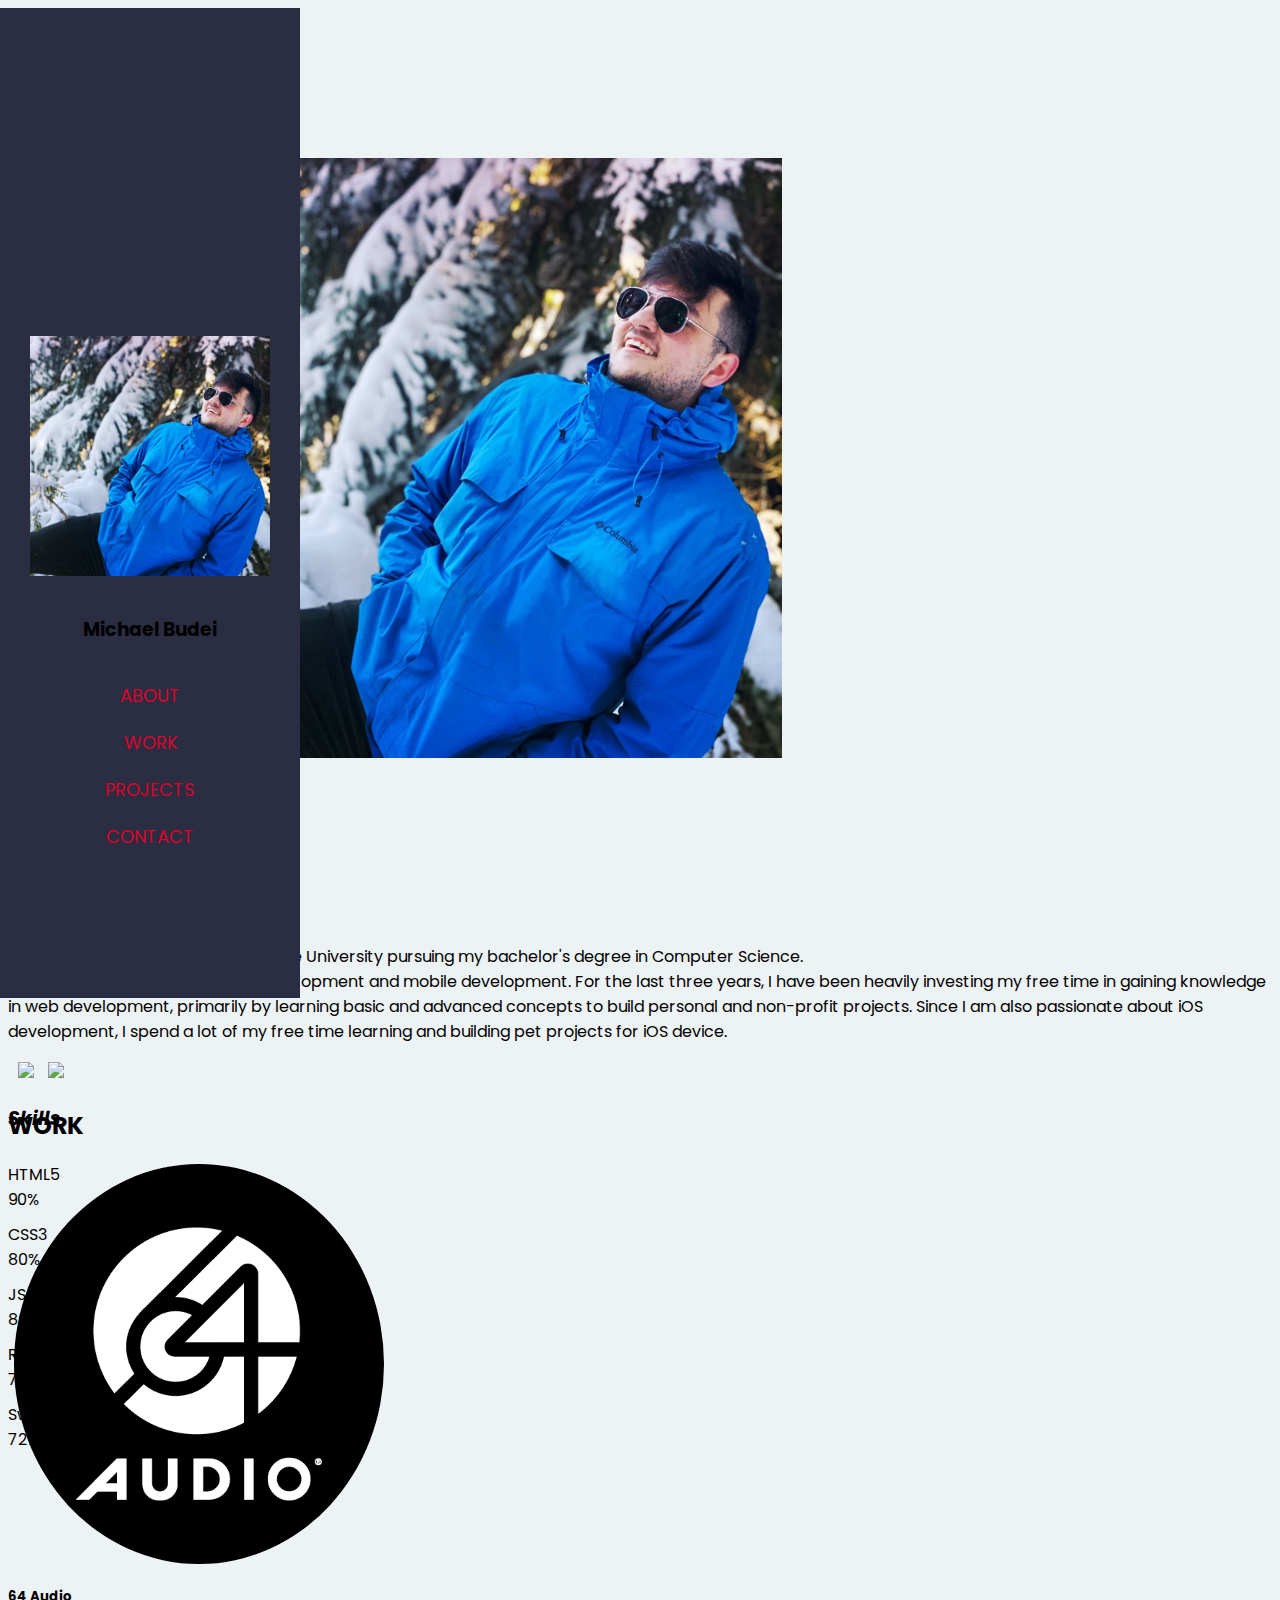
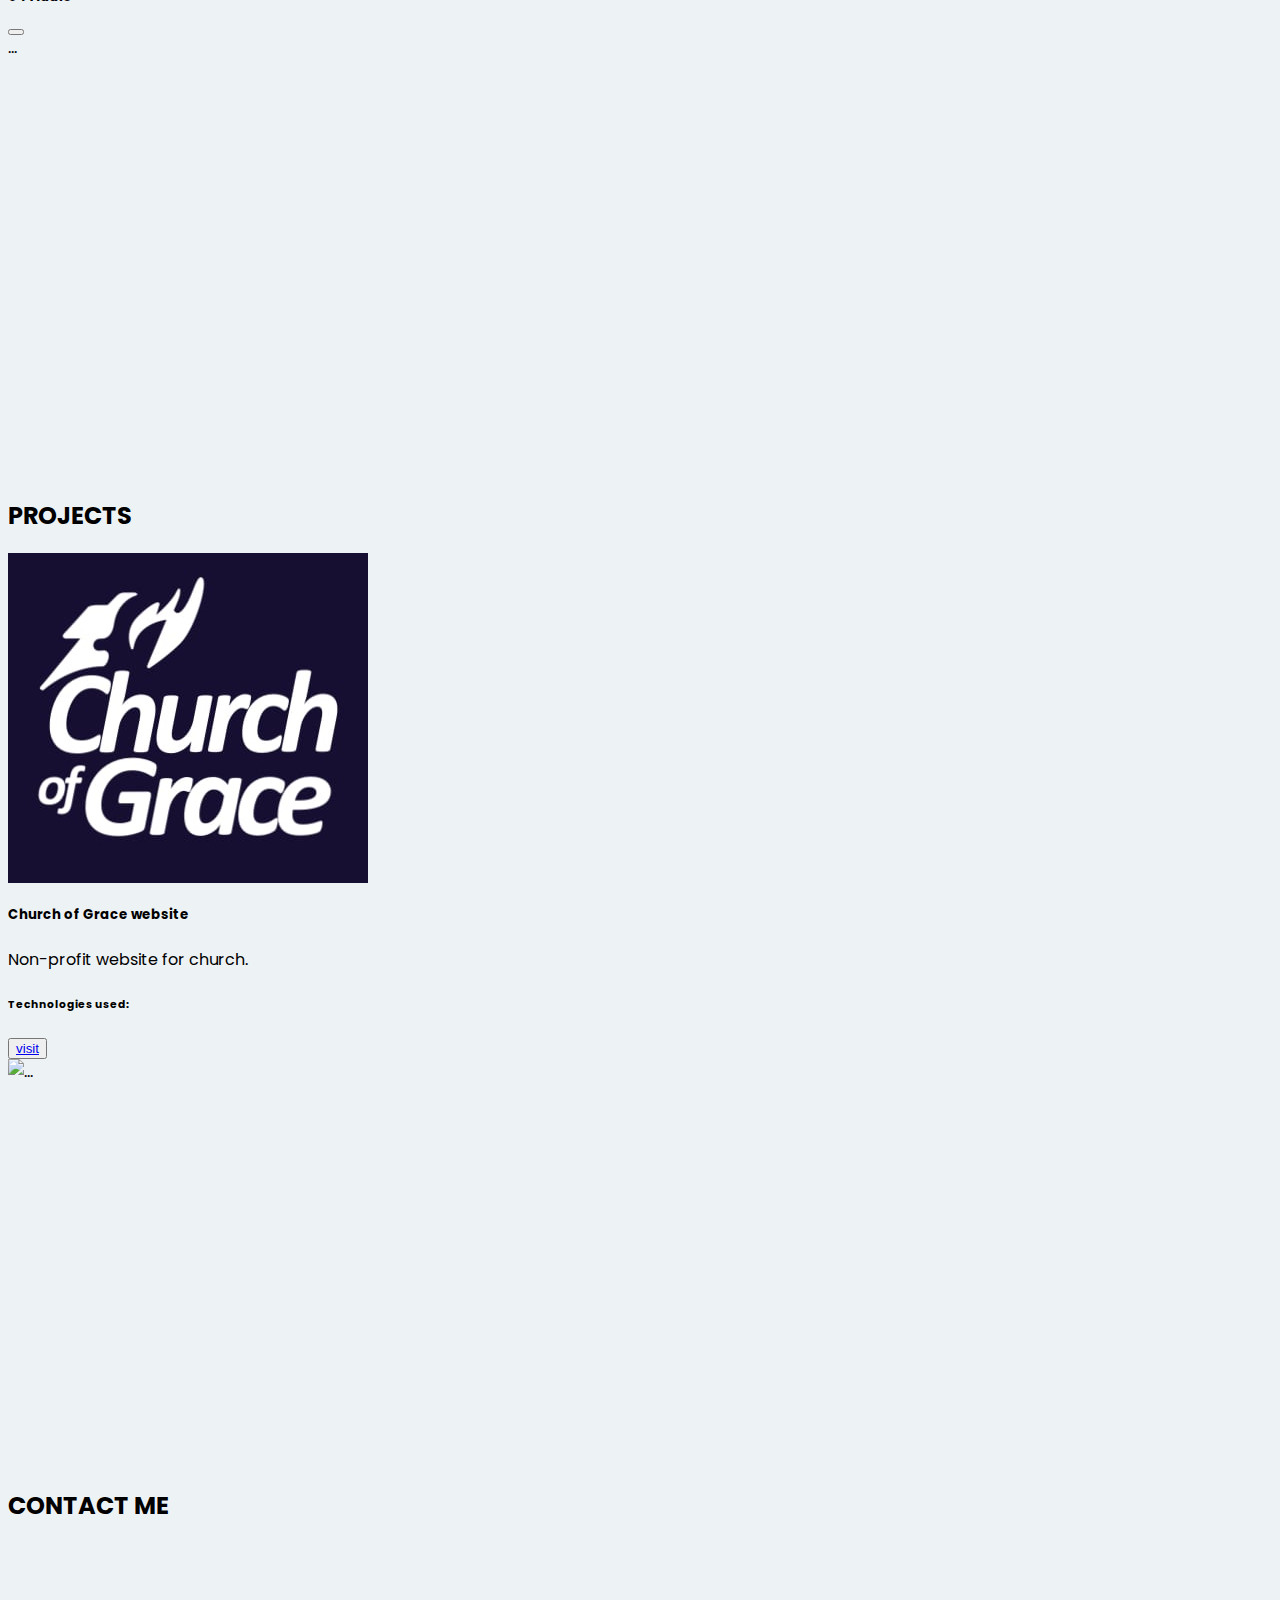
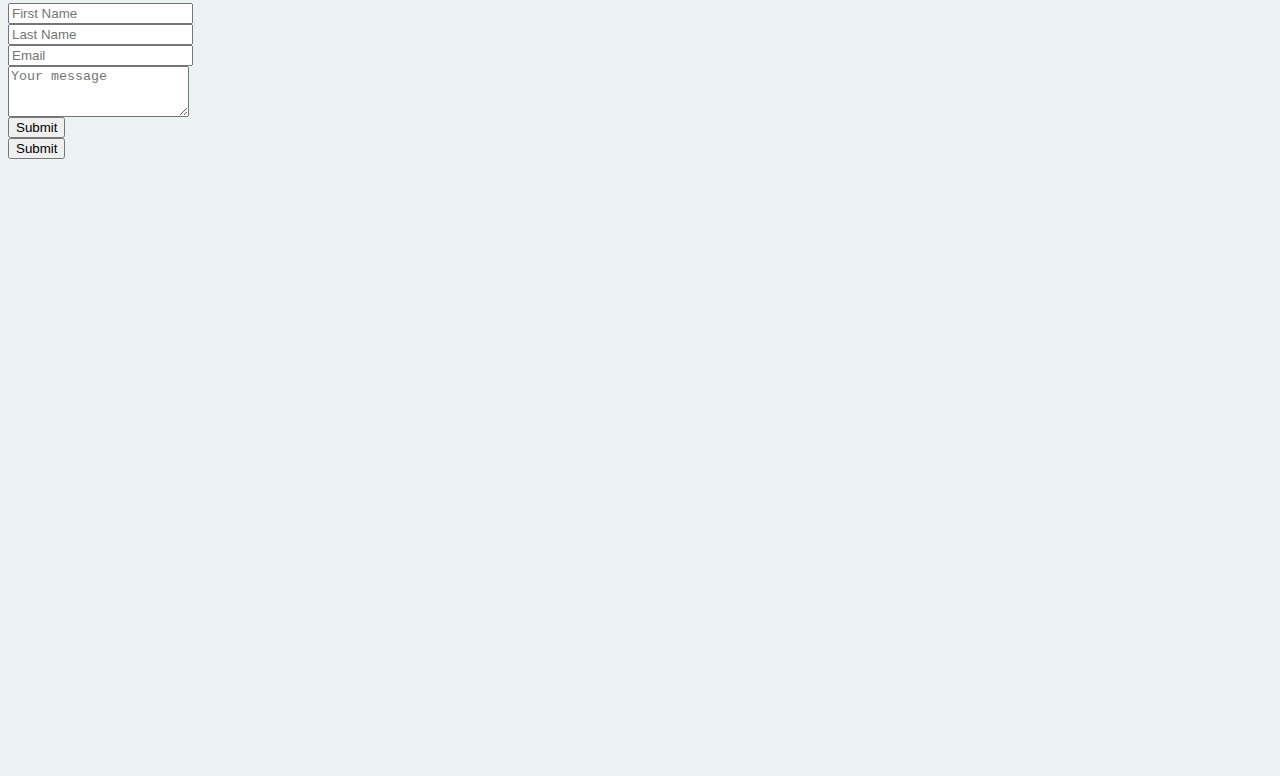
==== index.html @ 990184b9 "added assets" ====
<html lang="en">
  <head>
    <meta charset="UTF-8" />
    <meta http-equiv="X-UA-Compatible" content="IE=edge" />
    <meta name="viewport" content="width=device-width, initial-scale=1.0" />
    <link
      href="https://cdn.jsdelivr.net/npm/bootstrap@5.0.2/dist/css/bootstrap.min.css"
      rel="stylesheet"
      integrity="sha384-EVSTQN3/azprG1Anm3QDgpJLIm9Nao0Yz1ztcQTwFspd3yD65VohhpuuCOmLASjC"
      crossorigin="anonymous"
    />
    <link rel="preconnect" href="https://fonts.googleapis.com">
<link rel="preconnect" href="https://fonts.gstatic.com" crossorigin>
<link href="https://fonts.googleapis.com/css2?family=Poppins:ital,wght@0,100;0,200;0,400;1,200;1,300;1,400&display=swap" rel="stylesheet"> 
    <link rel="stylesheet" href="style.css" />
    <title>Personal Portfolio</title>
  </head>
  <body>
    <div class="container-fluid">
      <div class="row">

        <!-- Navigation -->
        <div class="col-md-4 col-12" id="nav-section-container">
          <div class="nav-section">
            <div class="profile">
              <img class="avatar" src="./assets/profile.jpg" alt="" />
              <h3 class="text-white">Michael Budei</h3>
            </div>

                <ul class="navigation">
                <li class="navigation-item"><a href="#about">about</a></li>
                <li class="navigation-item"><a href="#work">work</a></li>
                <li class="navigation-item"><a href="#projects">projects</a></li>
                <li class="navigation-item"><a href="#contact">contact</a></li> 
              </ul>
            
          </div>
        </div>

          <!-- About me section -->
        <div class="col-offset-md-4 col-md-8">
          <div class="row">
          <div id="about" class="col-md-12 content-section">
            <div class="row">
              <!-- Personal info card -->
              <div class="col-md-12 col-sm-12">
                <div class="row">
                
                <div class=" offset-lg-3 col-lg-6 col-md-12 col-sm-12 pd-60">
                  <div class="text-center" style="margin: auto;">
                  <img  class="about-me-image" src="./assets/profile.jpg" alt="" srcset="">
                </div>
              </div>
                <!-- About me  -->
                <section class="row pd-60">
                <div class="col-lg-6 col-md-12 about-me-info ">
                  <h3 class="text-center"><i>About me</i></h3>
                  <p> 
                    I'm a senior student at Portland State University pursuing my bachelor's degree in Computer Science.
                    <br/>
                     Currently, I'm interested in web development and mobile development. 
                     For the last three years, I have been heavily investing my free time in gaining knowledge in web development,
                    primarily by learning basic and advanced concepts to build personal and non-profit projects. Since I am also passionate about iOS development, 
                    I spend a lot of my free time learning and building pet projects for iOS device. 
                  </p>
                  <div>
                    <a href="https://github.com/MikeBlackwood" style="padding: 0 10px 0 10px ;"><img src="https://img.icons8.com/ios/35/000000/github--v1.png"/></a>
                    <a href="https://github.com/MikeBlackwood"><img src="https://img.icons8.com/ios/35/000000/instagram-new--v3.png"/></a>
                  </div>
                </div>
                <!-- Skills -->
                <div class="col-lg-6 col-md-12 ">
                  <h3 class="text-center"><i>Skills</i></h3>
                  <div id="skills-container">
                  </div>
                </div>
              </section>
            </div>
              
              </div>
            </div>
          </div>

          <!-- Work -->
          
          <div
          id="work"
          class="col-md-12 content-section" >   
          <div class="row">
            <div class="col-md-12 text-center">
              <h2 class="header">Work</h2>
            </div>
            <div class="row">
            <div class="offset-md-3 col-md-6 text-center">      
              <div>
                <button  data-bs-toggle="modal" data-bs-target="#exampleModal" style="background-color: rgba(0, 0, 0, 0); border: none;">
                  <img src="./assets/64audio.webp" style="background-color: black; margin: auto; border-radius: 50%;" alt="">
                </button>
                <div class="modal fade modal-dialog modal-dialog-centered" id="exampleModal" tabindex="-1" aria-labelledby="exampleModalLabel" aria-hidden="true">
                  <div class="modal-dialog">
                    <div class="modal-content">
                      <div class="modal-header">
                        <h5 class="modal-title" id="exampleModalLabel">64 Audio</h5>
                        <button type="button" class="btn-close" data-bs-dismiss="modal" aria-label="Close"></button>
                      </div>
                      <div class="modal-body">
                        ...
                      </div>
                    </div>
                  </div>
                </div>
              </div>
            </div>

            </div>
    
          </div> 
        </div>
    
          <!-- Projects -->
          <div
            id="projects"
            class="col-md-12 content-section"
          
          >   
            <div class="row">
              <div class="col-md-12 text-center">
                <h2 class="header">Projects</h2>
              </div>
              <div class="col-lg-6 col-md-4 col-sm-12">
                <div class="card">
                  <img src="./assets/church-logo.jpg" style="background-color: black;" class="card-img-top" alt="..." />
                  <div class="card-body">
                    <h5 class="card-title">Church of Grace website</h5>
                    <p class="card-text">
                      Non-profit website for church. 
                      <br/>
                      
                    </p>
                    <h6>
                      Technologies used:
                      
                    </h6>
                    
                    <button class="btn btn-danger">
                      <a href="https://churchofgrace.us/">visit</a>
                    </button>
                  </div>
                </div>
              </div>
              <div class="col-lg-6 col-md-4 col-sm-12">
                <div class="card">
                  <img src="..." class="card-img-top" alt="..." />
                  <div class="card-body">
                    <p class="card-text">
                      
                    </p>
                  </div>
                </div>
              </div>
            </div>
          </div>
          <!-- Form -->
          <div id="contact" class="col-md-12 content-section">
            <div class="row">
              <div class="col-12 text-center">
                <h2 class="header">Contact me</h2>
              </div class="text-center">
              <form class="form" style="padding-top: 60px;" action="email">
                <div class="row">
                  <div class="col-sm-12 col-md-4 offset-md-2">
                    <div class="input-group mb-3">
                      <input
                        type="text"
                        class="form-control"
                        placeholder="First Name"
                        aria-label="first-name"
                      />
                    </div>
                  </div>
                  <div class="col-md-4 col-sm-12">
                    <div class="input-group mb-3">
                      <input
                        type="text"
                        class="form-control"
                        placeholder="Last Name"
                        aria-label="last-name"
                      />
                    </div>
                  </div>
                  <div class="offset-md-2 col-md-8 col-sm-12">
                    <div class="input-group mb-3">
                      <input
                        type="text"
                        class="form-control"
                        placeholder="Email "
                        aria-label="email"
                      />
                    </div>
                  </div>
                  <div class="offset-md-2 col-md-8 col-sm-12">
                    <div class="input-group mb-3">
                    <textarea
                      placeholder="Your message"
                      class="form-control"
                      id=""
                      rows="3"
                    ></textarea>
                    </div>
                  </div>
                  <div class="col-md-4 offset-md-2">
                    <div class="mb-3 text-center">
                      <button class="btn btn-primary"> Submit</button>
                    </div>
                  
                </div>
                <div class="col-md-4 ">
                  <div class="mb-3">
                    <button class="btn btn-primary"> Submit</button>
                  </div>
                </div>
                
            </div>
              </form>
            </div>
          </div>
        </div>
      </div>
      </div>
    </div>

    <script
      src="https://cdn.jsdelivr.net/npm/bootstrap@5.0.2/dist/js/bootstrap.bundle.min.js"
      integrity="sha384-MrcW6ZMFYlzcLA8Nl+NtUVF0sA7MsXsP1UyJoMp4YLEuNSfAP+JcXn/tWtIaxVXM"
      crossorigin="anonymous"
    ></script>
    <script src="index.js"></script>
  </body>
</html>
---- style.css ----
body {
  background-color: #EDF2F4;
  font-family: 'Poppins', sans-serif;
}

h2 {
  color: black;
  text-transform: uppercase;
}

.pd-60
{
  padding-bottom: 60px;
  padding-top: 60px;
}
.nav-section {
  left: 0;
  width: auto;
  height: 100vh;
  padding-top: 10vh;
  position: fixed;
  align-items: center;
  align-content: center;
  background-color: #2B2D42;
}

.center 
{
  align-items: center; justify-content: center;
  padding-top: 10px;
}
.navigation {
  min-width: 300px;
  width: 60%;
  margin-left: 20%;
  text-align: center;
  padding: 0;
  margin: auto;
}

.navigation-item {
  width: auto;
  list-style: none;
  margin: 20px 0px 20px 0px;
}

.navigation-item a {
  display: block;
  margin: auto;
  color: #D90429;
  font-size: large;
  text-decoration: none;
  text-transform: uppercase;
  text-align: center;
  border-radius: 10px;
}

.navigation-item a:hover
{
  color: aliceblue;
}

.info-card {
  display: block;
  margin: auto;
  align-content: center;
}

.profile {
  margin-top: 30%;
  text-align: center;
  align-content: center;
}

.avatar {
  width: 240px;
  height: 240px;
  padding: 20px 0 20px 0;
}

.about-me-image
{
 margin: auto;
 max-height: 600px;
 width: 75%;
 object-fit: contain;

}


.content-section {
  height: 100vh;

  padding-top: 10vh;
  display: block;
  align-items: center;
}

.home-section {
  padding-top: 30%;
  padding-bottom: 30%;
}



@media only screen and (max-width: 904px) {
  .nav-section{
    padding-top: 20px;
    left: 0;
    right: 0;
    height: 60px;
    width: auto;
    display: flex;
    align-items: flex-start;
    align-content: flex-start;
  }

  .navigation{
    margin: 0 20px 0 20px;
    width: 100vw;
    display: flex;
    align-items: flex-start;
    align-content: flex-start;
  }

  .navigation-item
  {
    margin: auto;
  }

  .profile {
    display: none;
  }
  
  .about-me
{
  padding-top: 5%;
}

.content-section {
  height: auto;
  padding-top: 10vh;
  display: block;
  align-items: center;
}
}
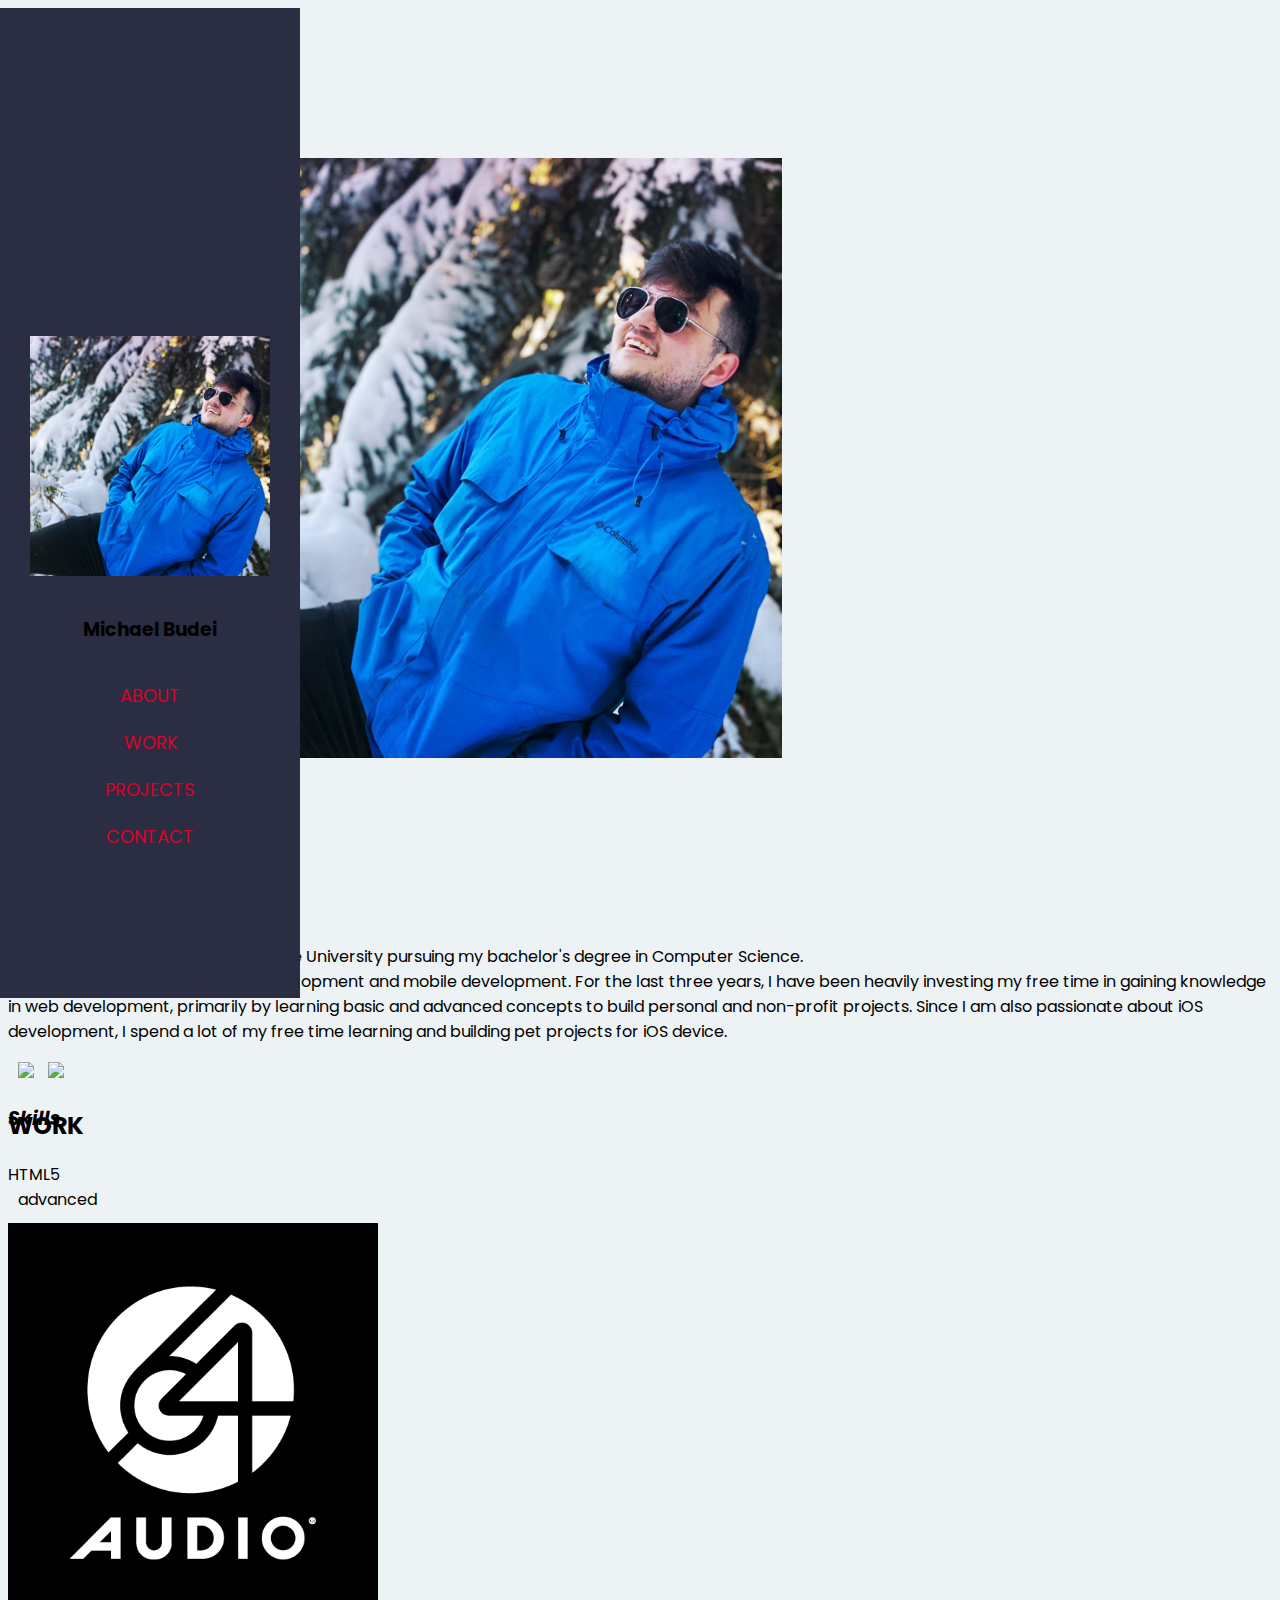
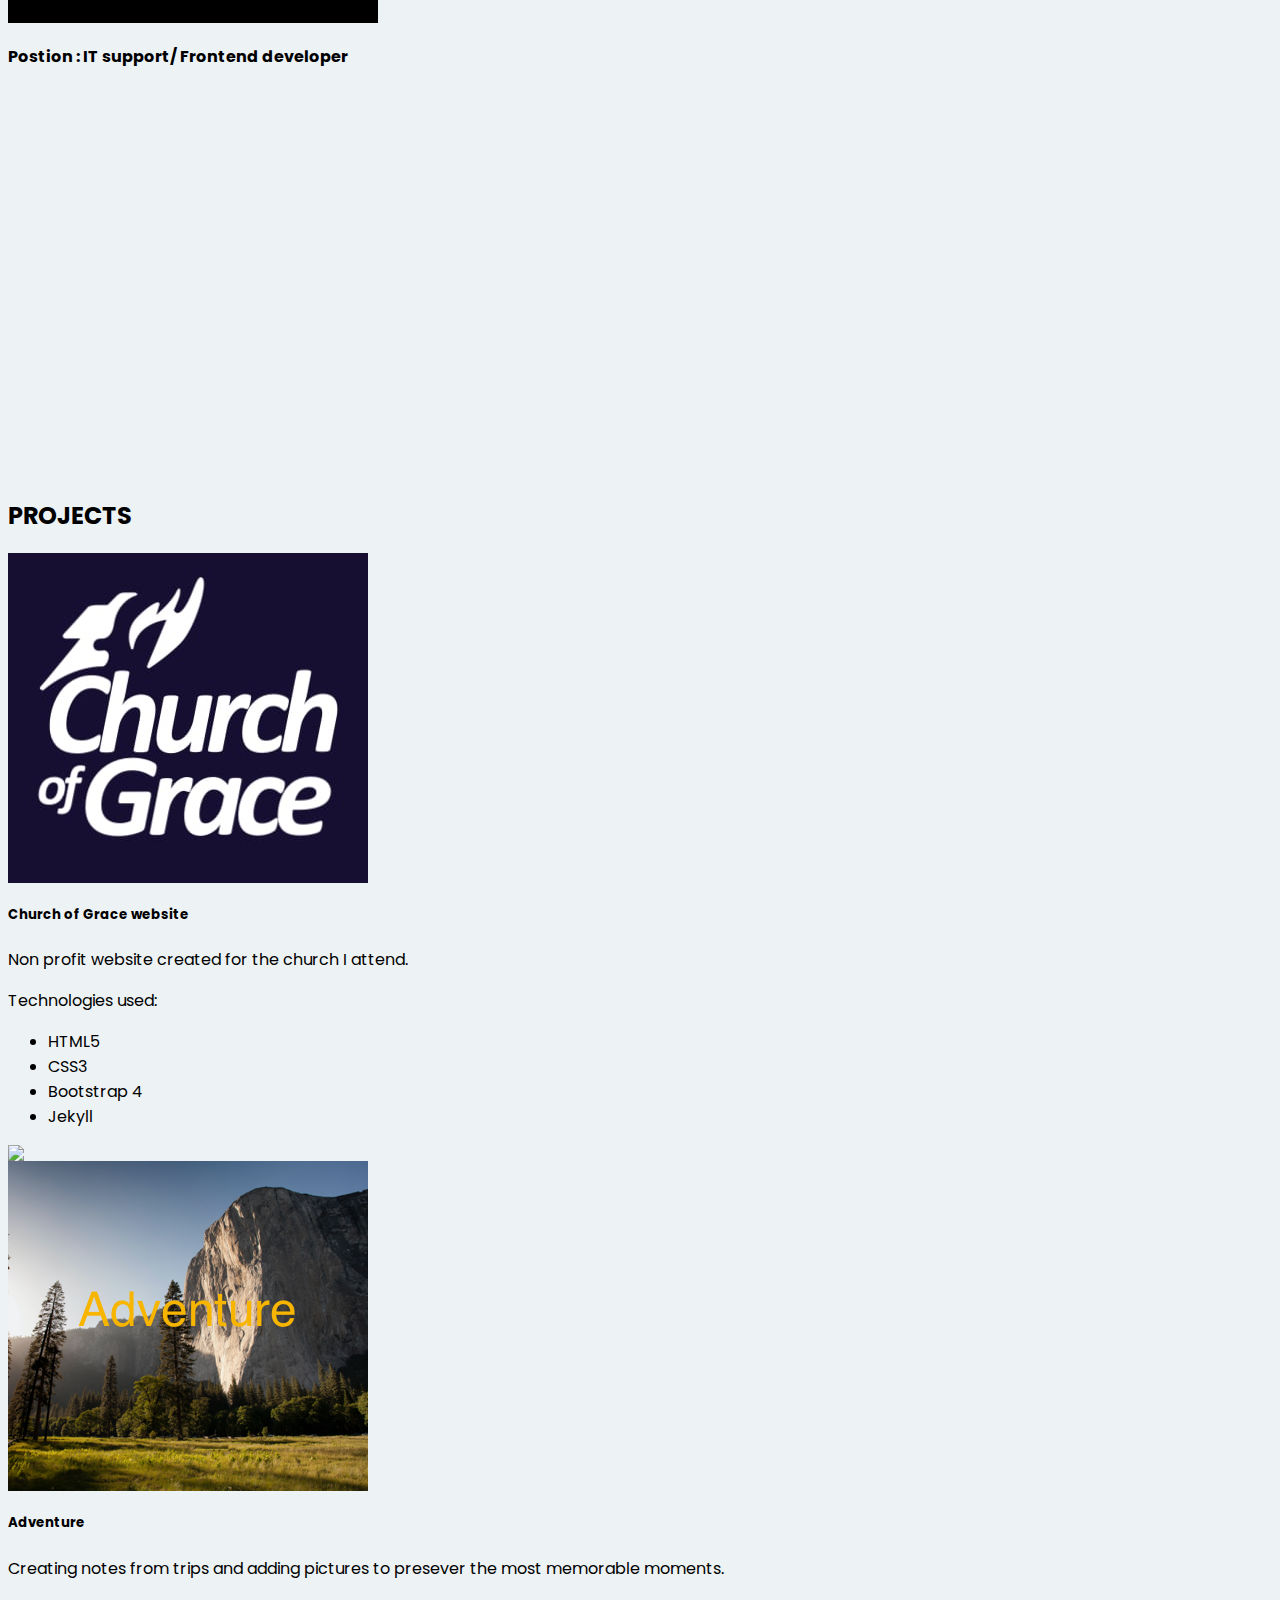
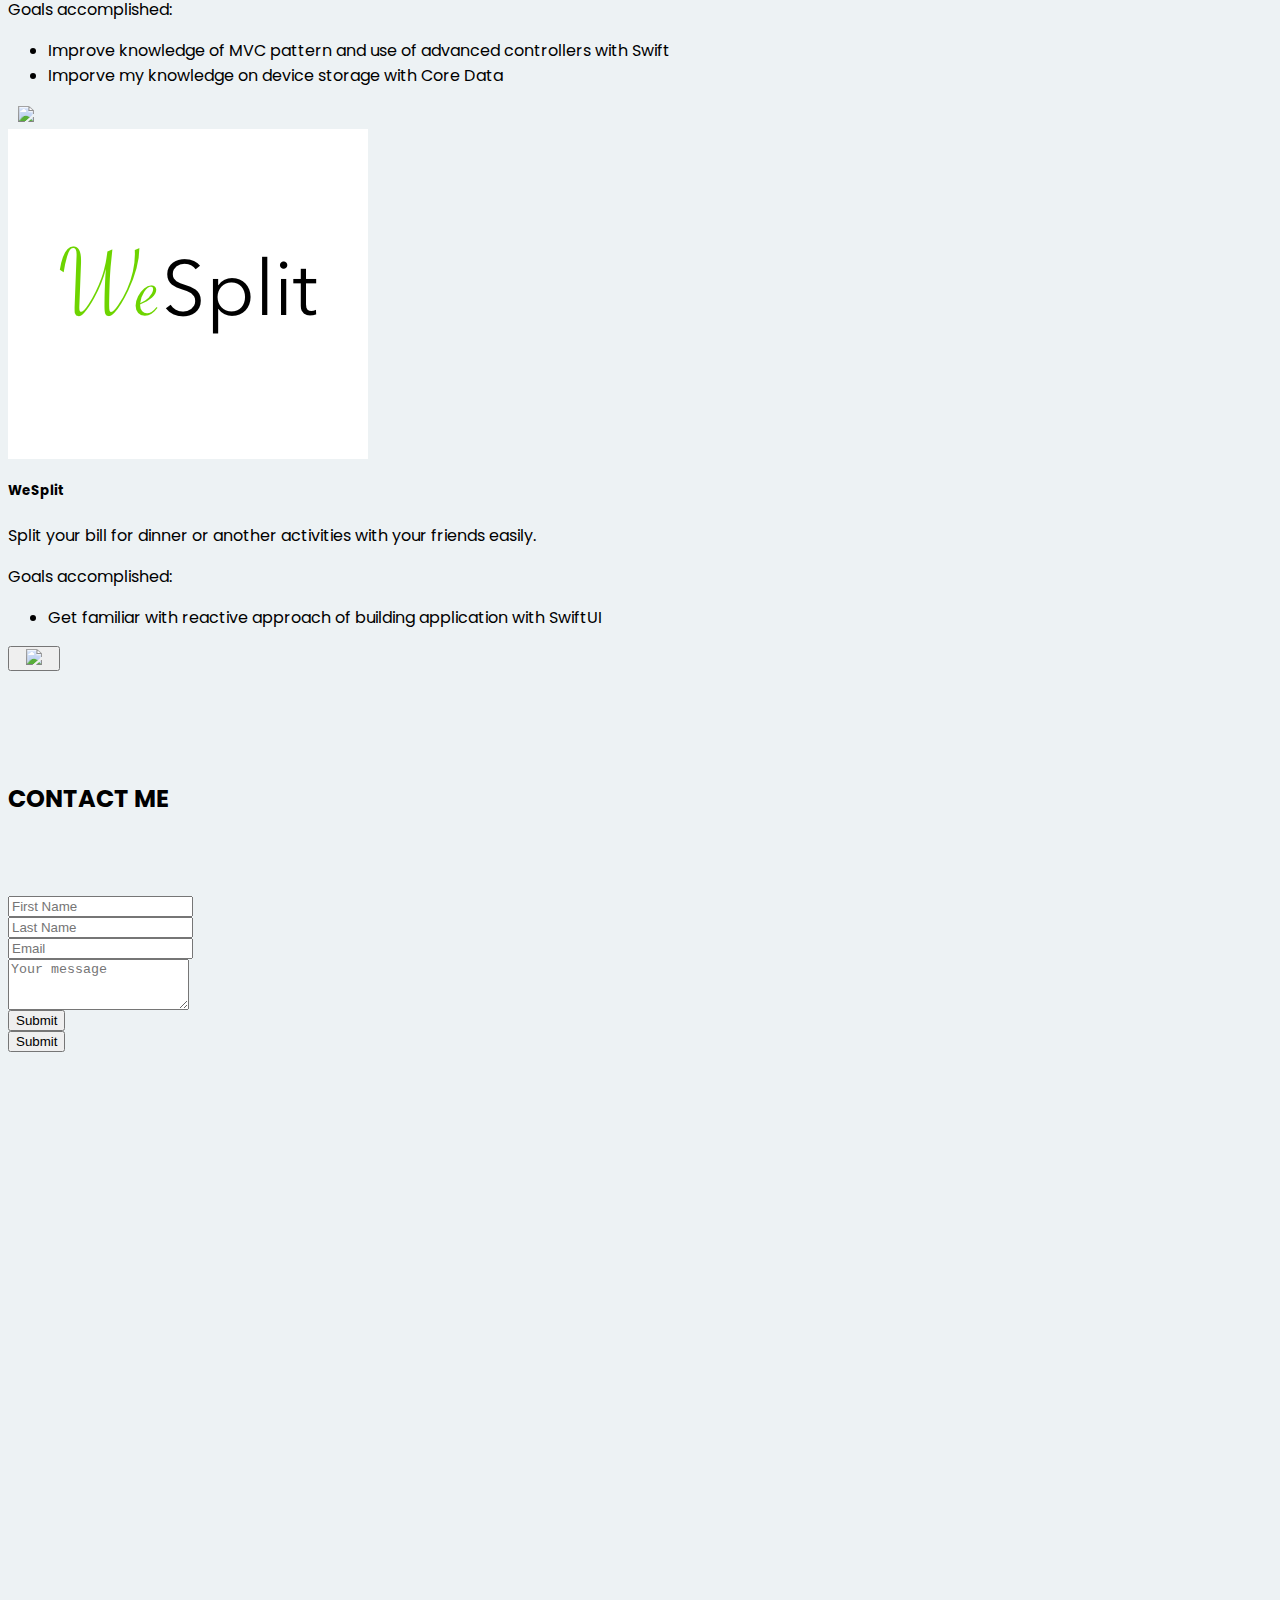
==== commit 52f3e2d4: "added projects to project section" ====
--- a/index.html
+++ b/index.html
@@ -16,7 +16,7 @@
     <title>Personal Portfolio</title>
   </head>
   <body>
-    <div class="container-fluid">
+    <div class="container">
       <div class="row">
 
         <!-- Navigation -->
@@ -90,28 +90,15 @@
             <div class="col-md-12 text-center">
               <h2 class="header">Work</h2>
             </div>
-            <div class="row">
-            <div class="offset-md-3 col-md-6 text-center">      
-              <div>
-                <button  data-bs-toggle="modal" data-bs-target="#exampleModal" style="background-color: rgba(0, 0, 0, 0); border: none;">
-                  <img src="./assets/64audio.webp" style="background-color: black; margin: auto; border-radius: 50%;" alt="">
-                </button>
-                <div class="modal fade modal-dialog modal-dialog-centered" id="exampleModal" tabindex="-1" aria-labelledby="exampleModalLabel" aria-hidden="true">
-                  <div class="modal-dialog">
-                    <div class="modal-content">
-                      <div class="modal-header">
-                        <h5 class="modal-title" id="exampleModalLabel">64 Audio</h5>
-                        <button type="button" class="btn-close" data-bs-dismiss="modal" aria-label="Close"></button>
-                      </div>
-                      <div class="modal-body">
-                        ...
-                      </div>
-                    </div>
-                  </div>
-                </div>
-              </div>
-            </div>
-
+            <div class="row pd-60">
+              <div class="row"> 
+            <div class="col-md-6 text-center">      
+                <img src="./assets/64audio.webp" style="background-color: black;" alt="">
+            </div>
+            <div class="col-md-6">
+                <h4>Postion : IT support/ Frontend developer</h4>
+            </div>
+          </div>
             </div>
     
           </div> 
@@ -120,45 +107,77 @@
           <!-- Projects -->
           <div
             id="projects"
-            class="col-md-12 content-section"
-          
-          >   
+            class="col-md-12 content-section">   
             <div class="row">
               <div class="col-md-12 text-center">
                 <h2 class="header">Projects</h2>
               </div>
-              <div class="col-lg-6 col-md-4 col-sm-12">
-                <div class="card">
-                  <img src="./assets/church-logo.jpg" style="background-color: black;" class="card-img-top" alt="..." />
-                  <div class="card-body">
-                    <h5 class="card-title">Church of Grace website</h5>
-                    <p class="card-text">
-                      Non-profit website for church. 
-                      <br/>
-                      
-                    </p>
-                    <h6>
-                      Technologies used:
-                      
-                    </h6>
-                    
-                    <button class="btn btn-danger">
-                      <a href="https://churchofgrace.us/">visit</a>
-                    </button>
-                  </div>
-                </div>
-              </div>
-              <div class="col-lg-6 col-md-4 col-sm-12">
-                <div class="card">
-                  <img src="..." class="card-img-top" alt="..." />
-                  <div class="card-body">
-                    <p class="card-text">
-                      
-                    </p>
-                  </div>
-                </div>
-              </div>
-            </div>
+              <div class="row row-cols-1 row-cols-md-2 g-4">
+                <div class="col" >
+                  <div class="card">
+                    <img src="./assets/church-logo.jpg" class="card-img-top" alt="church logo" />
+                    <div class="card-body">
+                      <h5 class="card-title text-center">Church of Grace website</h5>
+                      <p class="card-text">
+                        Non profit website created for the church I attend.    
+                      </p>
+                      <p class="text-center">Technologies used:</p>
+                      <ul>
+                        <li>HTML5</li>
+                        <li>CSS3</li>
+                        <li>Bootstrap 4</li>
+                        <li>Jekyll</li>
+                      </ul>
+                   
+                        <div class="text-center">
+                          <a href="https://churchofgrace.us/"><img src="https://img.icons8.com/ios/35/000000/web.png"/></a>
+                        </div>
+                  
+                     </div>
+                  </div>
+                </div>
+                <div class="col" >
+                  <div class="card">
+                    <img src="./assets/adventure-icon.png" class="card-img-top" alt="advanture app logo" />
+                    <div class="card-body">
+                      <h5 class="card-title text-center">Adventure</h5>
+                      <p class="card-text">
+                          Creating notes from trips and adding pictures to presever the most memorable moments.
+                      </p>
+                      <p class="text-center">Goals accomplished:</p>
+                      <ul>
+                        <li>Improve knowledge of MVC pattern and use of advanced controllers with Swift</li>
+                        <li>Imporve my knowledge on device storage with Core Data</li>
+                      </ul>
+                      <div class="text-center">
+                        <a  href="https://github.com/MikeBlackwood/Adventure-App" style="padding: 0 10px 0 10px ;"><img src="https://img.icons8.com/ios/35/000000/github--v1.png"/></a>
+                      </div>
+                     
+                    </div>
+                  </div>
+                </div>
+                <div class="col" >
+                  <div class="card">
+                    <img src="./assets/wesplit.png" class="card-img-top" alt="we split logo" />
+                    <div class="card-body">
+                      <h5 class="card-title">WeSplit</h5>
+                      <p class="card-text">
+                       Split your bill for dinner or another activities with your friends easily.    
+                      </p>
+                      <p class="text-center"> Goals accomplished:</p>
+                      <ul>
+                        <li>Get familiar with reactive approach of building application with SwiftUI</li>
+                      </ul>
+                      <div class="text-center">
+                        <button>
+                          <a  href="https://github.com/MikeBlackwood/Adventure-App" style="padding: 0 10px 0 10px ;"><img src="https://img.icons8.com/ios/35/000000/github--v1.png"/></a>
+                        </button>
+                      </div>
+                    </div>
+                  </div>
+                </div>
+            </div>
+
           </div>
           <!-- Form -->
           <div id="contact" class="col-md-12 content-section">
--- a/style.css
+++ b/style.css
@@ -23,6 +23,7 @@
   align-content: center;
   background-color: #2B2D42;
 }
+
 
 .center 
 {
@@ -113,6 +114,7 @@
     display: flex;
     align-items: flex-start;
     align-content: flex-start;
+    z-index: 1;
   }
 
   .navigation{
@@ -144,4 +146,3 @@
   align-items: center;
 }
 }
-
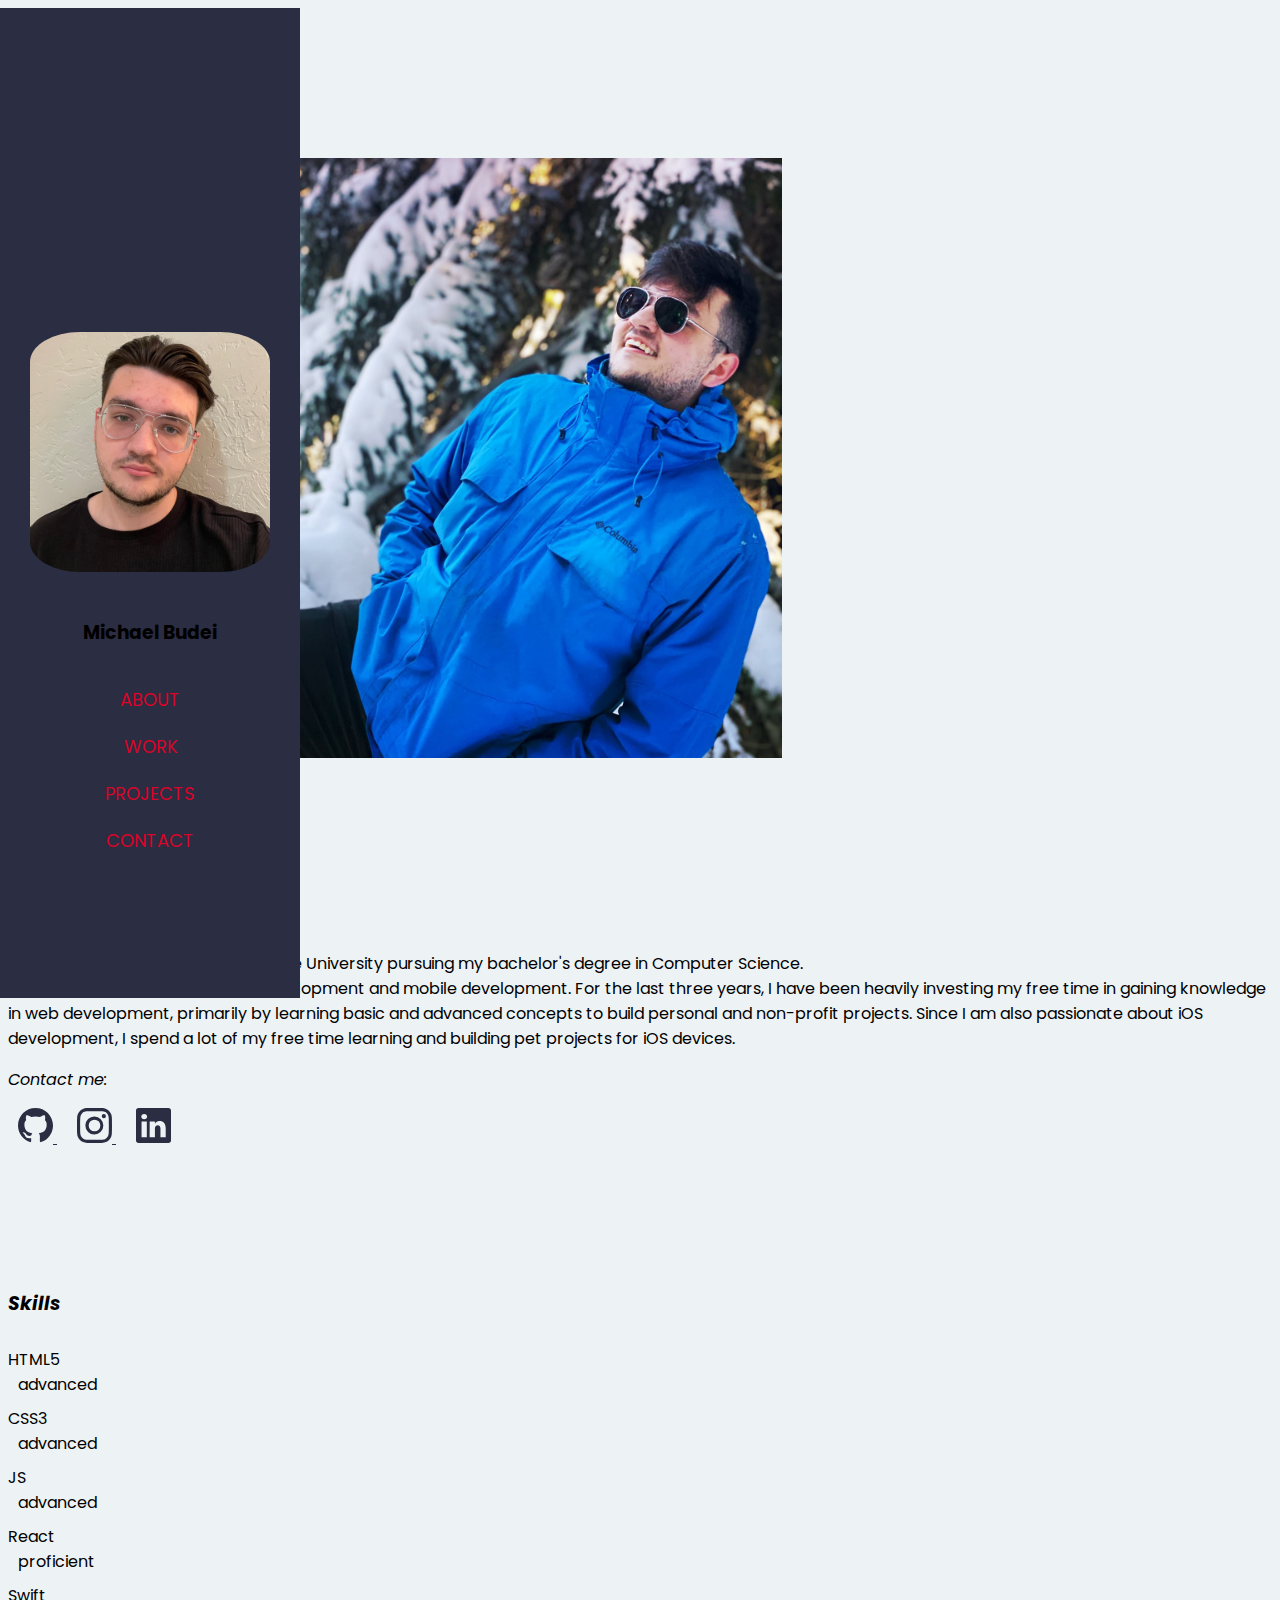
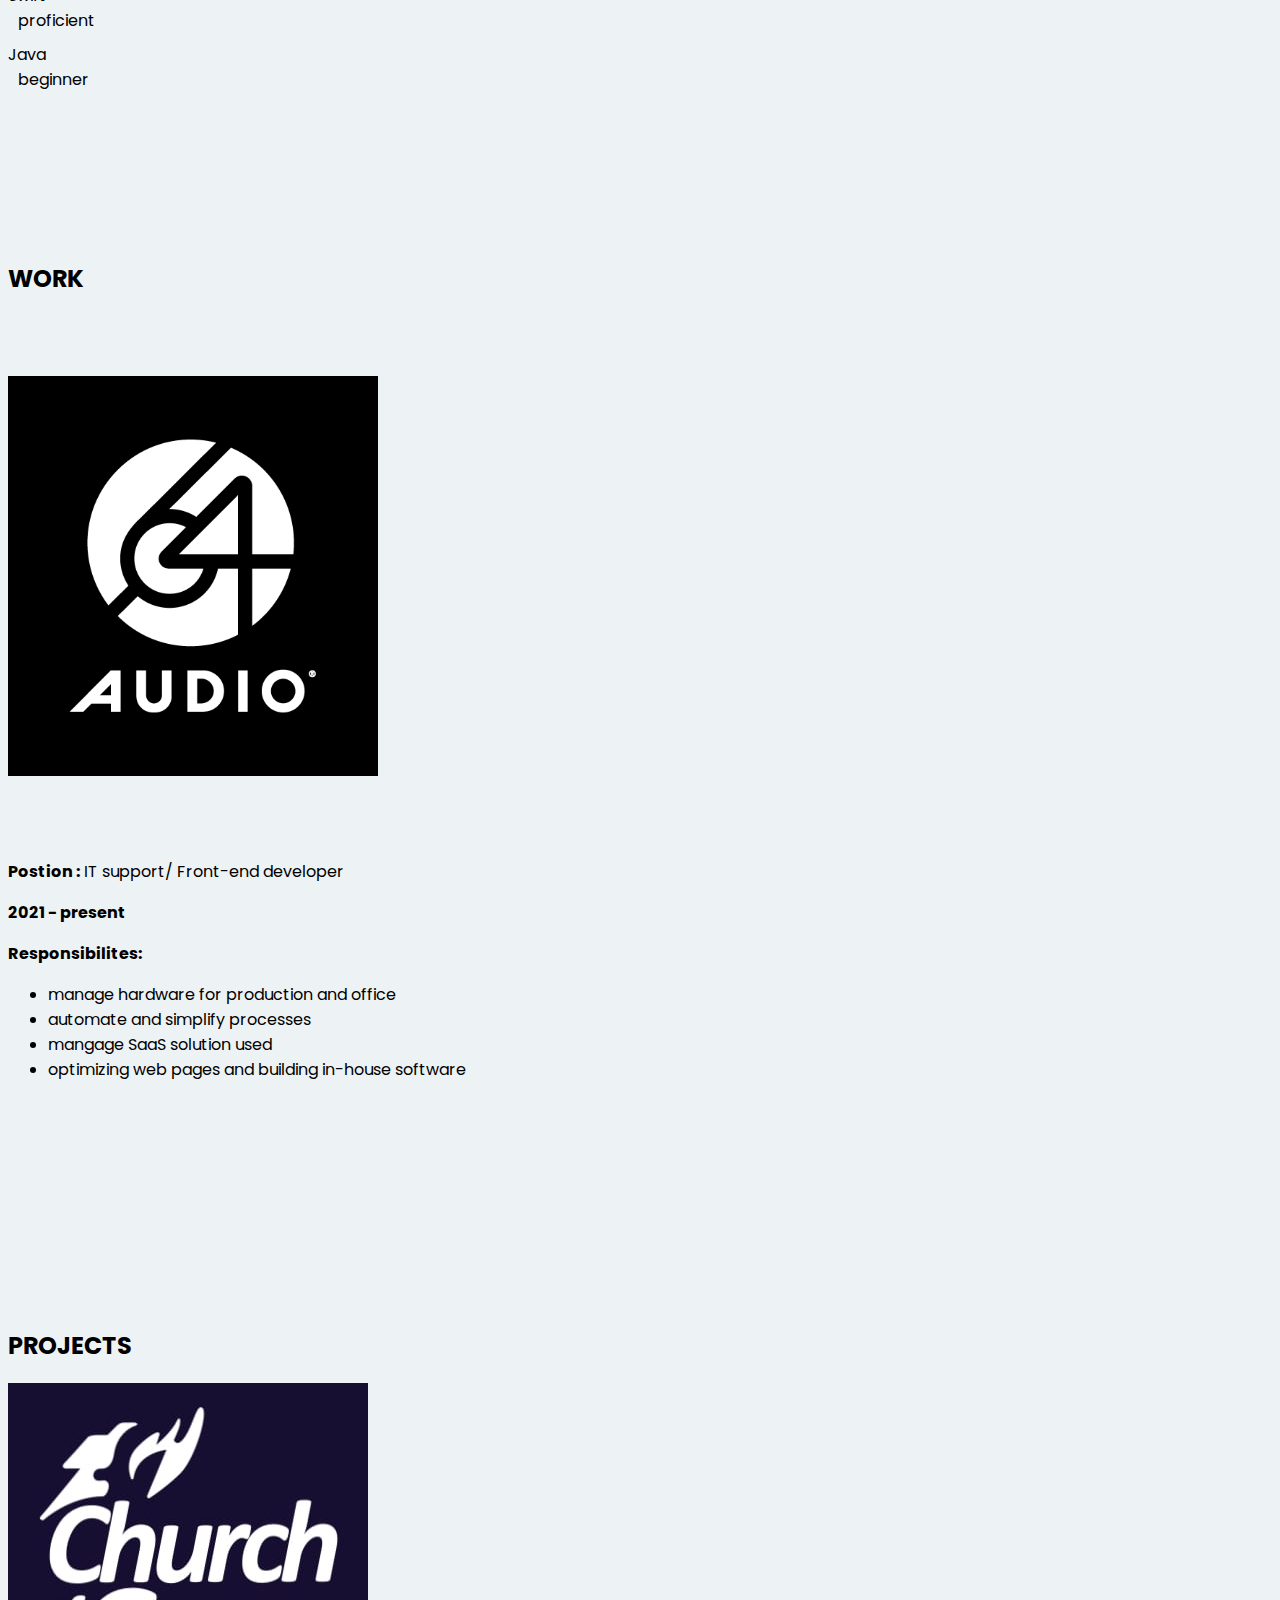
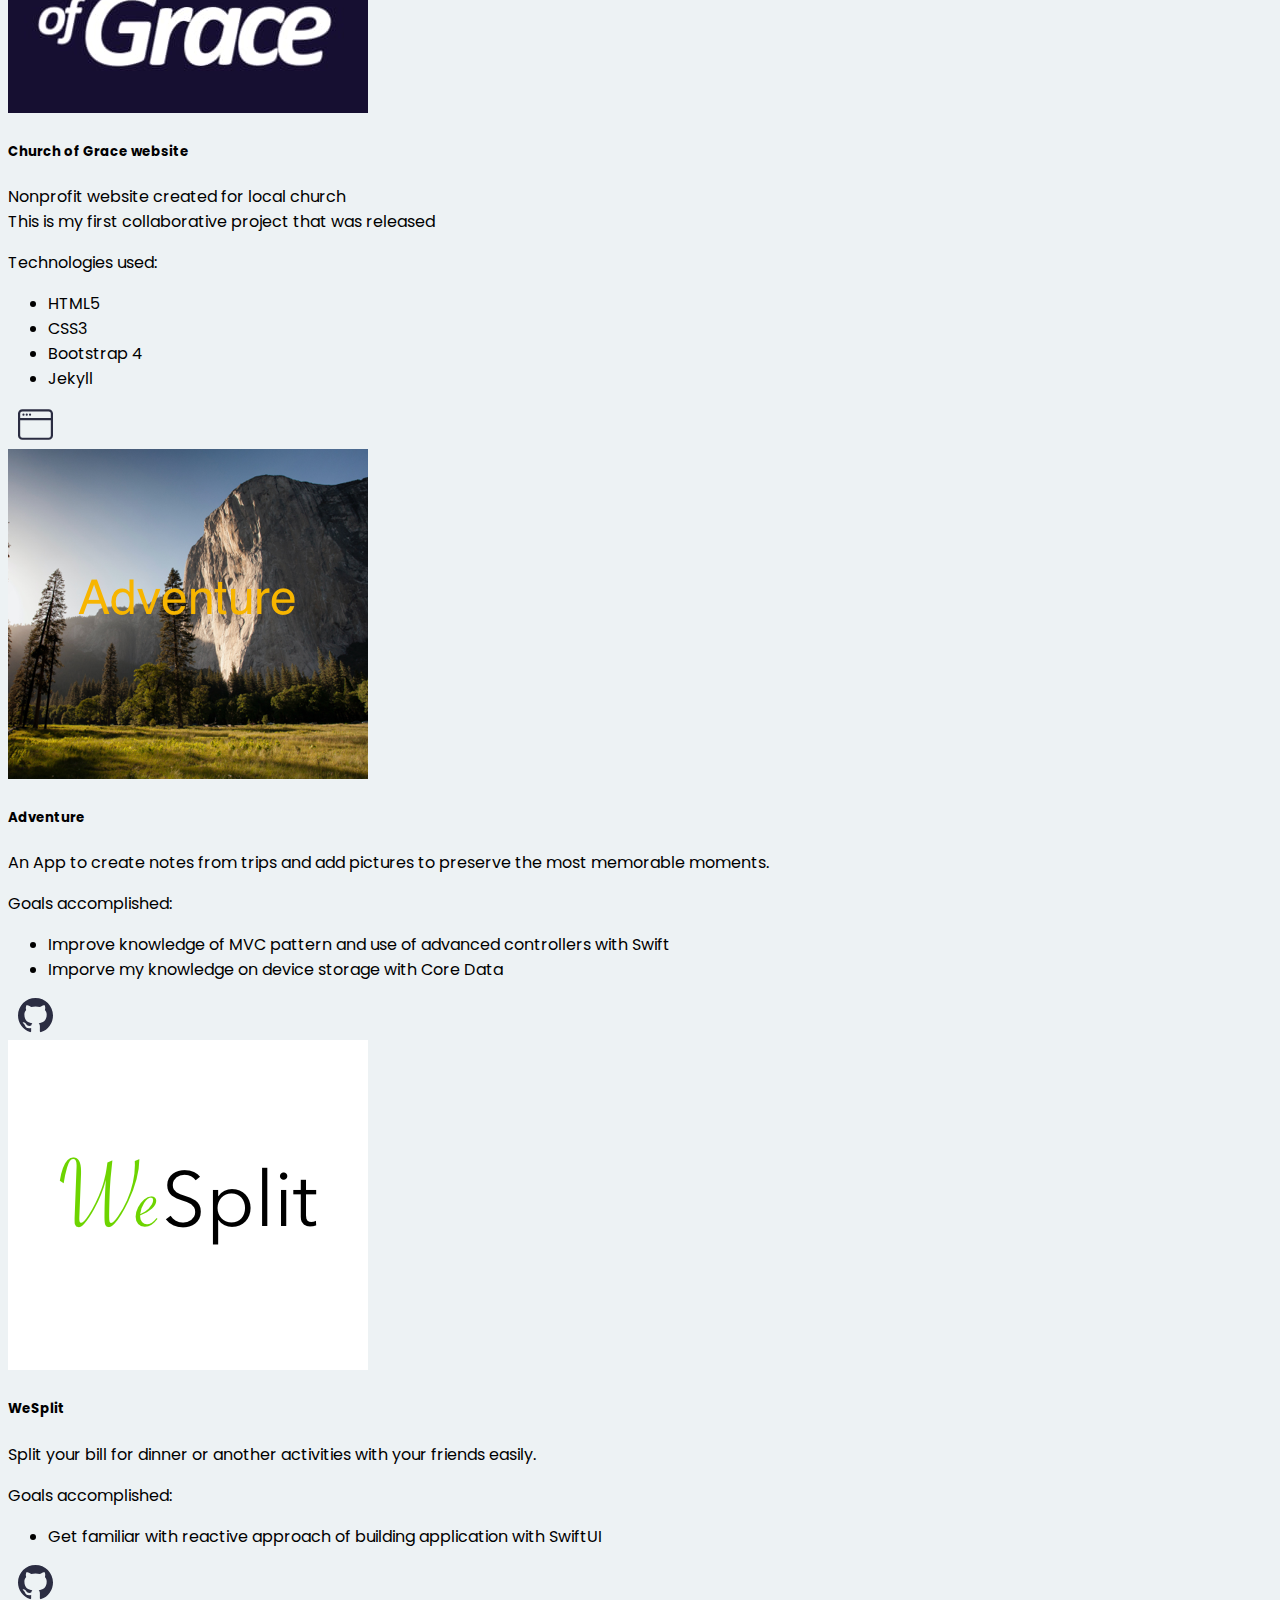
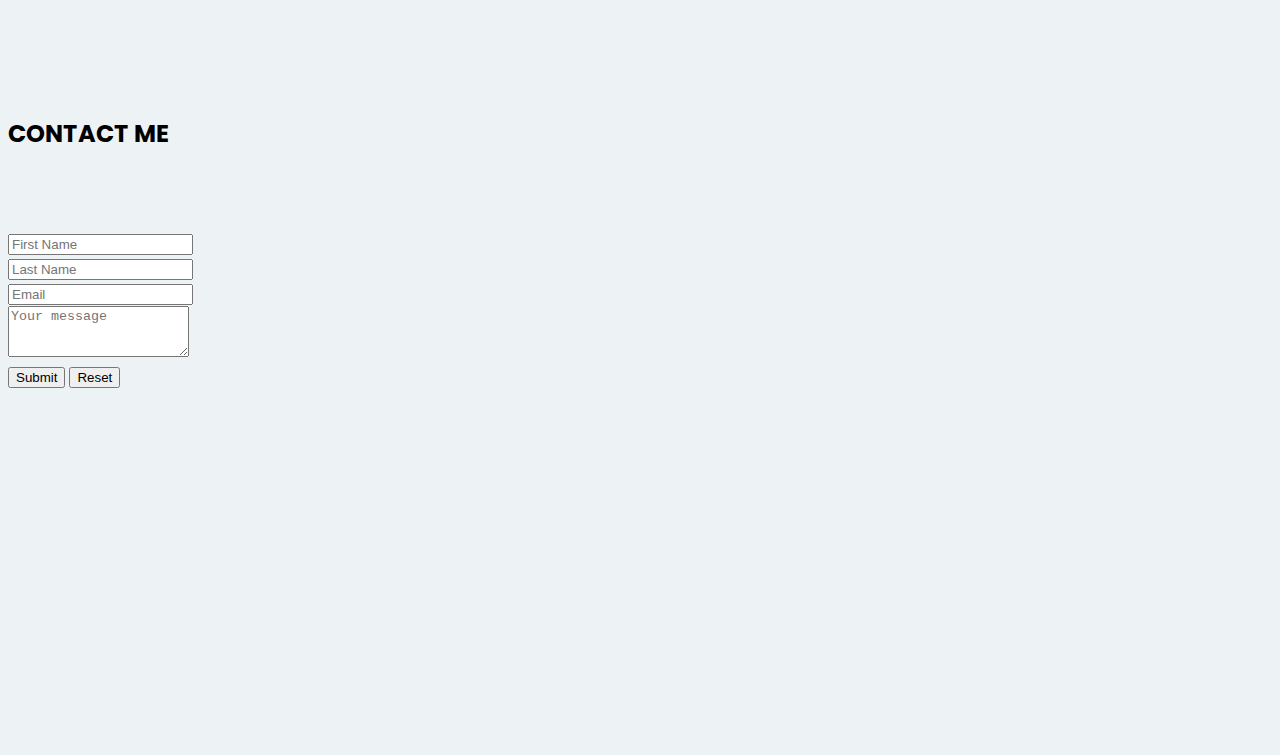
==== commit d7f088fb: "updated contact and added alignment for mobile" ====
--- a/index.html
+++ b/index.html
@@ -1,125 +1,161 @@
+<!DOCTYPE html>
 <html lang="en">
-  <head>
-    <meta charset="UTF-8" />
-    <meta http-equiv="X-UA-Compatible" content="IE=edge" />
-    <meta name="viewport" content="width=device-width, initial-scale=1.0" />
-    <link
-      href="https://cdn.jsdelivr.net/npm/bootstrap@5.0.2/dist/css/bootstrap.min.css"
-      rel="stylesheet"
-      integrity="sha384-EVSTQN3/azprG1Anm3QDgpJLIm9Nao0Yz1ztcQTwFspd3yD65VohhpuuCOmLASjC"
-      crossorigin="anonymous"
-    />
-    <link rel="preconnect" href="https://fonts.googleapis.com">
-<link rel="preconnect" href="https://fonts.gstatic.com" crossorigin>
-<link href="https://fonts.googleapis.com/css2?family=Poppins:ital,wght@0,100;0,200;0,400;1,200;1,300;1,400&display=swap" rel="stylesheet"> 
-    <link rel="stylesheet" href="style.css" />
-    <title>Personal Portfolio</title>
-  </head>
-  <body>
-    <div class="container">
-      <div class="row">
-
-        <!-- Navigation -->
-        <div class="col-md-4 col-12" id="nav-section-container">
-          <div class="nav-section">
-            <div class="profile">
-              <img class="avatar" src="./assets/profile.jpg" alt="" />
-              <h3 class="text-white">Michael Budei</h3>
-            </div>
-
-                <ul class="navigation">
-                <li class="navigation-item"><a href="#about">about</a></li>
-                <li class="navigation-item"><a href="#work">work</a></li>
-                <li class="navigation-item"><a href="#projects">projects</a></li>
-                <li class="navigation-item"><a href="#contact">contact</a></li> 
-              </ul>
-            
-          </div>
+
+<head>
+  <meta charset="UTF-8" />
+  <meta http-equiv="X-UA-Compatible" content="IE=edge" />
+  <meta name="viewport" content="width=device-width, initial-scale=1.0" />
+  <link href="https://cdn.jsdelivr.net/npm/bootstrap@5.0.2/dist/css/bootstrap.min.css" rel="stylesheet"
+    integrity="sha384-EVSTQN3/azprG1Anm3QDgpJLIm9Nao0Yz1ztcQTwFspd3yD65VohhpuuCOmLASjC" crossorigin="anonymous" />
+  <link rel="preconnect" href="https://fonts.googleapis.com">
+  <link rel="preconnect" href="https://fonts.gstatic.com" crossorigin>
+  <link
+    href="https://fonts.googleapis.com/css2?family=Poppins:ital,wght@0,100;0,200;0,400;1,200;1,300;1,400&display=swap"
+    rel="stylesheet">
+  <link rel="stylesheet" href="style.css" />
+  <title>Mike Budei personal portfolio</title>
+</head>
+
+<body>
+  <div class="container">
+    <div class="row">
+      <!-- Navigation -->
+      <div class="col-md-4 col-sm-12" id="nav-section-container">
+        <div class="nav-section">
+          <div class="profile">
+            <img class="avatar" src="./assets/profile-avatar.jpg" alt="profile-image" />
+            <h3 class="text-white">Michael Budei</h3>
+          </div>
+          
+            <ul class="navigation">
+              <li class="navigation-item"><a href="#about">about</a></li>
+              <li class="navigation-item"><a href="#work">work</a></li>
+              <li class="navigation-item"><a href="#projects">projects</a></li>
+              <li class="navigation-item"><a href="#contact">contact</a></li>
+            </ul>
+       
         </div>
-
-          <!-- About me section -->
-        <div class="col-offset-md-4 col-md-8">
-          <div class="row">
-          <div id="about" class="col-md-12 content-section">
+      </div>
+
+      <!-- About me section -->
+      <div class="col-offset-md-4 col-md-8 col-sm-12">
+        <!-- <div class="row"> -->
+        <!-- About me -->
+        <section id="about" class="content-section">
+          <div  class="col-md-12 ">
             <div class="row">
               <!-- Personal info card -->
               <div class="col-md-12 col-sm-12">
                 <div class="row">
-                
-                <div class=" offset-lg-3 col-lg-6 col-md-12 col-sm-12 pd-60">
-                  <div class="text-center" style="margin: auto;">
-                  <img  class="about-me-image" src="./assets/profile.jpg" alt="" srcset="">
-                </div>
-              </div>
-                <!-- About me  -->
-                <section class="row pd-60">
-                <div class="col-lg-6 col-md-12 about-me-info ">
-                  <h3 class="text-center"><i>About me</i></h3>
-                  <p> 
-                    I'm a senior student at Portland State University pursuing my bachelor's degree in Computer Science.
-                    <br/>
-                     Currently, I'm interested in web development and mobile development. 
-                     For the last three years, I have been heavily investing my free time in gaining knowledge in web development,
-                    primarily by learning basic and advanced concepts to build personal and non-profit projects. Since I am also passionate about iOS development, 
-                    I spend a lot of my free time learning and building pet projects for iOS device. 
-                  </p>
-                  <div>
-                    <a href="https://github.com/MikeBlackwood" style="padding: 0 10px 0 10px ;"><img src="https://img.icons8.com/ios/35/000000/github--v1.png"/></a>
-                    <a href="https://github.com/MikeBlackwood"><img src="https://img.icons8.com/ios/35/000000/instagram-new--v3.png"/></a>
-                  </div>
-                </div>
-                <!-- Skills -->
-                <div class="col-lg-6 col-md-12 ">
-                  <h3 class="text-center"><i>Skills</i></h3>
-                  <div id="skills-container">
-                  </div>
-                </div>
-              </section>
+
+                  <div class=" offset-lg-3 col-lg-6 col-md-12 col-sm-12 pd-60">
+                    <div class="text-center" style="margin: auto;">
+                      <img class="about-me-image" src="./assets/profile.jpg" alt="" srcset="">
+                    </div>
+                  </div>
+                  <!-- About me  -->
+                 
+                    <div class="col-lg-6 col-md-12 about-me-info pd-60">
+                      <h3 class="text-center"><i>About me</i></h3>
+                      <p>
+                        I'm a senior student at Portland State University pursuing my bachelor's degree in Computer
+                        Science.
+                        <br />
+                        Currently, I'm interested in web development and mobile development.
+                        For the last three years, I have been heavily investing my free time in gaining knowledge in web
+                        development,
+                        primarily by learning basic and advanced concepts to build personal and non-profit projects.
+                        Since I am also passionate about iOS development,
+                        I spend a lot of my free time learning and building pet projects for iOS devices.
+                      </p>
+                      <div class="text-center">
+                        <p><i>Contact me:</i></p>
+                        <a class="icon" href="https://github.com/MikeBlackwood" style="padding: 0 10px 0 10px ;"
+                          target="_blank" rel="noopener">
+                          <svg xmlns="http://www.w3.org/2000/svg" width="35" height="35" fill="currentColor"
+                            class="bi bi-github" viewBox="0 0 16 16">
+                            <path
+                              d="M8 0C3.58 0 0 3.58 0 8c0 3.54 2.29 6.53 5.47 7.59.4.07.55-.17.55-.38 0-.19-.01-.82-.01-1.49-2.01.37-2.53-.49-2.69-.94-.09-.23-.48-.94-.82-1.13-.28-.15-.68-.52-.01-.53.63-.01 1.08.58 1.23.82.72 1.21 1.87.87 2.33.66.07-.52.28-.87.51-1.07-1.78-.2-3.64-.89-3.64-3.95 0-.87.31-1.59.82-2.15-.08-.2-.36-1.02.08-2.12 0 0 .67-.21 2.2.82.64-.18 1.32-.27 2-.27.68 0 1.36.09 2 .27 1.53-1.04 2.2-.82 2.2-.82.44 1.1.16 1.92.08 2.12.51.56.82 1.27.82 2.15 0 3.07-1.87 3.75-3.65 3.95.29.25.54.73.54 1.48 0 1.07-.01 1.93-.01 2.2 0 .21.15.46.55.38A8.012 8.012 0 0 0 16 8c0-4.42-3.58-8-8-8z" />
+                          </svg>
+                        </a>
+                        <a class="icon" href="https://github.com/MikeBlackwood" target="_blank" rel="noopener">
+                          <svg xmlns="http://www.w3.org/2000/svg" width="35" height="35" fill="currentColor"
+                            class="bi bi-instagram" viewBox="0 0 16 16">
+                            <path
+                              d="M8 0C5.829 0 5.556.01 4.703.048 3.85.088 3.269.222 2.76.42a3.917 3.917 0 0 0-1.417.923A3.927 3.927 0 0 0 .42 2.76C.222 3.268.087 3.85.048 4.7.01 5.555 0 5.827 0 8.001c0 2.172.01 2.444.048 3.297.04.852.174 1.433.372 1.942.205.526.478.972.923 1.417.444.445.89.719 1.416.923.51.198 1.09.333 1.942.372C5.555 15.99 5.827 16 8 16s2.444-.01 3.298-.048c.851-.04 1.434-.174 1.943-.372a3.916 3.916 0 0 0 1.416-.923c.445-.445.718-.891.923-1.417.197-.509.332-1.09.372-1.942C15.99 10.445 16 10.173 16 8s-.01-2.445-.048-3.299c-.04-.851-.175-1.433-.372-1.941a3.926 3.926 0 0 0-.923-1.417A3.911 3.911 0 0 0 13.24.42c-.51-.198-1.092-.333-1.943-.372C10.443.01 10.172 0 7.998 0h.003zm-.717 1.442h.718c2.136 0 2.389.007 3.232.046.78.035 1.204.166 1.486.275.373.145.64.319.92.599.28.28.453.546.598.92.11.281.24.705.275 1.485.039.843.047 1.096.047 3.231s-.008 2.389-.047 3.232c-.035.78-.166 1.203-.275 1.485a2.47 2.47 0 0 1-.599.919c-.28.28-.546.453-.92.598-.28.11-.704.24-1.485.276-.843.038-1.096.047-3.232.047s-2.39-.009-3.233-.047c-.78-.036-1.203-.166-1.485-.276a2.478 2.478 0 0 1-.92-.598 2.48 2.48 0 0 1-.6-.92c-.109-.281-.24-.705-.275-1.485-.038-.843-.046-1.096-.046-3.233 0-2.136.008-2.388.046-3.231.036-.78.166-1.204.276-1.486.145-.373.319-.64.599-.92.28-.28.546-.453.92-.598.282-.11.705-.24 1.485-.276.738-.034 1.024-.044 2.515-.045v.002zm4.988 1.328a.96.96 0 1 0 0 1.92.96.96 0 0 0 0-1.92zm-4.27 1.122a4.109 4.109 0 1 0 0 8.217 4.109 4.109 0 0 0 0-8.217zm0 1.441a2.667 2.667 0 1 1 0 5.334 2.667 2.667 0 0 1 0-5.334z" />
+                          </svg>
+                        </a>
+                        <a class="icon" href="https://www.linkedin.com/in/mykhailo-budei-79b699194/" target="_blank"
+                          rel="noopener">
+                          <svg xmlns="http://www.w3.org/2000/svg" width="35" height="35" fill="currentColor"
+                            class="bi bi-linkedin" viewBox="0 0 16 16">
+                            <path
+                              d="M0 1.146C0 .513.526 0 1.175 0h13.65C15.474 0 16 .513 16 1.146v13.708c0 .633-.526 1.146-1.175 1.146H1.175C.526 16 0 15.487 0 14.854V1.146zm4.943 12.248V6.169H2.542v7.225h2.401zm-1.2-8.212c.837 0 1.358-.554 1.358-1.248-.015-.709-.52-1.248-1.342-1.248-.822 0-1.359.54-1.359 1.248 0 .694.521 1.248 1.327 1.248h.016zm4.908 8.212V9.359c0-.216.016-.432.08-.586.173-.431.568-.878 1.232-.878.869 0 1.216.662 1.216 1.634v3.865h2.401V9.25c0-2.22-1.184-3.252-2.764-3.252-1.274 0-1.845.7-2.165 1.193v.025h-.016a5.54 5.54 0 0 1 .016-.025V6.169h-2.4c.03.678 0 7.225 0 7.225h2.4z" />
+                          </svg>
+                        </a>
+                      </div>
+                    </div>
+                    <!-- Skills -->
+                    <div class="col-lg-6 col-md-12 pd-60">
+                      <h3 class="text-center"><i>Skills</i></h3>
+                      <div id="skills-container">
+                      </div>
+                    </div>
+                  
+                </div>
+
+              </div>
             </div>
-              
+          </div>
+        </section>
+        <!-- Work -->
+        <section id="work" class="content-section">
+          <div id="work" class="col-md-12">
+            <div class="row">
+              <div class="col-md-12 text-center">
+                <h2 class="header">Work</h2>
+              </div>
+
+              <div class="row pd-60" style="margin: auto;">
+                <div class=" col-lg-6 col-md-8 col-sm-12 text-center">
+                  <img class="img-fluid" src="./assets/64audio.webp" style="background-color: black;"
+                    alt="64 audio logo">
+                </div>
+                <div class="col-md-6 col-sm-12 pd-60">
+                  <p><b>Postion :</b> IT support/ Front-end developer</p>
+                  <p><b>2021 - present</b></p>
+                  <p><b>Responsibilites:</b></p>
+                  <ul>
+                    <li>manage hardware for production and office</li>
+                    <li>automate and simplify processes</li>
+                    <li>mangage SaaS solution used</li>
+                    <li>optimizing web pages and building in-house software</li>
+                  </ul>
+
+                </div>
               </div>
             </div>
-          </div>
-
-          <!-- Work -->
-          
-          <div
-          id="work"
-          class="col-md-12 content-section" >   
-          <div class="row">
-            <div class="col-md-12 text-center">
-              <h2 class="header">Work</h2>
-            </div>
-            <div class="row pd-60">
-              <div class="row"> 
-            <div class="col-md-6 text-center">      
-                <img src="./assets/64audio.webp" style="background-color: black;" alt="">
-            </div>
-            <div class="col-md-6">
-                <h4>Postion : IT support/ Frontend developer</h4>
-            </div>
-          </div>
-            </div>
-    
-          </div> 
-        </div>
-    
-          <!-- Projects -->
-          <div
-            id="projects"
-            class="col-md-12 content-section">   
+
+          </div>
+        </section>
+        <!-- Projects -->
+        <section id="projects" class="content-section">
+          <!-- <div class="col-md-12"> -->
             <div class="row">
               <div class="col-md-12 text-center">
                 <h2 class="header">Projects</h2>
               </div>
               <div class="row row-cols-1 row-cols-md-2 g-4">
-                <div class="col" >
+                <div class="col">
                   <div class="card">
-                    <img src="./assets/church-logo.jpg" class="card-img-top" alt="church logo" />
+                    <img src="./assets/church-logo.jpg" class="card-img-top img-fluid img-thumbnail"
+                      alt="church logo" />
                     <div class="card-body">
                       <h5 class="card-title text-center">Church of Grace website</h5>
                       <p class="card-text">
-                        Non profit website created for the church I attend.    
+                        Nonprofit website created for local church
+                        <br />
+                        This is my first collaborative project that was released
                       </p>
                       <p class="text-center">Technologies used:</p>
                       <ul>
@@ -128,21 +164,31 @@
                         <li>Bootstrap 4</li>
                         <li>Jekyll</li>
                       </ul>
-                   
-                        <div class="text-center">
-                          <a href="https://churchofgrace.us/"><img src="https://img.icons8.com/ios/35/000000/web.png"/></a>
-                        </div>
-                  
-                     </div>
-                  </div>
-                </div>
-                <div class="col" >
+
+                      <div class="text-center">
+                        <a href="https://churchofgrace.us/" class="icon" target="_blank" rel="noopener"
+                          aria-label="website-link">
+                          <svg xmlns="http://www.w3.org/2000/svg" width="35" height="35" fill="currentColor"
+                            class="bi bi-window" viewBox="0 0 16 16">
+                            <path
+                              d="M2.5 4a.5.5 0 1 0 0-1 .5.5 0 0 0 0 1zm2-.5a.5.5 0 1 1-1 0 .5.5 0 0 1 1 0zm1 .5a.5.5 0 1 0 0-1 .5.5 0 0 0 0 1z" />
+                            <path
+                              d="M2 1a2 2 0 0 0-2 2v10a2 2 0 0 0 2 2h12a2 2 0 0 0 2-2V3a2 2 0 0 0-2-2H2zm13 2v2H1V3a1 1 0 0 1 1-1h12a1 1 0 0 1 1 1zM2 14a1 1 0 0 1-1-1V6h14v7a1 1 0 0 1-1 1H2z" />
+                          </svg>
+                        </a>
+                      </div>
+
+                    </div>
+                  </div>
+                </div>
+
+                <div class="col">
                   <div class="card">
                     <img src="./assets/adventure-icon.png" class="card-img-top" alt="advanture app logo" />
                     <div class="card-body">
                       <h5 class="card-title text-center">Adventure</h5>
                       <p class="card-text">
-                          Creating notes from trips and adding pictures to presever the most memorable moments.
+                        An App to create notes from trips and add pictures to preserve the most memorable moments.
                       </p>
                       <p class="text-center">Goals accomplished:</p>
                       <ul>
@@ -150,109 +196,103 @@
                         <li>Imporve my knowledge on device storage with Core Data</li>
                       </ul>
                       <div class="text-center">
-                        <a  href="https://github.com/MikeBlackwood/Adventure-App" style="padding: 0 10px 0 10px ;"><img src="https://img.icons8.com/ios/35/000000/github--v1.png"/></a>
-                      </div>
-                     
-                    </div>
-                  </div>
-                </div>
-                <div class="col" >
+                        <a class="icon" href="https://github.com/MikeBlackwood/Adventure-App" target="_blank"
+                          rel="noopener" aria-label="git-link">
+                          <svg xmlns="http://www.w3.org/2000/svg" width="35" height="35" fill="currentColor"
+                            class="bi bi-github" viewBox="0 0 16 16">
+                            <path
+                              d="M8 0C3.58 0 0 3.58 0 8c0 3.54 2.29 6.53 5.47 7.59.4.07.55-.17.55-.38 0-.19-.01-.82-.01-1.49-2.01.37-2.53-.49-2.69-.94-.09-.23-.48-.94-.82-1.13-.28-.15-.68-.52-.01-.53.63-.01 1.08.58 1.23.82.72 1.21 1.87.87 2.33.66.07-.52.28-.87.51-1.07-1.78-.2-3.64-.89-3.64-3.95 0-.87.31-1.59.82-2.15-.08-.2-.36-1.02.08-2.12 0 0 .67-.21 2.2.82.64-.18 1.32-.27 2-.27.68 0 1.36.09 2 .27 1.53-1.04 2.2-.82 2.2-.82.44 1.1.16 1.92.08 2.12.51.56.82 1.27.82 2.15 0 3.07-1.87 3.75-3.65 3.95.29.25.54.73.54 1.48 0 1.07-.01 1.93-.01 2.2 0 .21.15.46.55.38A8.012 8.012 0 0 0 16 8c0-4.42-3.58-8-8-8z" />
+                          </svg>
+                        </a>
+                      </div>
+
+                    </div>
+                  </div>
+                </div>
+
+                <div class="col">
                   <div class="card">
                     <img src="./assets/wesplit.png" class="card-img-top" alt="we split logo" />
                     <div class="card-body">
                       <h5 class="card-title">WeSplit</h5>
                       <p class="card-text">
-                       Split your bill for dinner or another activities with your friends easily.    
+                        Split your bill for dinner or another activities with your friends easily.
                       </p>
                       <p class="text-center"> Goals accomplished:</p>
                       <ul>
                         <li>Get familiar with reactive approach of building application with SwiftUI</li>
                       </ul>
                       <div class="text-center">
-                        <button>
-                          <a  href="https://github.com/MikeBlackwood/Adventure-App" style="padding: 0 10px 0 10px ;"><img src="https://img.icons8.com/ios/35/000000/github--v1.png"/></a>
-                        </button>
-                      </div>
-                    </div>
-                  </div>
-                </div>
-            </div>
-
-          </div>
-          <!-- Form -->
-          <div id="contact" class="col-md-12 content-section">
+
+                        <a class="icon" href="https://github.com/MikeBlackwood/Adventure-App" target="_blank"
+                          rel="noopener" aria-label="git-link">
+                          <svg xmlns="http://www.w3.org/2000/svg" width="35" height="35" fill="currentColor"
+                            class="bi bi-github" viewBox="0 0 16 16">
+                            <path
+                              d="M8 0C3.58 0 0 3.58 0 8c0 3.54 2.29 6.53 5.47 7.59.4.07.55-.17.55-.38 0-.19-.01-.82-.01-1.49-2.01.37-2.53-.49-2.69-.94-.09-.23-.48-.94-.82-1.13-.28-.15-.68-.52-.01-.53.63-.01 1.08.58 1.23.82.72 1.21 1.87.87 2.33.66.07-.52.28-.87.51-1.07-1.78-.2-3.64-.89-3.64-3.95 0-.87.31-1.59.82-2.15-.08-.2-.36-1.02.08-2.12 0 0 .67-.21 2.2.82.64-.18 1.32-.27 2-.27.68 0 1.36.09 2 .27 1.53-1.04 2.2-.82 2.2-.82.44 1.1.16 1.92.08 2.12.51.56.82 1.27.82 2.15 0 3.07-1.87 3.75-3.65 3.95.29.25.54.73.54 1.48 0 1.07-.01 1.93-.01 2.2 0 .21.15.46.55.38A8.012 8.012 0 0 0 16 8c0-4.42-3.58-8-8-8z" />
+                          </svg>
+                        </a>
+
+                      </div>
+                    </div>
+                  </div>
+                </div>
+              </div>
+            <!-- </div> -->
+          </div>
+        </section>
+        <!-- Form -->
+        <section class="content-section">
+          <div id="contact" class="col-md-12">
             <div class="row">
               <div class="col-12 text-center">
                 <h2 class="header">Contact me</h2>
               </div class="text-center">
-              <form class="form" style="padding-top: 60px;" action="email">
+              <form class="form" id="email-form" style="padding-top: 60px;">
                 <div class="row">
                   <div class="col-sm-12 col-md-4 offset-md-2">
                     <div class="input-group mb-3">
-                      <input
-                        type="text"
-                        class="form-control"
-                        placeholder="First Name"
-                        aria-label="first-name"
-                      />
+                      <input type="text" class="form-control" placeholder="First Name" aria-label="first-name"
+                        id="first-name" />
                     </div>
                   </div>
                   <div class="col-md-4 col-sm-12">
                     <div class="input-group mb-3">
-                      <input
-                        type="text"
-                        class="form-control"
-                        placeholder="Last Name"
-                        aria-label="last-name"
-                      />
+                      <input type="text" class="form-control" placeholder="Last Name" aria-label="last-name"
+                        id="last-name" />
                     </div>
                   </div>
                   <div class="offset-md-2 col-md-8 col-sm-12">
                     <div class="input-group mb-3">
-                      <input
-                        type="text"
-                        class="form-control"
-                        placeholder="Email "
-                        aria-label="email"
-                      />
+                      <input type="text" class="form-control" placeholder="Email" aria-label="email" id="email" />
                     </div>
                   </div>
                   <div class="offset-md-2 col-md-8 col-sm-12">
                     <div class="input-group mb-3">
-                    <textarea
-                      placeholder="Your message"
-                      class="form-control"
-                      id=""
-                      rows="3"
-                    ></textarea>
-                    </div>
-                  </div>
-                  <div class="col-md-4 offset-md-2">
-                    <div class="mb-3 text-center">
-                      <button class="btn btn-primary"> Submit</button>
-                    </div>
-                  
-                </div>
-                <div class="col-md-4 ">
-                  <div class="mb-3">
-                    <button class="btn btn-primary"> Submit</button>
-                  </div>
-                </div>
-                
-            </div>
+                      <textarea placeholder="Your message" class="form-control" id="message" rows="3"></textarea>
+                    </div>
+                  </div>
+                  <div class="offset-md-4 col-md-4 text-center col-sm-12">
+                    <button type="button" class="btn btn-danger">Submit</button>
+                    <button class="btn btn-secondary" id="reset-form" onclick="resetEmailForm()">Reset</button>
+                  </div>
+                </div>
+
               </form>
             </div>
           </div>
-        </div>
       </div>
-      </div>
+      </section>
+      <!-- </div> -->
     </div>
-
-    <script
-      src="https://cdn.jsdelivr.net/npm/bootstrap@5.0.2/dist/js/bootstrap.bundle.min.js"
-      integrity="sha384-MrcW6ZMFYlzcLA8Nl+NtUVF0sA7MsXsP1UyJoMp4YLEuNSfAP+JcXn/tWtIaxVXM"
-      crossorigin="anonymous"
-    ></script>
-    <script src="index.js"></script>
-  </body>
-</html>
+  </div>
+  </div>
+  <script src="index.js"></script>
+  <script src="contact.js"></script>
+  <script src="https://cdn.jsdelivr.net/npm/bootstrap@5.0.2/dist/js/bootstrap.bundle.min.js"
+    integrity="sha384-MrcW6ZMFYlzcLA8Nl+NtUVF0sA7MsXsP1UyJoMp4YLEuNSfAP+JcXn/tWtIaxVXM"
+    crossorigin="anonymous"></script>
+
+</body>
+
+</html>--- a/style.css
+++ b/style.css
@@ -75,7 +75,8 @@
 
 .avatar {
   width: 240px;
-  height: 240px;
+  height: auto;
+  border-radius: 50px;
   padding: 20px 0 20px 0;
 }
 
@@ -90,9 +91,8 @@
 
 
 .content-section {
-  height: 100vh;
-
-  padding-top: 10vh;
+  padding-top: 10vh; 
+  min-height: 650px;
   display: block;
   align-items: center;
 }
@@ -101,8 +101,6 @@
   padding-top: 30%;
   padding-bottom: 30%;
 }
-
-
 
 @media only screen and (max-width: 904px) {
   .nav-section{
@@ -146,3 +144,12 @@
   align-items: center;
 }
 }
+
+.icon{
+  color:#2B2D42;
+  padding: 0 10px 0 10px ;
+}
+
+.icon:hover{
+  color:#D90429
+}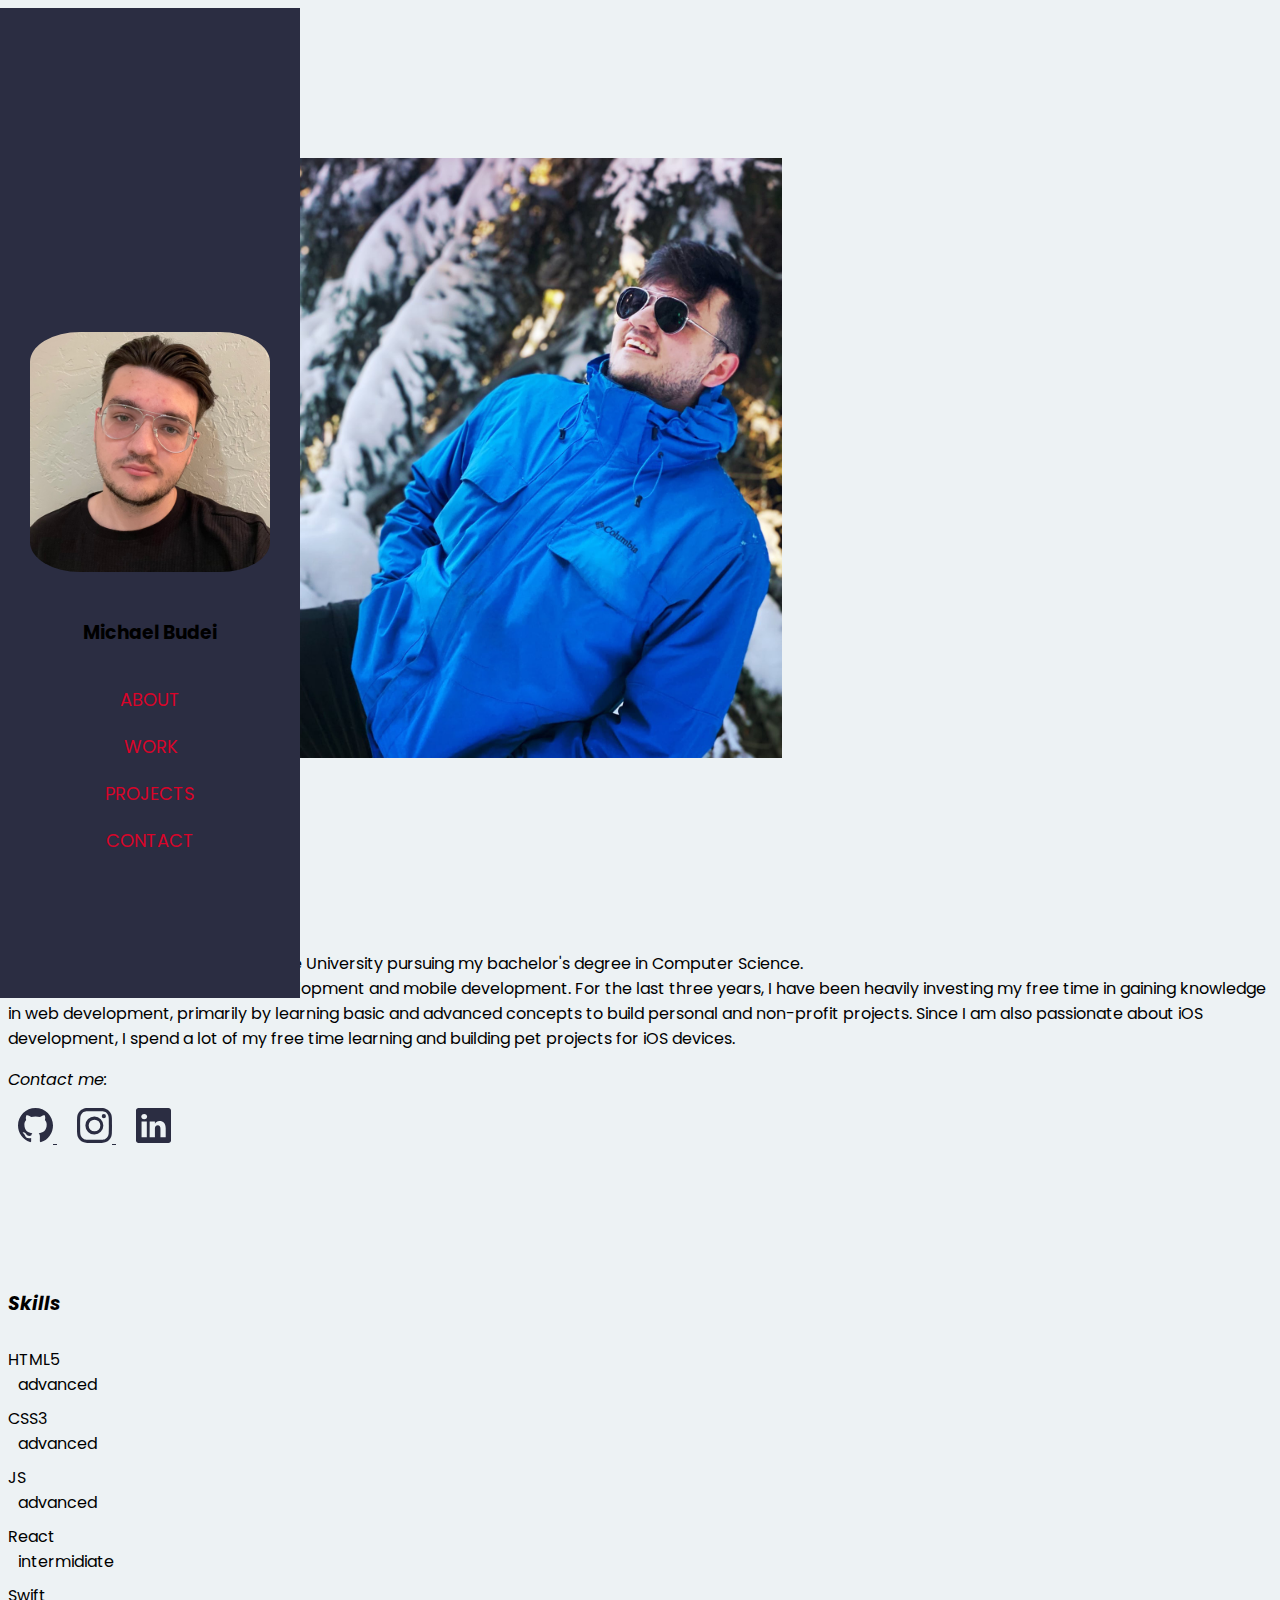
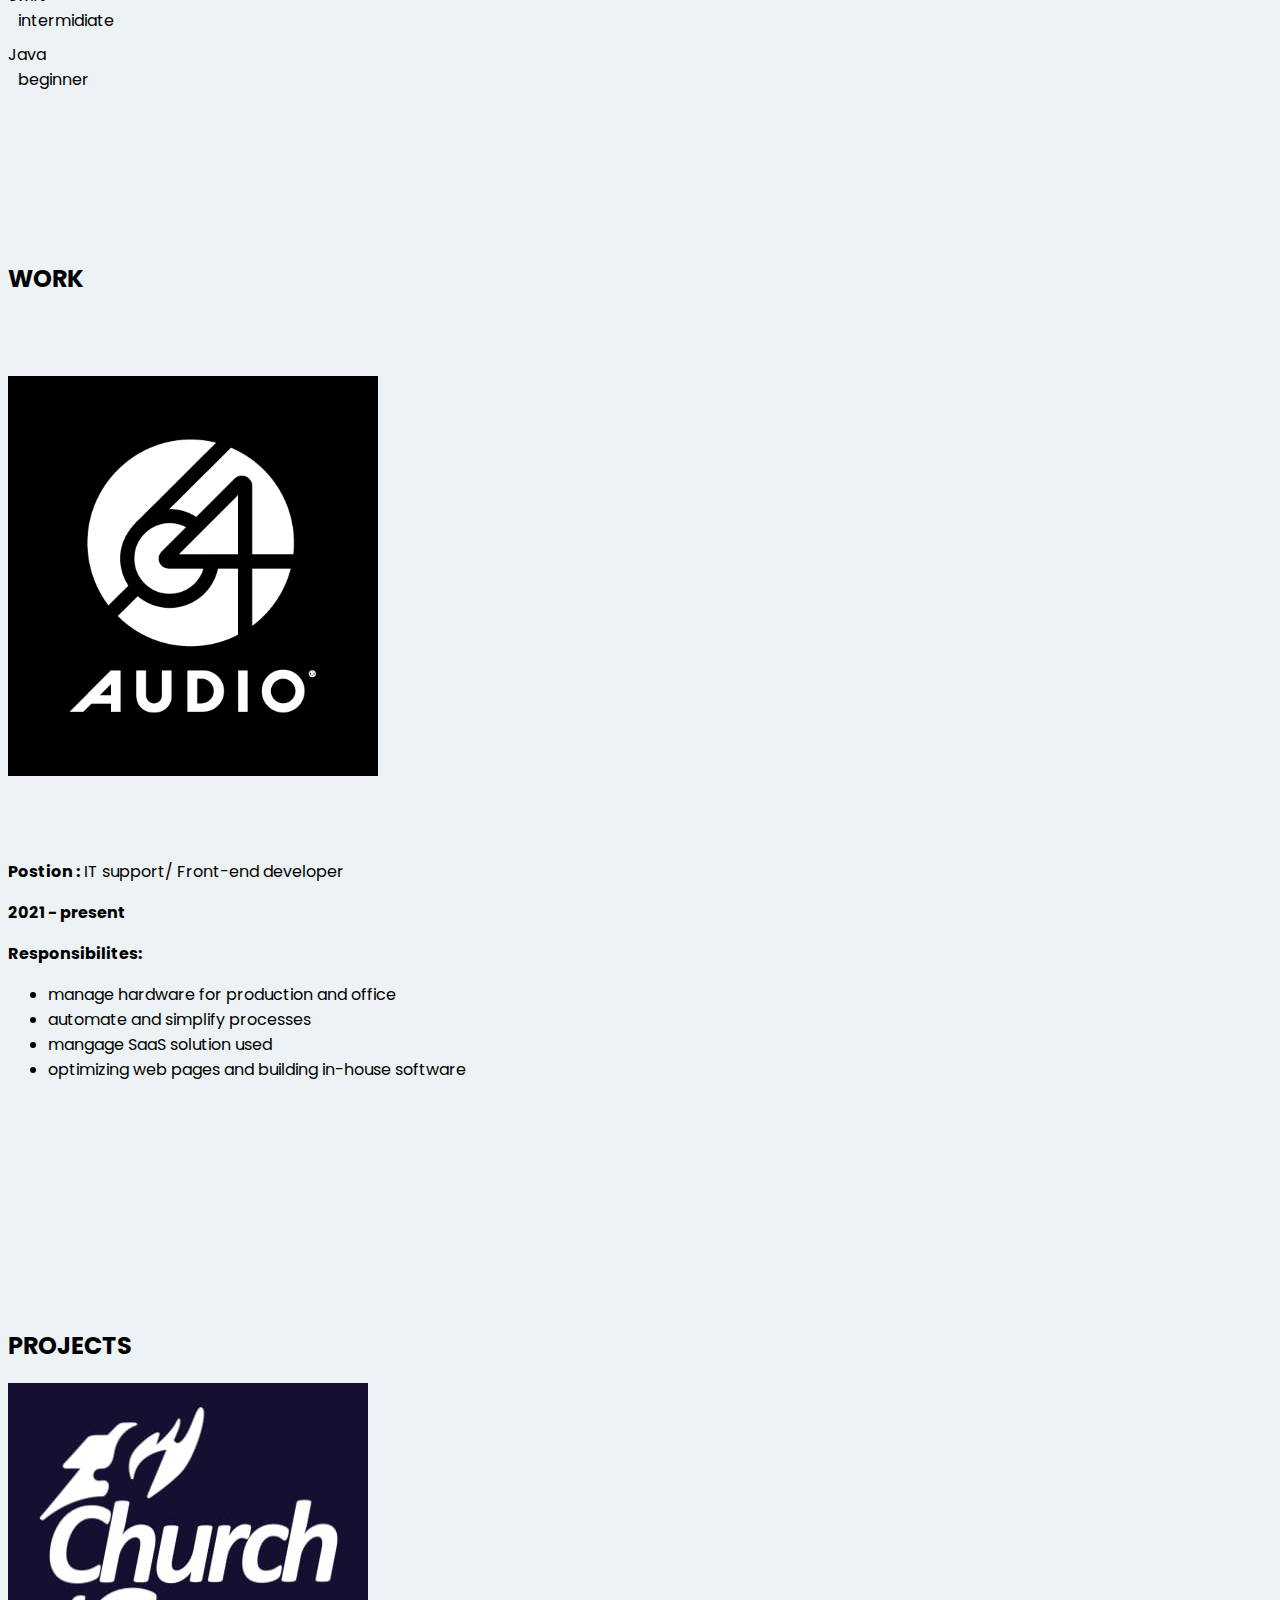
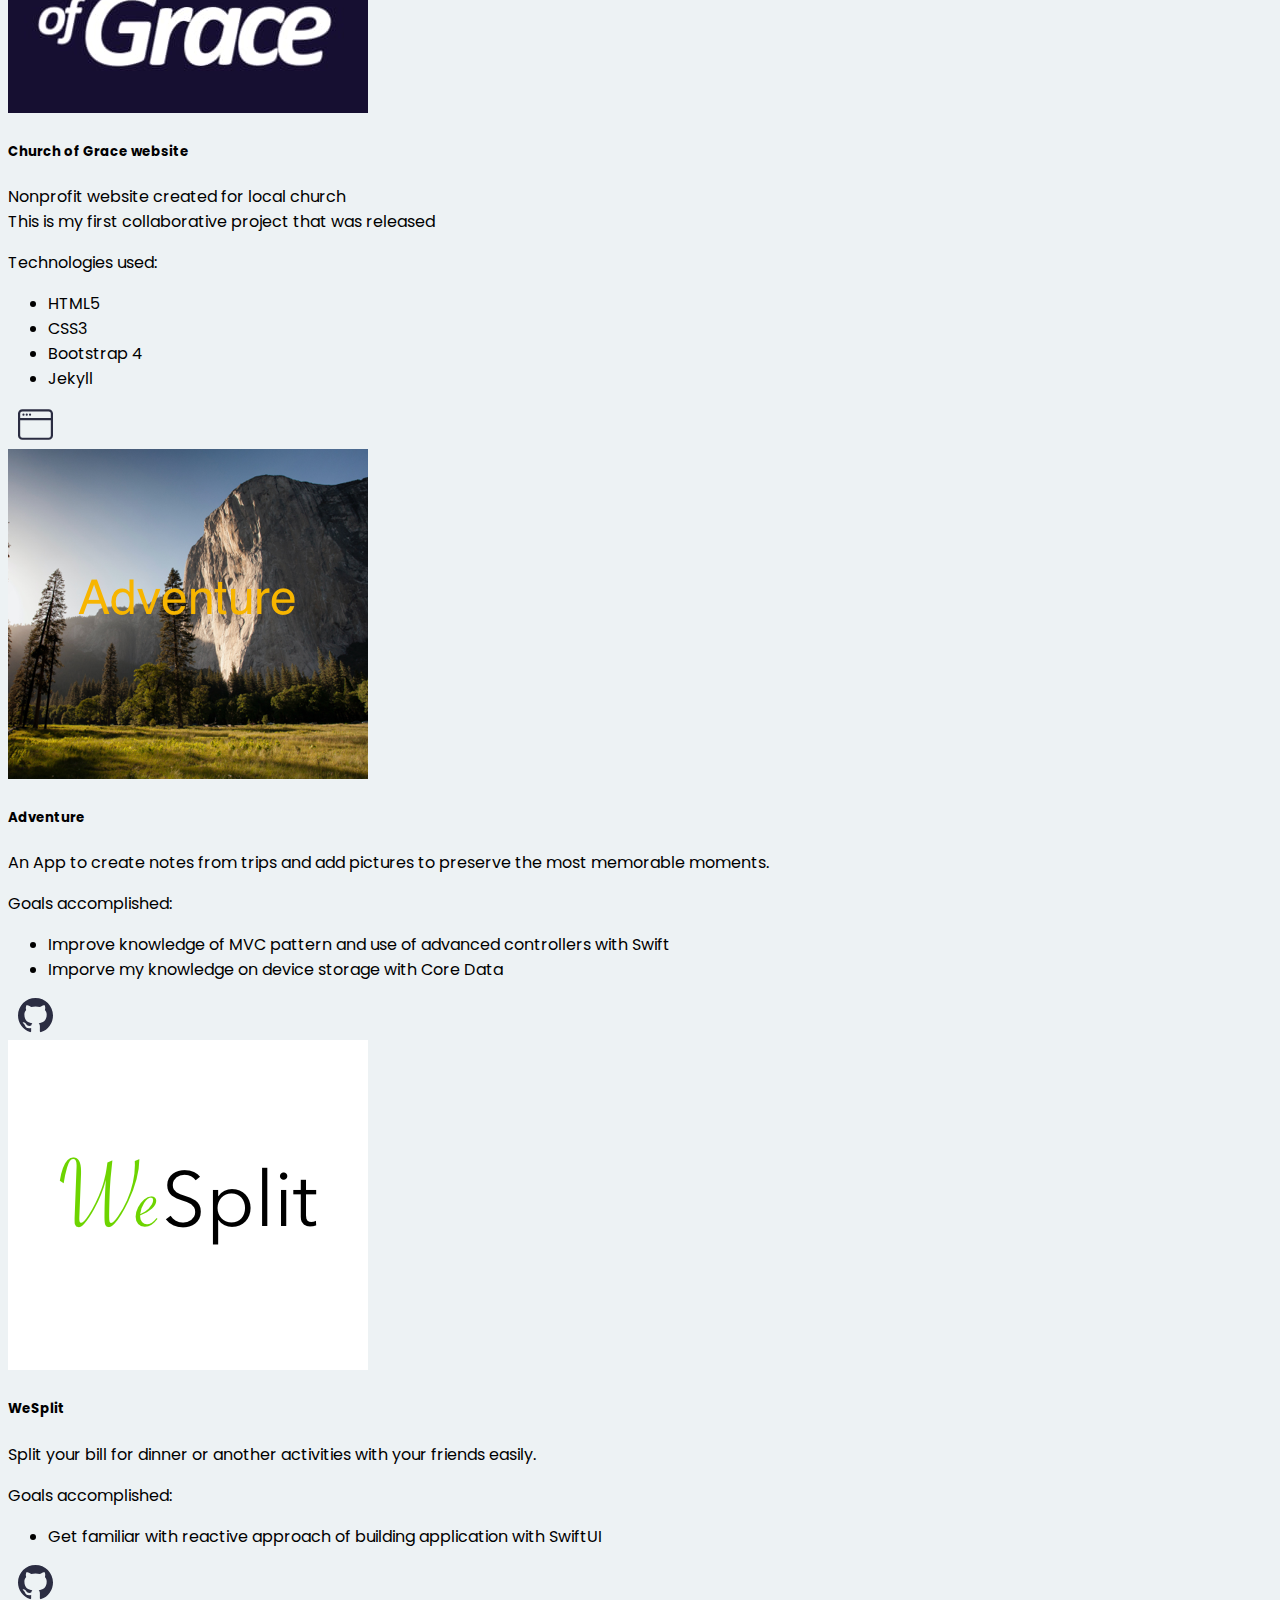
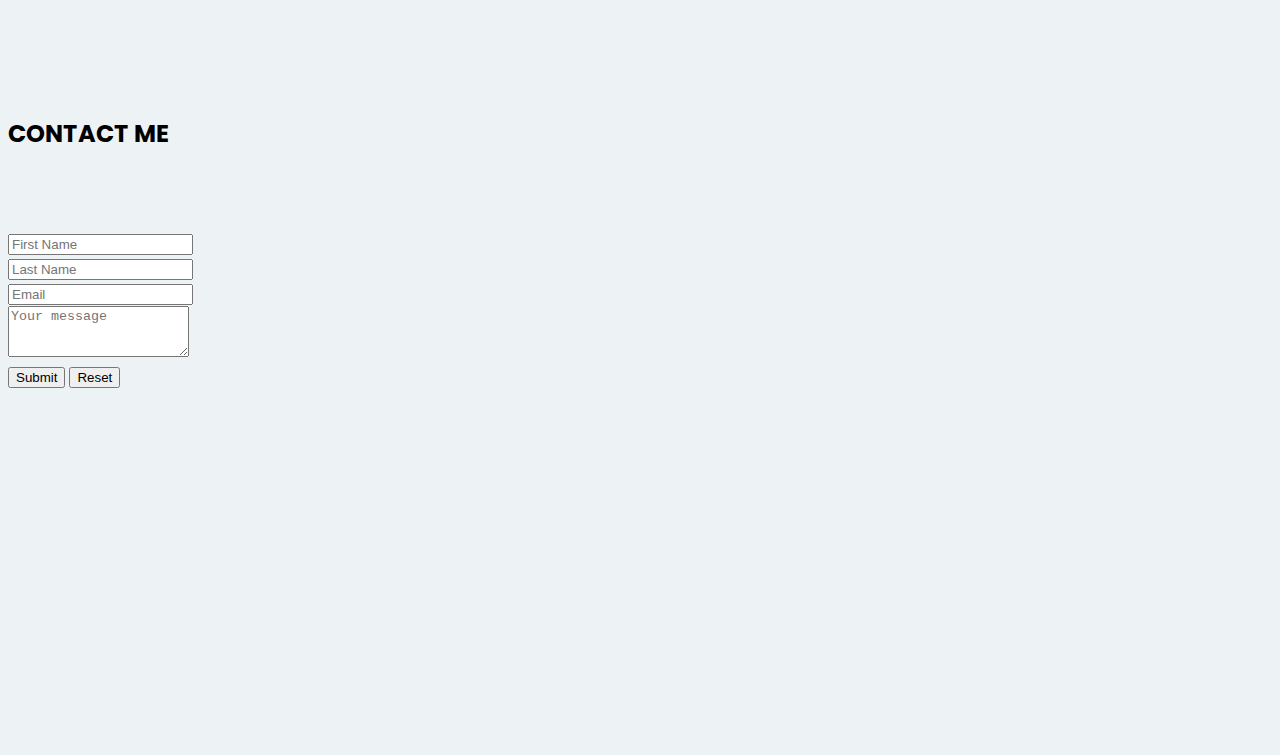
==== commit 4387d81d: "finished layout" ====
--- a/index.html
+++ b/index.html
@@ -141,14 +141,14 @@
         <!-- Projects -->
         <section id="projects" class="content-section">
           <!-- <div class="col-md-12"> -->
-            <div class="row">
-              <div class="col-md-12 text-center">
-                <h2 class="header">Projects</h2>
-              </div>
-              <div class="row row-cols-1 row-cols-md-2 g-4">
-                <div class="col">
+            <div class="col-md-12 text-center">
+              <h2 class="header">Projects</h2>
+            </div>
+             
+            <div class="row row-cols-1 row-cols-md-2 g-4">
+                <div class="col-lg-6">
                   <div class="card">
-                    <img src="./assets/church-logo.jpg" class="card-img-top img-fluid img-thumbnail"
+                    <img src="./assets/church-logo.jpg" class="card-img-top "
                       alt="church logo" />
                     <div class="card-body">
                       <h5 class="card-title text-center">Church of Grace website</h5>
@@ -182,7 +182,7 @@
                   </div>
                 </div>
 
-                <div class="col">
+                <div class="col-lg-6">
                   <div class="card">
                     <img src="./assets/adventure-icon.png" class="card-img-top" alt="advanture app logo" />
                     <div class="card-body">
@@ -210,7 +210,7 @@
                   </div>
                 </div>
 
-                <div class="col">
+                <div class="col-lg-6">
                   <div class="card">
                     <img src="./assets/wesplit.png" class="card-img-top" alt="we split logo" />
                     <div class="card-body">
@@ -238,8 +238,7 @@
                   </div>
                 </div>
               </div>
-            <!-- </div> -->
-          </div>
+       
         </section>
         <!-- Form -->
         <section class="content-section">
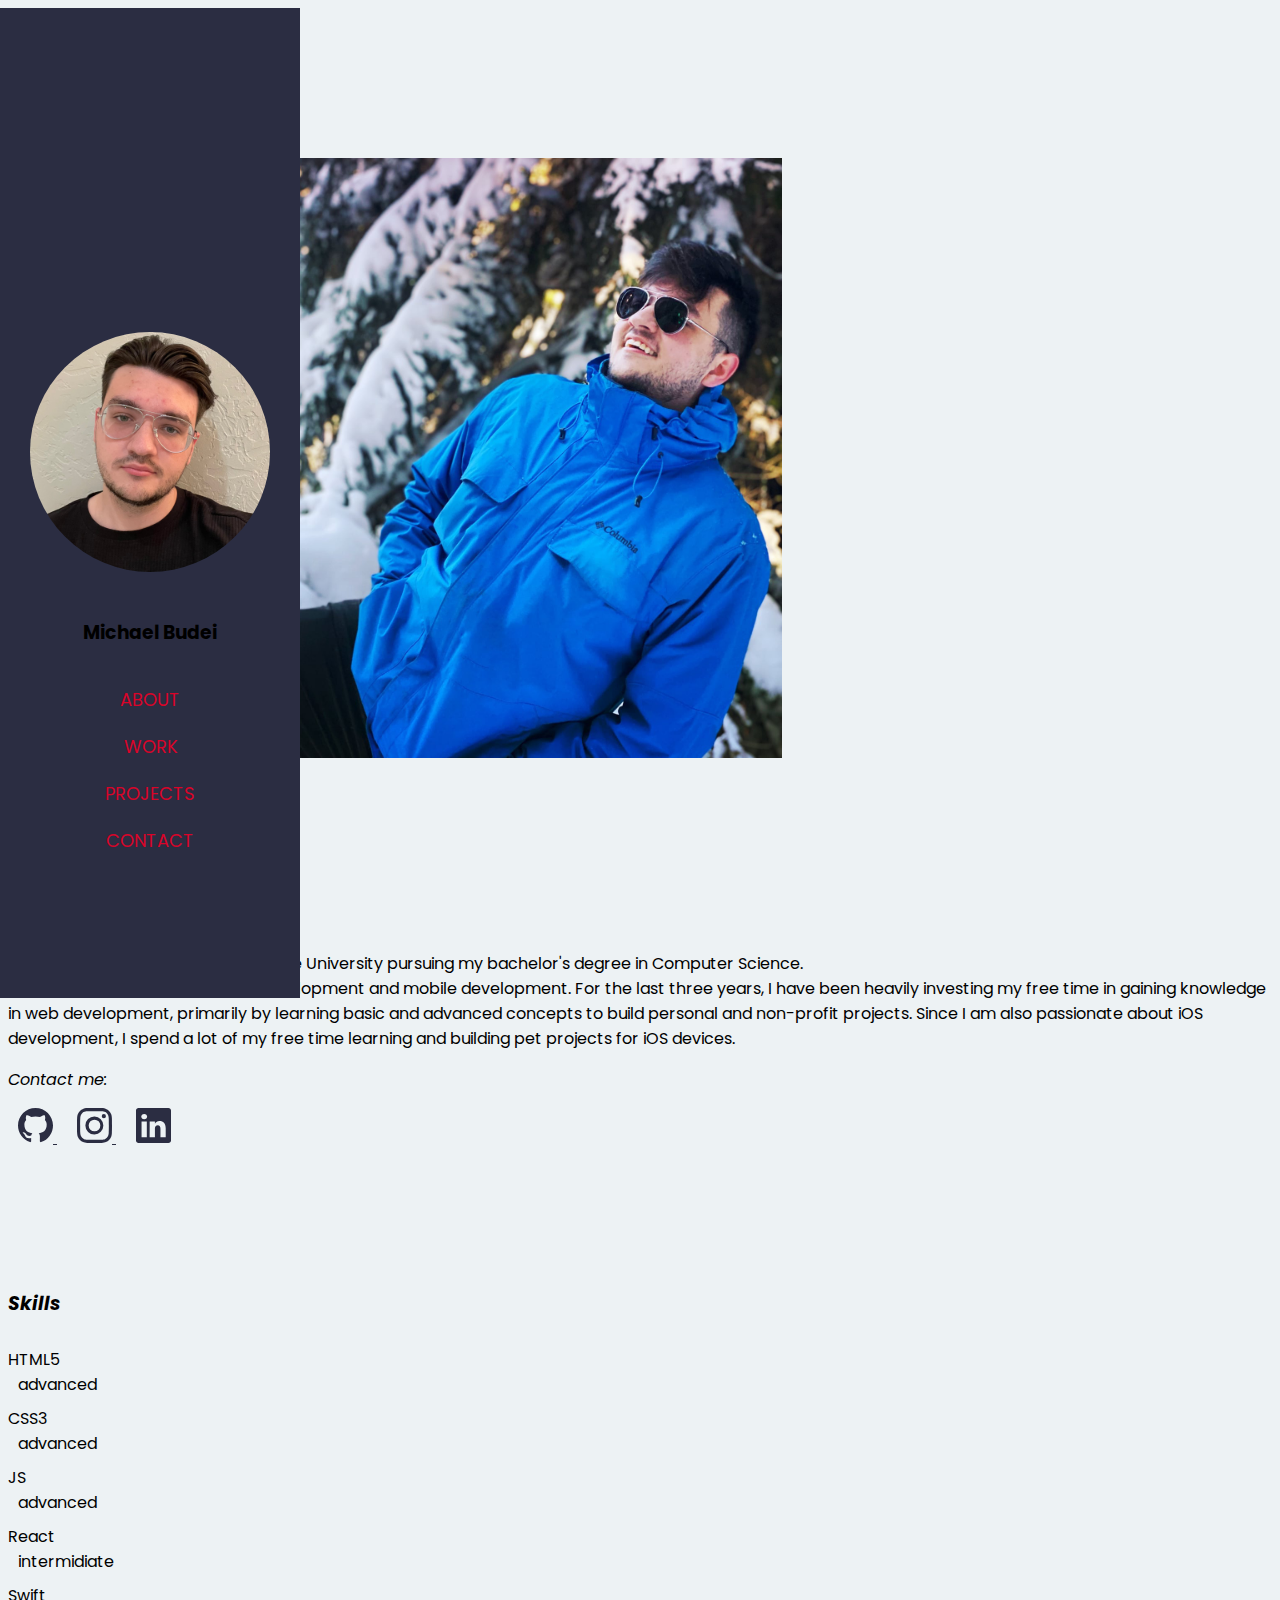
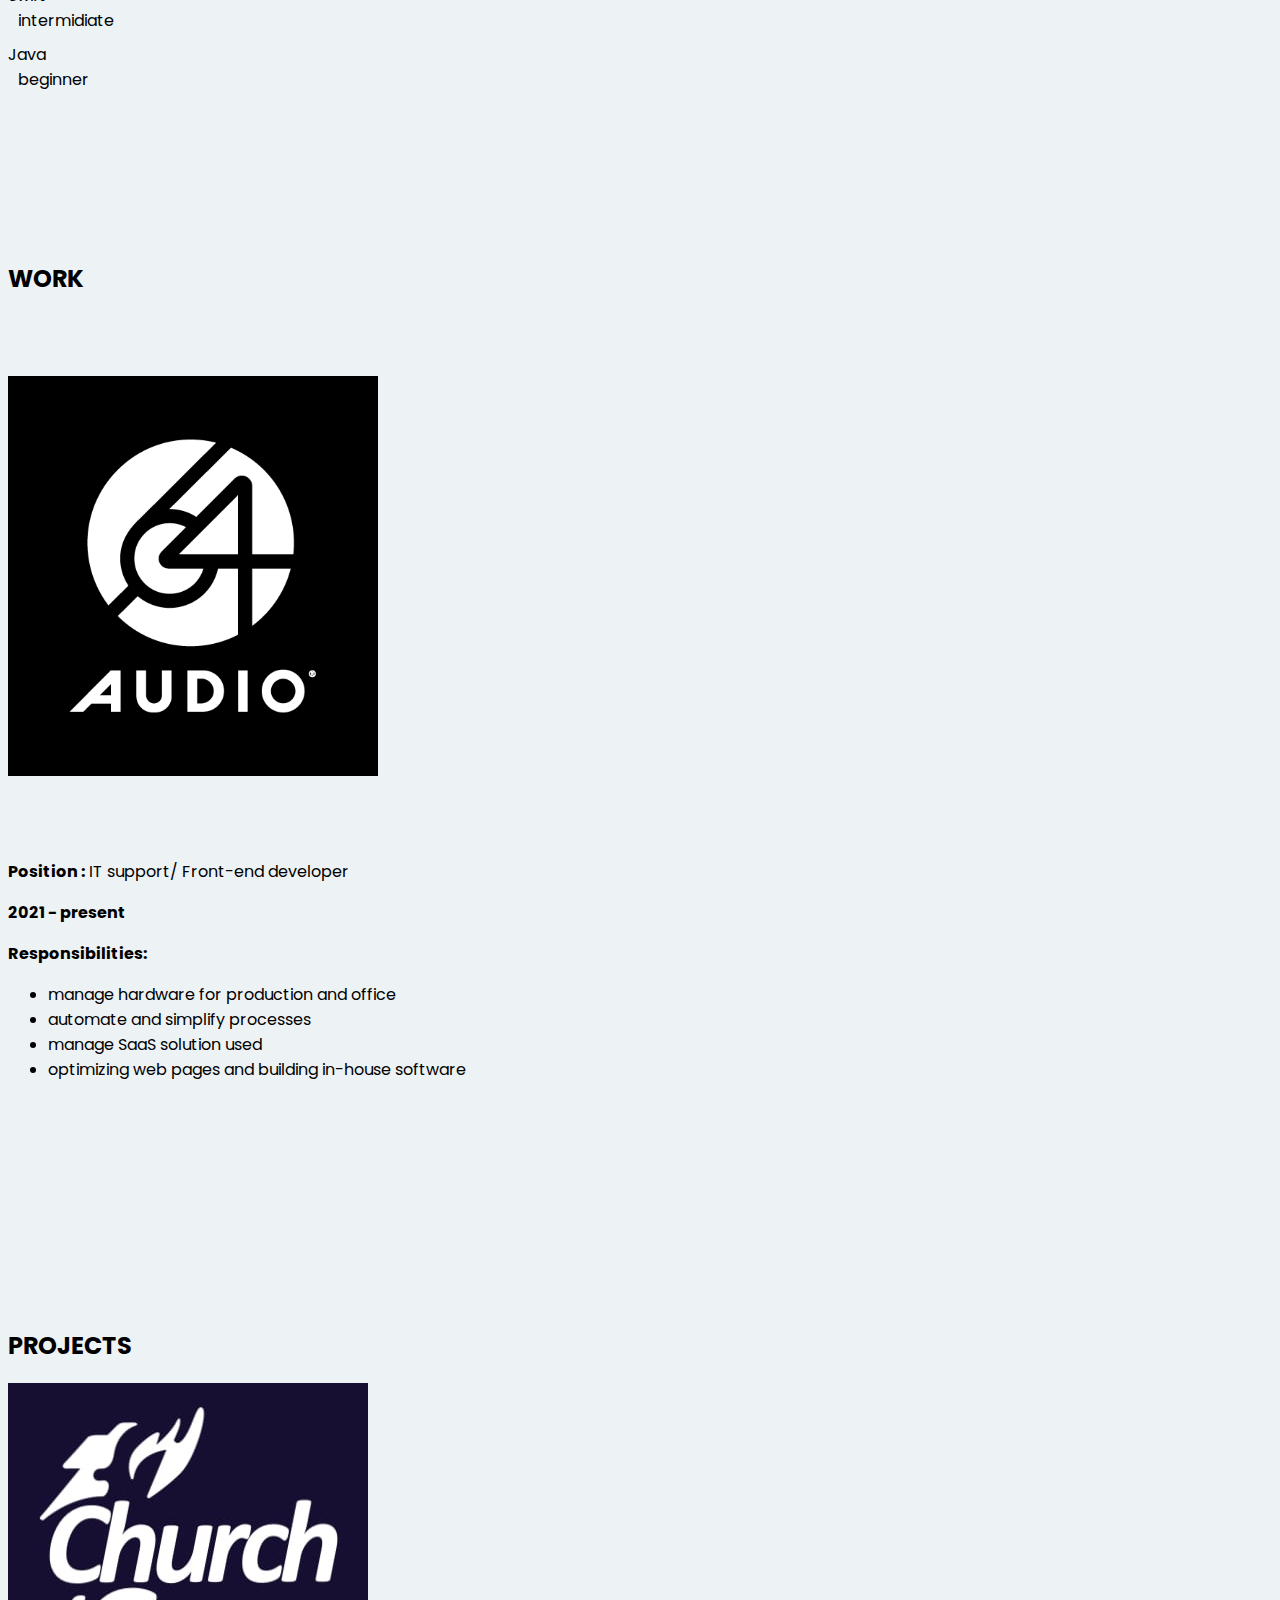
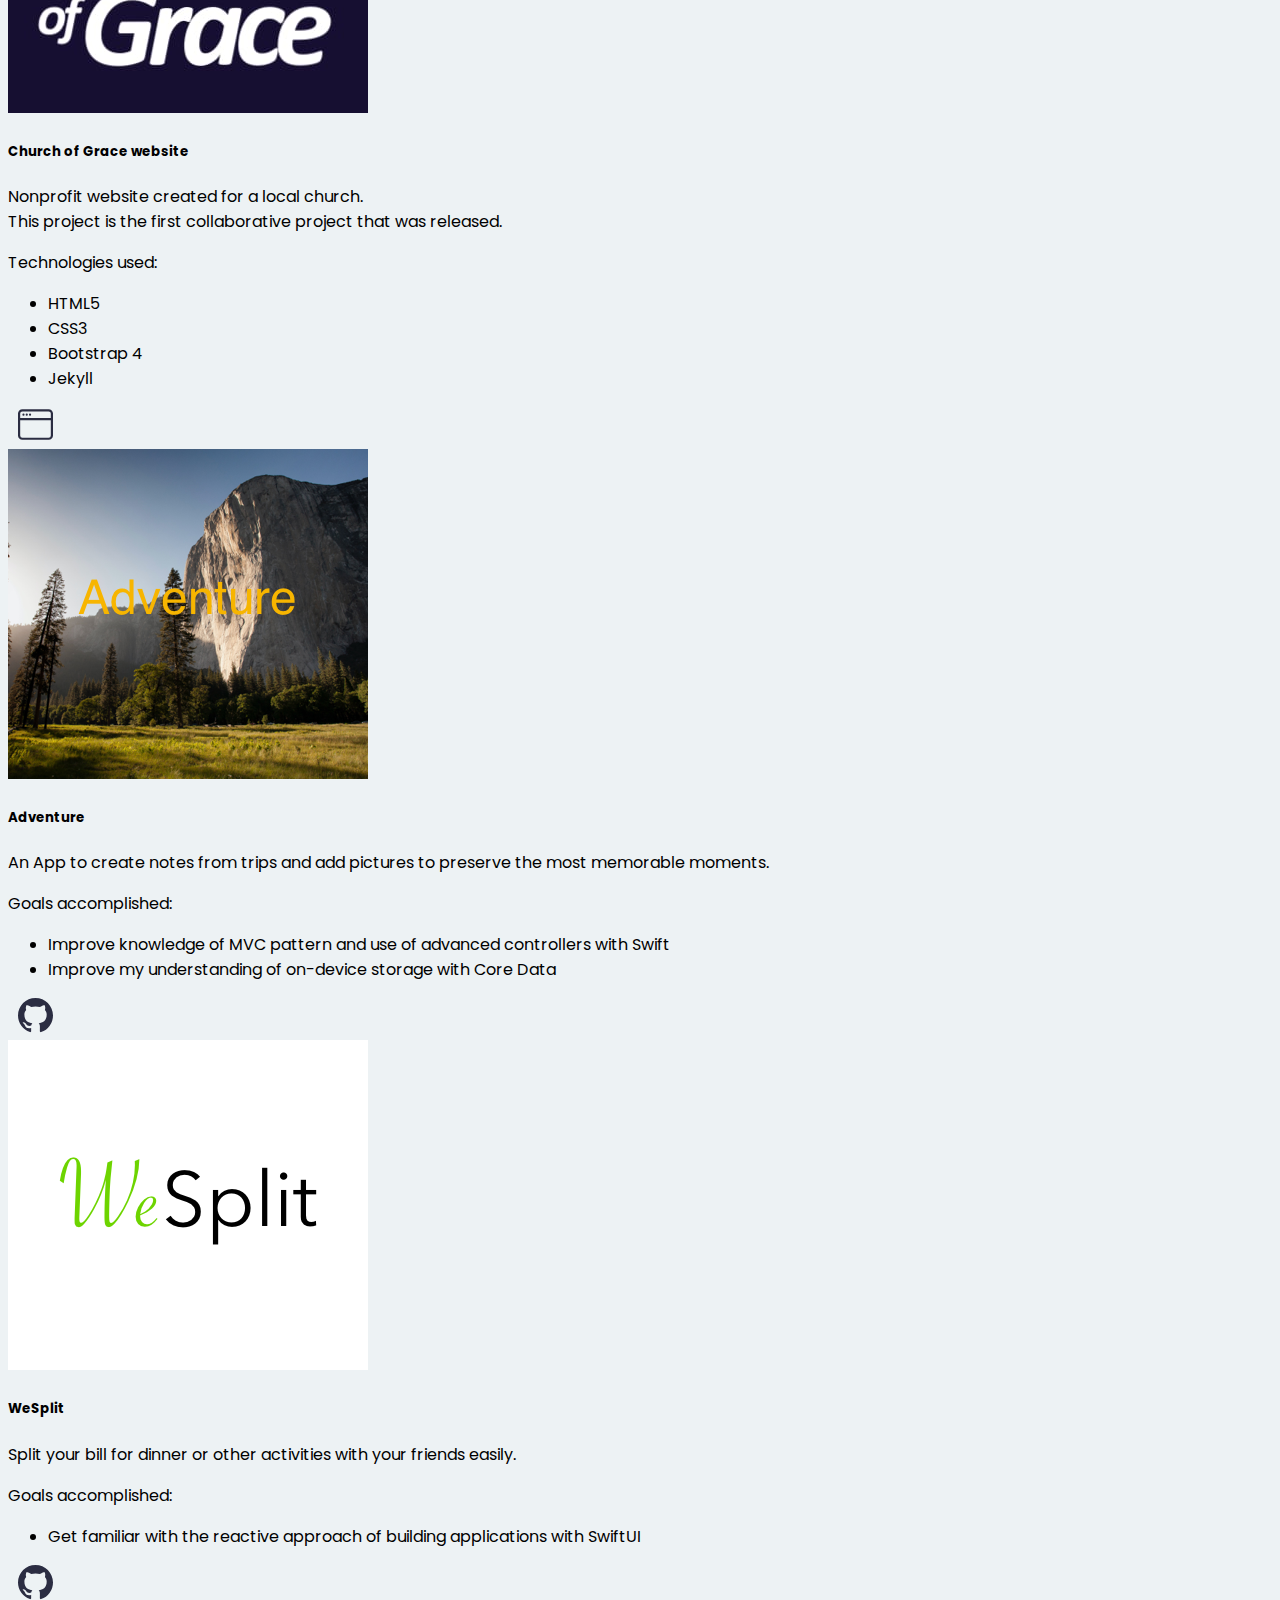
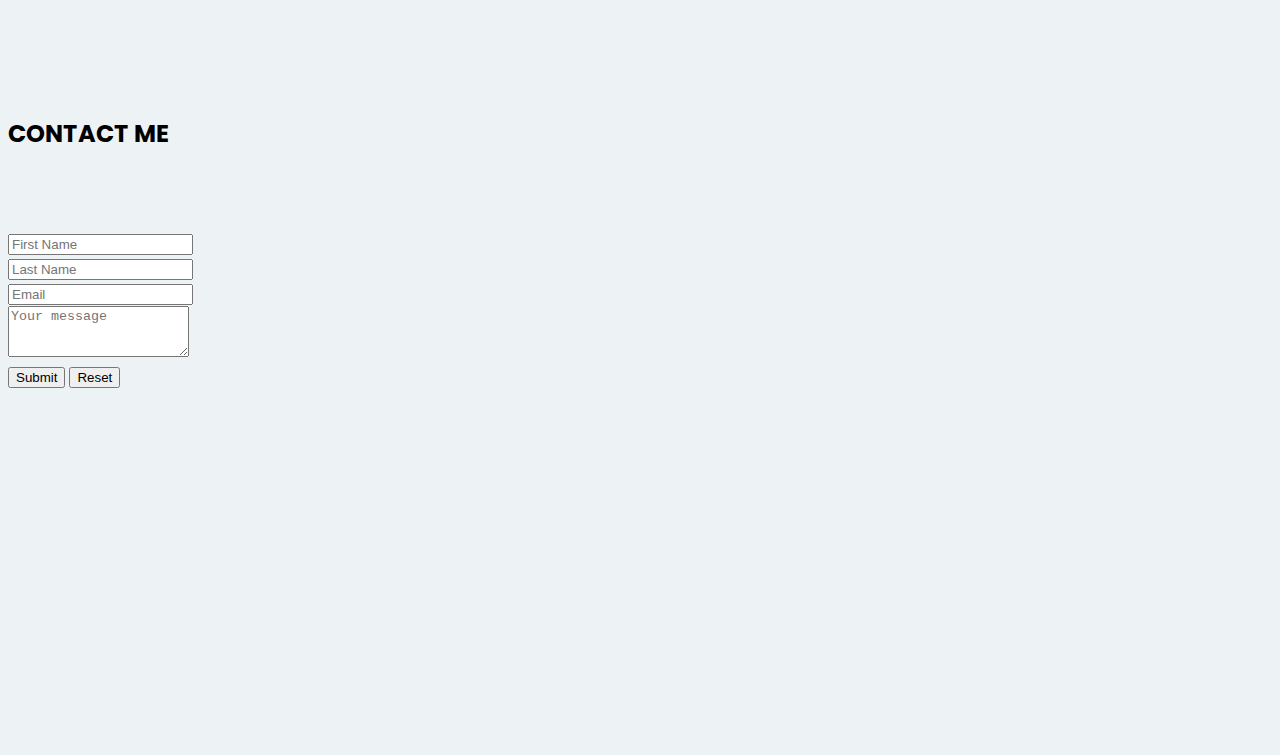
==== commit 2b691865: "rewrote text" ====
--- a/index.html
+++ b/index.html
@@ -1,6 +1,5 @@
 <!DOCTYPE html>
 <html lang="en">
-
 <head>
   <meta charset="UTF-8" />
   <meta http-equiv="X-UA-Compatible" content="IE=edge" />
@@ -15,34 +14,32 @@
   <link rel="stylesheet" href="style.css" />
   <title>Mike Budei personal portfolio</title>
 </head>
-
 <body>
   <div class="container">
     <div class="row">
-      <!-- Navigation -->
+      <!-- Navigation Section-->
       <div class="col-md-4 col-sm-12" id="nav-section-container">
         <div class="nav-section">
+          <!-- Profile avatar -->
           <div class="profile">
             <img class="avatar" src="./assets/profile-avatar.jpg" alt="profile-image" />
             <h3 class="text-white">Michael Budei</h3>
           </div>
-          
-            <ul class="navigation">
-              <li class="navigation-item"><a href="#about">about</a></li>
-              <li class="navigation-item"><a href="#work">work</a></li>
-              <li class="navigation-item"><a href="#projects">projects</a></li>
-              <li class="navigation-item"><a href="#contact">contact</a></li>
-            </ul>
-       
+          <!-- Navigation -->
+          <ul class="navigation">
+            <li class="navigation-item"><a href="#about">about</a></li>
+            <li class="navigation-item"><a href="#work">work</a></li>
+            <li class="navigation-item"><a href="#projects">projects</a></li>
+            <li class="navigation-item"><a href="#contact">contact</a></li>
+          </ul>
         </div>
       </div>
 
-      <!-- About me section -->
+      <!-- Main section -->
       <div class="col-offset-md-4 col-md-8 col-sm-12">
-        <!-- <div class="row"> -->
         <!-- About me -->
         <section id="about" class="content-section">
-          <div  class="col-md-12 ">
+          <div class="col-md-12 ">
             <div class="row">
               <!-- Personal info card -->
               <div class="col-md-12 col-sm-12">
@@ -54,56 +51,54 @@
                     </div>
                   </div>
                   <!-- About me  -->
-                 
-                    <div class="col-lg-6 col-md-12 about-me-info pd-60">
-                      <h3 class="text-center"><i>About me</i></h3>
-                      <p>
-                        I'm a senior student at Portland State University pursuing my bachelor's degree in Computer
-                        Science.
-                        <br />
-                        Currently, I'm interested in web development and mobile development.
-                        For the last three years, I have been heavily investing my free time in gaining knowledge in web
-                        development,
-                        primarily by learning basic and advanced concepts to build personal and non-profit projects.
-                        Since I am also passionate about iOS development,
-                        I spend a lot of my free time learning and building pet projects for iOS devices.
-                      </p>
-                      <div class="text-center">
-                        <p><i>Contact me:</i></p>
-                        <a class="icon" href="https://github.com/MikeBlackwood" style="padding: 0 10px 0 10px ;"
-                          target="_blank" rel="noopener">
-                          <svg xmlns="http://www.w3.org/2000/svg" width="35" height="35" fill="currentColor"
-                            class="bi bi-github" viewBox="0 0 16 16">
-                            <path
-                              d="M8 0C3.58 0 0 3.58 0 8c0 3.54 2.29 6.53 5.47 7.59.4.07.55-.17.55-.38 0-.19-.01-.82-.01-1.49-2.01.37-2.53-.49-2.69-.94-.09-.23-.48-.94-.82-1.13-.28-.15-.68-.52-.01-.53.63-.01 1.08.58 1.23.82.72 1.21 1.87.87 2.33.66.07-.52.28-.87.51-1.07-1.78-.2-3.64-.89-3.64-3.95 0-.87.31-1.59.82-2.15-.08-.2-.36-1.02.08-2.12 0 0 .67-.21 2.2.82.64-.18 1.32-.27 2-.27.68 0 1.36.09 2 .27 1.53-1.04 2.2-.82 2.2-.82.44 1.1.16 1.92.08 2.12.51.56.82 1.27.82 2.15 0 3.07-1.87 3.75-3.65 3.95.29.25.54.73.54 1.48 0 1.07-.01 1.93-.01 2.2 0 .21.15.46.55.38A8.012 8.012 0 0 0 16 8c0-4.42-3.58-8-8-8z" />
-                          </svg>
-                        </a>
-                        <a class="icon" href="https://github.com/MikeBlackwood" target="_blank" rel="noopener">
-                          <svg xmlns="http://www.w3.org/2000/svg" width="35" height="35" fill="currentColor"
-                            class="bi bi-instagram" viewBox="0 0 16 16">
-                            <path
-                              d="M8 0C5.829 0 5.556.01 4.703.048 3.85.088 3.269.222 2.76.42a3.917 3.917 0 0 0-1.417.923A3.927 3.927 0 0 0 .42 2.76C.222 3.268.087 3.85.048 4.7.01 5.555 0 5.827 0 8.001c0 2.172.01 2.444.048 3.297.04.852.174 1.433.372 1.942.205.526.478.972.923 1.417.444.445.89.719 1.416.923.51.198 1.09.333 1.942.372C5.555 15.99 5.827 16 8 16s2.444-.01 3.298-.048c.851-.04 1.434-.174 1.943-.372a3.916 3.916 0 0 0 1.416-.923c.445-.445.718-.891.923-1.417.197-.509.332-1.09.372-1.942C15.99 10.445 16 10.173 16 8s-.01-2.445-.048-3.299c-.04-.851-.175-1.433-.372-1.941a3.926 3.926 0 0 0-.923-1.417A3.911 3.911 0 0 0 13.24.42c-.51-.198-1.092-.333-1.943-.372C10.443.01 10.172 0 7.998 0h.003zm-.717 1.442h.718c2.136 0 2.389.007 3.232.046.78.035 1.204.166 1.486.275.373.145.64.319.92.599.28.28.453.546.598.92.11.281.24.705.275 1.485.039.843.047 1.096.047 3.231s-.008 2.389-.047 3.232c-.035.78-.166 1.203-.275 1.485a2.47 2.47 0 0 1-.599.919c-.28.28-.546.453-.92.598-.28.11-.704.24-1.485.276-.843.038-1.096.047-3.232.047s-2.39-.009-3.233-.047c-.78-.036-1.203-.166-1.485-.276a2.478 2.478 0 0 1-.92-.598 2.48 2.48 0 0 1-.6-.92c-.109-.281-.24-.705-.275-1.485-.038-.843-.046-1.096-.046-3.233 0-2.136.008-2.388.046-3.231.036-.78.166-1.204.276-1.486.145-.373.319-.64.599-.92.28-.28.546-.453.92-.598.282-.11.705-.24 1.485-.276.738-.034 1.024-.044 2.515-.045v.002zm4.988 1.328a.96.96 0 1 0 0 1.92.96.96 0 0 0 0-1.92zm-4.27 1.122a4.109 4.109 0 1 0 0 8.217 4.109 4.109 0 0 0 0-8.217zm0 1.441a2.667 2.667 0 1 1 0 5.334 2.667 2.667 0 0 1 0-5.334z" />
-                          </svg>
-                        </a>
-                        <a class="icon" href="https://www.linkedin.com/in/mykhailo-budei-79b699194/" target="_blank"
-                          rel="noopener">
-                          <svg xmlns="http://www.w3.org/2000/svg" width="35" height="35" fill="currentColor"
-                            class="bi bi-linkedin" viewBox="0 0 16 16">
-                            <path
-                              d="M0 1.146C0 .513.526 0 1.175 0h13.65C15.474 0 16 .513 16 1.146v13.708c0 .633-.526 1.146-1.175 1.146H1.175C.526 16 0 15.487 0 14.854V1.146zm4.943 12.248V6.169H2.542v7.225h2.401zm-1.2-8.212c.837 0 1.358-.554 1.358-1.248-.015-.709-.52-1.248-1.342-1.248-.822 0-1.359.54-1.359 1.248 0 .694.521 1.248 1.327 1.248h.016zm4.908 8.212V9.359c0-.216.016-.432.08-.586.173-.431.568-.878 1.232-.878.869 0 1.216.662 1.216 1.634v3.865h2.401V9.25c0-2.22-1.184-3.252-2.764-3.252-1.274 0-1.845.7-2.165 1.193v.025h-.016a5.54 5.54 0 0 1 .016-.025V6.169h-2.4c.03.678 0 7.225 0 7.225h2.4z" />
-                          </svg>
-                        </a>
-                      </div>
-                    </div>
-                    <!-- Skills -->
-                    <div class="col-lg-6 col-md-12 pd-60">
-                      <h3 class="text-center"><i>Skills</i></h3>
-                      <div id="skills-container">
-                      </div>
-                    </div>
-                  
-                </div>
-
+                  <div class="col-lg-6 col-md-12 about-me-info pd-60">
+                    <h3 class="text-center"><i>About me</i></h3>
+                    <p>
+                      I'm a senior student at Portland State University pursuing my bachelor's degree in Computer
+                      Science.
+                      <br />
+                      Currently, I'm interested in web development and mobile development.
+                      For the last three years, I have been heavily investing my free time in gaining knowledge in web
+                      development,
+                      primarily by learning basic and advanced concepts to build personal and non-profit projects.
+                      Since I am also passionate about iOS development,
+                      I spend a lot of my free time learning and building pet projects for iOS devices.
+                    </p>
+                    <!-- Contact me -->
+                    <div class="text-center">
+                      <p><i>Contact me:</i></p>
+                      <a class="icon" href="https://github.com/MikeBlackwood" style="padding: 0 10px 0 10px ;"
+                        target="_blank" rel="noopener">
+                        <svg xmlns="http://www.w3.org/2000/svg" width="35" height="35" fill="currentColor"
+                          class="bi bi-github" viewBox="0 0 16 16">
+                          <path
+                            d="M8 0C3.58 0 0 3.58 0 8c0 3.54 2.29 6.53 5.47 7.59.4.07.55-.17.55-.38 0-.19-.01-.82-.01-1.49-2.01.37-2.53-.49-2.69-.94-.09-.23-.48-.94-.82-1.13-.28-.15-.68-.52-.01-.53.63-.01 1.08.58 1.23.82.72 1.21 1.87.87 2.33.66.07-.52.28-.87.51-1.07-1.78-.2-3.64-.89-3.64-3.95 0-.87.31-1.59.82-2.15-.08-.2-.36-1.02.08-2.12 0 0 .67-.21 2.2.82.64-.18 1.32-.27 2-.27.68 0 1.36.09 2 .27 1.53-1.04 2.2-.82 2.2-.82.44 1.1.16 1.92.08 2.12.51.56.82 1.27.82 2.15 0 3.07-1.87 3.75-3.65 3.95.29.25.54.73.54 1.48 0 1.07-.01 1.93-.01 2.2 0 .21.15.46.55.38A8.012 8.012 0 0 0 16 8c0-4.42-3.58-8-8-8z" />
+                        </svg>
+                      </a>
+                      <a class="icon" href="https://github.com/MikeBlackwood" target="_blank" rel="noopener">
+                        <svg xmlns="http://www.w3.org/2000/svg" width="35" height="35" fill="currentColor"
+                          class="bi bi-instagram" viewBox="0 0 16 16">
+                          <path
+                            d="M8 0C5.829 0 5.556.01 4.703.048 3.85.088 3.269.222 2.76.42a3.917 3.917 0 0 0-1.417.923A3.927 3.927 0 0 0 .42 2.76C.222 3.268.087 3.85.048 4.7.01 5.555 0 5.827 0 8.001c0 2.172.01 2.444.048 3.297.04.852.174 1.433.372 1.942.205.526.478.972.923 1.417.444.445.89.719 1.416.923.51.198 1.09.333 1.942.372C5.555 15.99 5.827 16 8 16s2.444-.01 3.298-.048c.851-.04 1.434-.174 1.943-.372a3.916 3.916 0 0 0 1.416-.923c.445-.445.718-.891.923-1.417.197-.509.332-1.09.372-1.942C15.99 10.445 16 10.173 16 8s-.01-2.445-.048-3.299c-.04-.851-.175-1.433-.372-1.941a3.926 3.926 0 0 0-.923-1.417A3.911 3.911 0 0 0 13.24.42c-.51-.198-1.092-.333-1.943-.372C10.443.01 10.172 0 7.998 0h.003zm-.717 1.442h.718c2.136 0 2.389.007 3.232.046.78.035 1.204.166 1.486.275.373.145.64.319.92.599.28.28.453.546.598.92.11.281.24.705.275 1.485.039.843.047 1.096.047 3.231s-.008 2.389-.047 3.232c-.035.78-.166 1.203-.275 1.485a2.47 2.47 0 0 1-.599.919c-.28.28-.546.453-.92.598-.28.11-.704.24-1.485.276-.843.038-1.096.047-3.232.047s-2.39-.009-3.233-.047c-.78-.036-1.203-.166-1.485-.276a2.478 2.478 0 0 1-.92-.598 2.48 2.48 0 0 1-.6-.92c-.109-.281-.24-.705-.275-1.485-.038-.843-.046-1.096-.046-3.233 0-2.136.008-2.388.046-3.231.036-.78.166-1.204.276-1.486.145-.373.319-.64.599-.92.28-.28.546-.453.92-.598.282-.11.705-.24 1.485-.276.738-.034 1.024-.044 2.515-.045v.002zm4.988 1.328a.96.96 0 1 0 0 1.92.96.96 0 0 0 0-1.92zm-4.27 1.122a4.109 4.109 0 1 0 0 8.217 4.109 4.109 0 0 0 0-8.217zm0 1.441a2.667 2.667 0 1 1 0 5.334 2.667 2.667 0 0 1 0-5.334z" />
+                        </svg>
+                      </a>
+                      <a class="icon" href="https://www.linkedin.com/in/mykhailo-budei-79b699194/" target="_blank"
+                        rel="noopener">
+                        <svg xmlns="http://www.w3.org/2000/svg" width="35" height="35" fill="currentColor"
+                          class="bi bi-linkedin" viewBox="0 0 16 16">
+                          <path
+                            d="M0 1.146C0 .513.526 0 1.175 0h13.65C15.474 0 16 .513 16 1.146v13.708c0 .633-.526 1.146-1.175 1.146H1.175C.526 16 0 15.487 0 14.854V1.146zm4.943 12.248V6.169H2.542v7.225h2.401zm-1.2-8.212c.837 0 1.358-.554 1.358-1.248-.015-.709-.52-1.248-1.342-1.248-.822 0-1.359.54-1.359 1.248 0 .694.521 1.248 1.327 1.248h.016zm4.908 8.212V9.359c0-.216.016-.432.08-.586.173-.431.568-.878 1.232-.878.869 0 1.216.662 1.216 1.634v3.865h2.401V9.25c0-2.22-1.184-3.252-2.764-3.252-1.274 0-1.845.7-2.165 1.193v.025h-.016a5.54 5.54 0 0 1 .016-.025V6.169h-2.4c.03.678 0 7.225 0 7.225h2.4z" />
+                        </svg>
+                      </a>
+                    </div>
+                  </div>
+                  <!-- Skills -->
+                  <div class="col-lg-6 col-md-12 pd-60">
+                    <h3 class="text-center"><i>Skills</i></h3>
+                    <div id="skills-container">
+                    </div>
+                  </div>
+                </div>
               </div>
             </div>
           </div>
@@ -112,133 +107,130 @@
         <section id="work" class="content-section">
           <div id="work" class="col-md-12">
             <div class="row">
+              <!-- Section title -->
               <div class="col-md-12 text-center">
                 <h2 class="header">Work</h2>
               </div>
-
+              <!-- Work section -->
               <div class="row pd-60" style="margin: auto;">
                 <div class=" col-lg-6 col-md-8 col-sm-12 text-center">
                   <img class="img-fluid" src="./assets/64audio.webp" style="background-color: black;"
                     alt="64 audio logo">
                 </div>
                 <div class="col-md-6 col-sm-12 pd-60">
-                  <p><b>Postion :</b> IT support/ Front-end developer</p>
+                  <p><b>Position :</b> IT support/ Front-end developer</p>
                   <p><b>2021 - present</b></p>
-                  <p><b>Responsibilites:</b></p>
+                  <p><b>Responsibilities:</b></p>
                   <ul>
                     <li>manage hardware for production and office</li>
                     <li>automate and simplify processes</li>
-                    <li>mangage SaaS solution used</li>
+                    <li>manage SaaS solution used</li>
                     <li>optimizing web pages and building in-house software</li>
                   </ul>
-
-                </div>
-              </div>
-            </div>
-
+                </div>
+              </div>
+            </div>
           </div>
         </section>
         <!-- Projects -->
         <section id="projects" class="content-section">
           <!-- <div class="col-md-12"> -->
-            <div class="col-md-12 text-center">
-              <h2 class="header">Projects</h2>
-            </div>
-             
-            <div class="row row-cols-1 row-cols-md-2 g-4">
-                <div class="col-lg-6">
-                  <div class="card">
-                    <img src="./assets/church-logo.jpg" class="card-img-top "
-                      alt="church logo" />
-                    <div class="card-body">
-                      <h5 class="card-title text-center">Church of Grace website</h5>
-                      <p class="card-text">
-                        Nonprofit website created for local church
-                        <br />
-                        This is my first collaborative project that was released
-                      </p>
-                      <p class="text-center">Technologies used:</p>
-                      <ul>
-                        <li>HTML5</li>
-                        <li>CSS3</li>
-                        <li>Bootstrap 4</li>
-                        <li>Jekyll</li>
-                      </ul>
-
-                      <div class="text-center">
-                        <a href="https://churchofgrace.us/" class="icon" target="_blank" rel="noopener"
-                          aria-label="website-link">
-                          <svg xmlns="http://www.w3.org/2000/svg" width="35" height="35" fill="currentColor"
-                            class="bi bi-window" viewBox="0 0 16 16">
-                            <path
-                              d="M2.5 4a.5.5 0 1 0 0-1 .5.5 0 0 0 0 1zm2-.5a.5.5 0 1 1-1 0 .5.5 0 0 1 1 0zm1 .5a.5.5 0 1 0 0-1 .5.5 0 0 0 0 1z" />
-                            <path
-                              d="M2 1a2 2 0 0 0-2 2v10a2 2 0 0 0 2 2h12a2 2 0 0 0 2-2V3a2 2 0 0 0-2-2H2zm13 2v2H1V3a1 1 0 0 1 1-1h12a1 1 0 0 1 1 1zM2 14a1 1 0 0 1-1-1V6h14v7a1 1 0 0 1-1 1H2z" />
-                          </svg>
-                        </a>
-                      </div>
-
-                    </div>
-                  </div>
-                </div>
-
-                <div class="col-lg-6">
-                  <div class="card">
-                    <img src="./assets/adventure-icon.png" class="card-img-top" alt="advanture app logo" />
-                    <div class="card-body">
-                      <h5 class="card-title text-center">Adventure</h5>
-                      <p class="card-text">
-                        An App to create notes from trips and add pictures to preserve the most memorable moments.
-                      </p>
-                      <p class="text-center">Goals accomplished:</p>
-                      <ul>
-                        <li>Improve knowledge of MVC pattern and use of advanced controllers with Swift</li>
-                        <li>Imporve my knowledge on device storage with Core Data</li>
-                      </ul>
-                      <div class="text-center">
-                        <a class="icon" href="https://github.com/MikeBlackwood/Adventure-App" target="_blank"
-                          rel="noopener" aria-label="git-link">
-                          <svg xmlns="http://www.w3.org/2000/svg" width="35" height="35" fill="currentColor"
-                            class="bi bi-github" viewBox="0 0 16 16">
-                            <path
-                              d="M8 0C3.58 0 0 3.58 0 8c0 3.54 2.29 6.53 5.47 7.59.4.07.55-.17.55-.38 0-.19-.01-.82-.01-1.49-2.01.37-2.53-.49-2.69-.94-.09-.23-.48-.94-.82-1.13-.28-.15-.68-.52-.01-.53.63-.01 1.08.58 1.23.82.72 1.21 1.87.87 2.33.66.07-.52.28-.87.51-1.07-1.78-.2-3.64-.89-3.64-3.95 0-.87.31-1.59.82-2.15-.08-.2-.36-1.02.08-2.12 0 0 .67-.21 2.2.82.64-.18 1.32-.27 2-.27.68 0 1.36.09 2 .27 1.53-1.04 2.2-.82 2.2-.82.44 1.1.16 1.92.08 2.12.51.56.82 1.27.82 2.15 0 3.07-1.87 3.75-3.65 3.95.29.25.54.73.54 1.48 0 1.07-.01 1.93-.01 2.2 0 .21.15.46.55.38A8.012 8.012 0 0 0 16 8c0-4.42-3.58-8-8-8z" />
-                          </svg>
-                        </a>
-                      </div>
-
-                    </div>
-                  </div>
-                </div>
-
-                <div class="col-lg-6">
-                  <div class="card">
-                    <img src="./assets/wesplit.png" class="card-img-top" alt="we split logo" />
-                    <div class="card-body">
-                      <h5 class="card-title">WeSplit</h5>
-                      <p class="card-text">
-                        Split your bill for dinner or another activities with your friends easily.
-                      </p>
-                      <p class="text-center"> Goals accomplished:</p>
-                      <ul>
-                        <li>Get familiar with reactive approach of building application with SwiftUI</li>
-                      </ul>
-                      <div class="text-center">
-
-                        <a class="icon" href="https://github.com/MikeBlackwood/Adventure-App" target="_blank"
-                          rel="noopener" aria-label="git-link">
-                          <svg xmlns="http://www.w3.org/2000/svg" width="35" height="35" fill="currentColor"
-                            class="bi bi-github" viewBox="0 0 16 16">
-                            <path
-                              d="M8 0C3.58 0 0 3.58 0 8c0 3.54 2.29 6.53 5.47 7.59.4.07.55-.17.55-.38 0-.19-.01-.82-.01-1.49-2.01.37-2.53-.49-2.69-.94-.09-.23-.48-.94-.82-1.13-.28-.15-.68-.52-.01-.53.63-.01 1.08.58 1.23.82.72 1.21 1.87.87 2.33.66.07-.52.28-.87.51-1.07-1.78-.2-3.64-.89-3.64-3.95 0-.87.31-1.59.82-2.15-.08-.2-.36-1.02.08-2.12 0 0 .67-.21 2.2.82.64-.18 1.32-.27 2-.27.68 0 1.36.09 2 .27 1.53-1.04 2.2-.82 2.2-.82.44 1.1.16 1.92.08 2.12.51.56.82 1.27.82 2.15 0 3.07-1.87 3.75-3.65 3.95.29.25.54.73.54 1.48 0 1.07-.01 1.93-.01 2.2 0 .21.15.46.55.38A8.012 8.012 0 0 0 16 8c0-4.42-3.58-8-8-8z" />
-                          </svg>
-                        </a>
-
-                      </div>
-                    </div>
-                  </div>
-                </div>
-              </div>
-       
+          <div class="col-md-12 text-center">
+            <h2 class="header">Projects</h2>
+          </div>
+          <!-- Project card section -->
+          <div class="row row-cols-1 row-cols-md-2 g-4">
+            <!-- Card -->
+            <div class="col-lg-6">
+              <div class="card">
+                <img src="./assets/church-logo.jpg" class="card-img-top " alt="church logo" />
+                <div class="card-body">
+                  <h5 class="card-title text-center">Church of Grace website</h5>
+                  <p class="card-text">
+                    Nonprofit website created for a local church.
+                    <br />
+                    This project is the first collaborative project that was released.
+                  </p>
+                  <p class="text-center">Technologies used:</p>
+                  <ul>
+                    <li>HTML5</li>
+                    <li>CSS3</li>
+                    <li>Bootstrap 4</li>
+                    <li>Jekyll</li>
+                  </ul>
+                  <div class="text-center">
+                    <a href="https://churchofgrace.us/" class="icon" target="_blank" rel="noopener"
+                      aria-label="website-link">
+                      <svg xmlns="http://www.w3.org/2000/svg" width="35" height="35" fill="currentColor"
+                        class="bi bi-window" viewBox="0 0 16 16">
+                        <path
+                          d="M2.5 4a.5.5 0 1 0 0-1 .5.5 0 0 0 0 1zm2-.5a.5.5 0 1 1-1 0 .5.5 0 0 1 1 0zm1 .5a.5.5 0 1 0 0-1 .5.5 0 0 0 0 1z" />
+                        <path
+                          d="M2 1a2 2 0 0 0-2 2v10a2 2 0 0 0 2 2h12a2 2 0 0 0 2-2V3a2 2 0 0 0-2-2H2zm13 2v2H1V3a1 1 0 0 1 1-1h12a1 1 0 0 1 1 1zM2 14a1 1 0 0 1-1-1V6h14v7a1 1 0 0 1-1 1H2z" />
+                      </svg>
+                    </a>
+                  </div>
+
+                </div>
+              </div>
+            </div>
+            <!-- Card -->
+            <div class="col-lg-6">
+              <div class="card">
+                <img src="./assets/adventure-icon.png" class="card-img-top" alt="advanture app logo" />
+                <div class="card-body">
+                  <h5 class="card-title text-center">Adventure</h5>
+                  <p class="card-text">
+                    An App to create notes from trips and add pictures to preserve the most memorable moments.
+                  </p>
+                  <p class="text-center">Goals accomplished:</p>
+                  <ul>
+                    <li>Improve knowledge of MVC pattern and use of advanced controllers with Swift</li>
+                    <li>Improve my understanding of on-device storage with Core Data</li>
+                  </ul>
+                  <div class="text-center">
+                    <a class="icon" href="https://github.com/MikeBlackwood/Adventure-App" target="_blank" rel="noopener"
+                      aria-label="git-link">
+                      <svg xmlns="http://www.w3.org/2000/svg" width="35" height="35" fill="currentColor"
+                        class="bi bi-github" viewBox="0 0 16 16">
+                        <path
+                          d="M8 0C3.58 0 0 3.58 0 8c0 3.54 2.29 6.53 5.47 7.59.4.07.55-.17.55-.38 0-.19-.01-.82-.01-1.49-2.01.37-2.53-.49-2.69-.94-.09-.23-.48-.94-.82-1.13-.28-.15-.68-.52-.01-.53.63-.01 1.08.58 1.23.82.72 1.21 1.87.87 2.33.66.07-.52.28-.87.51-1.07-1.78-.2-3.64-.89-3.64-3.95 0-.87.31-1.59.82-2.15-.08-.2-.36-1.02.08-2.12 0 0 .67-.21 2.2.82.64-.18 1.32-.27 2-.27.68 0 1.36.09 2 .27 1.53-1.04 2.2-.82 2.2-.82.44 1.1.16 1.92.08 2.12.51.56.82 1.27.82 2.15 0 3.07-1.87 3.75-3.65 3.95.29.25.54.73.54 1.48 0 1.07-.01 1.93-.01 2.2 0 .21.15.46.55.38A8.012 8.012 0 0 0 16 8c0-4.42-3.58-8-8-8z" />
+                      </svg>
+                    </a>
+                  </div>
+
+                </div>
+              </div>
+            </div>
+            <!-- Card -->
+            <div class="col-lg-6">
+              <div class="card">
+                <img src="./assets/wesplit.png" class="card-img-top" alt="we split logo" />
+                <div class="card-body">
+                  <h5 class="card-title text-center">WeSplit</h5>
+                  <p class="card-text">
+                    Split your bill for dinner or other activities with your friends easily.
+                  </p>
+                  <p class="text-center"> Goals accomplished:</p>
+                  <ul>
+                    <li>Get familiar with the reactive approach of building applications with SwiftUI</li>
+                  </ul>
+                  <div class="text-center">
+
+                    <a class="icon" href="https://github.com/MikeBlackwood/Adventure-App" target="_blank" rel="noopener"
+                      aria-label="git-link">
+                      <svg xmlns="http://www.w3.org/2000/svg" width="35" height="35" fill="currentColor"
+                        class="bi bi-github" viewBox="0 0 16 16">
+                        <path
+                          d="M8 0C3.58 0 0 3.58 0 8c0 3.54 2.29 6.53 5.47 7.59.4.07.55-.17.55-.38 0-.19-.01-.82-.01-1.49-2.01.37-2.53-.49-2.69-.94-.09-.23-.48-.94-.82-1.13-.28-.15-.68-.52-.01-.53.63-.01 1.08.58 1.23.82.72 1.21 1.87.87 2.33.66.07-.52.28-.87.51-1.07-1.78-.2-3.64-.89-3.64-3.95 0-.87.31-1.59.82-2.15-.08-.2-.36-1.02.08-2.12 0 0 .67-.21 2.2.82.64-.18 1.32-.27 2-.27.68 0 1.36.09 2 .27 1.53-1.04 2.2-.82 2.2-.82.44 1.1.16 1.92.08 2.12.51.56.82 1.27.82 2.15 0 3.07-1.87 3.75-3.65 3.95.29.25.54.73.54 1.48 0 1.07-.01 1.93-.01 2.2 0 .21.15.46.55.38A8.012 8.012 0 0 0 16 8c0-4.42-3.58-8-8-8z" />
+                      </svg>
+                    </a>
+
+                  </div>
+                </div>
+              </div>
+            </div>
+          </div>
         </section>
         <!-- Form -->
         <section class="content-section">
@@ -272,17 +264,15 @@
                     </div>
                   </div>
                   <div class="offset-md-4 col-md-4 text-center col-sm-12">
-                    <button type="button" class="btn btn-danger">Submit</button>
+                    <button type="button" id="submit-form" class="btn btn-danger" onclick="submitForm()">Submit</button>
                     <button class="btn btn-secondary" id="reset-form" onclick="resetEmailForm()">Reset</button>
                   </div>
                 </div>
-
               </form>
             </div>
           </div>
       </div>
       </section>
-      <!-- </div> -->
     </div>
   </div>
   </div>
@@ -291,7 +281,5 @@
   <script src="https://cdn.jsdelivr.net/npm/bootstrap@5.0.2/dist/js/bootstrap.bundle.min.js"
     integrity="sha384-MrcW6ZMFYlzcLA8Nl+NtUVF0sA7MsXsP1UyJoMp4YLEuNSfAP+JcXn/tWtIaxVXM"
     crossorigin="anonymous"></script>
-
 </body>
-
 </html>--- a/style.css
+++ b/style.css
@@ -27,7 +27,8 @@
 
 .center 
 {
-  align-items: center; justify-content: center;
+  align-items: center; 
+  justify-content: center;
   padding-top: 10px;
 }
 .navigation {
@@ -76,7 +77,7 @@
 .avatar {
   width: 240px;
   height: auto;
-  border-radius: 50px;
+  border-radius: 75%;
   padding: 20px 0 20px 0;
 }
 
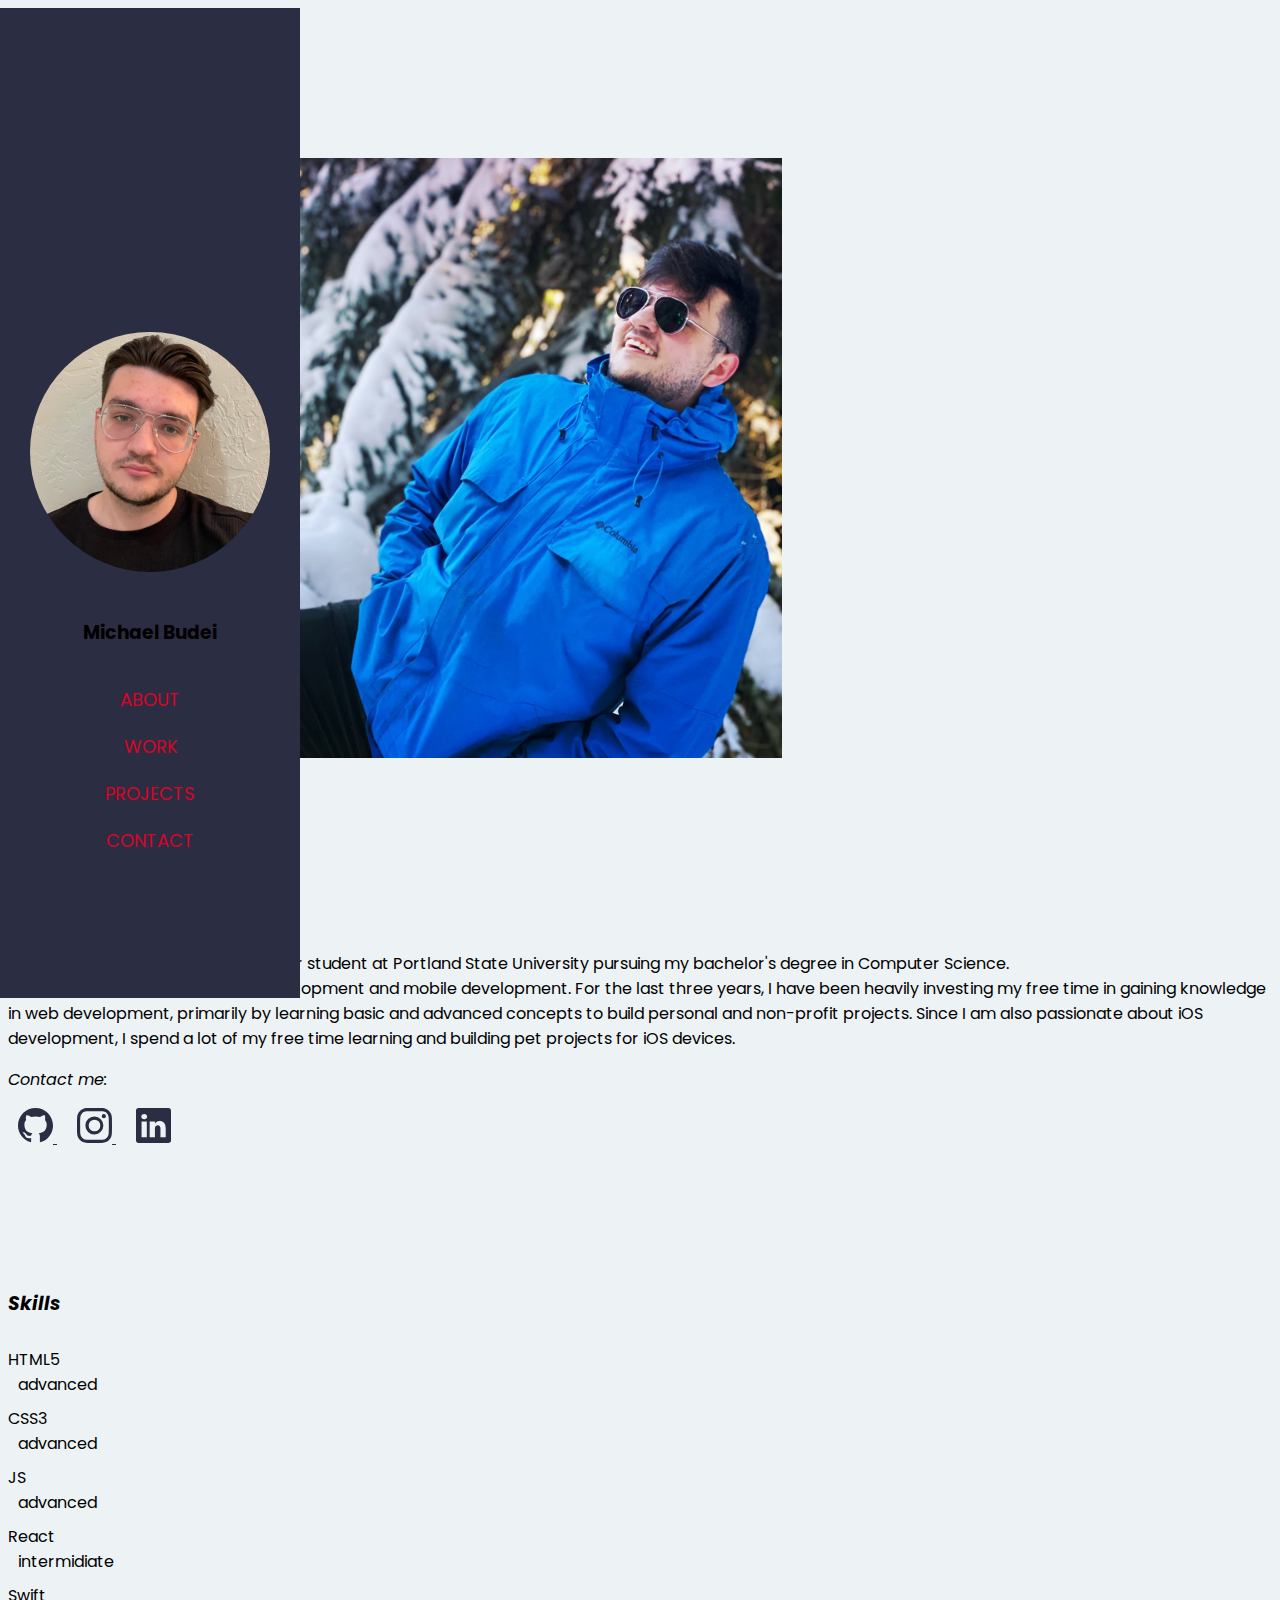
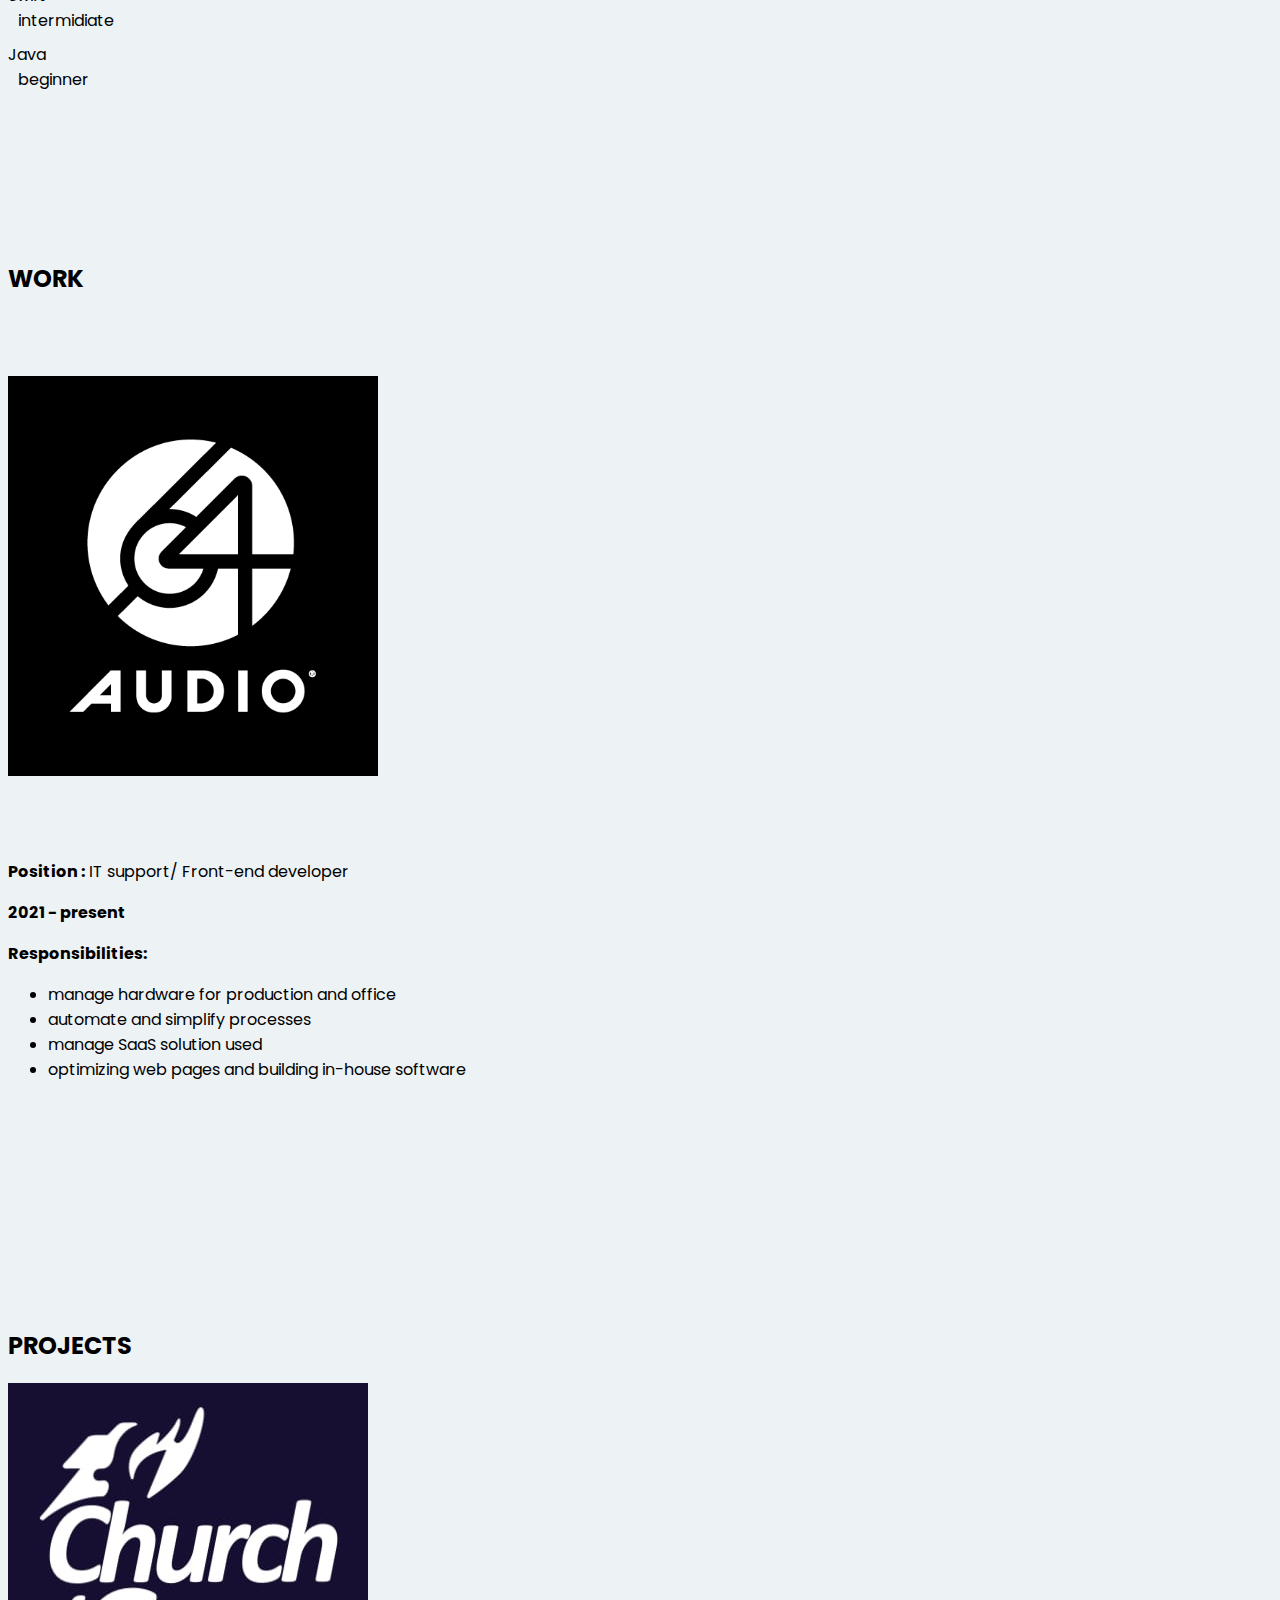
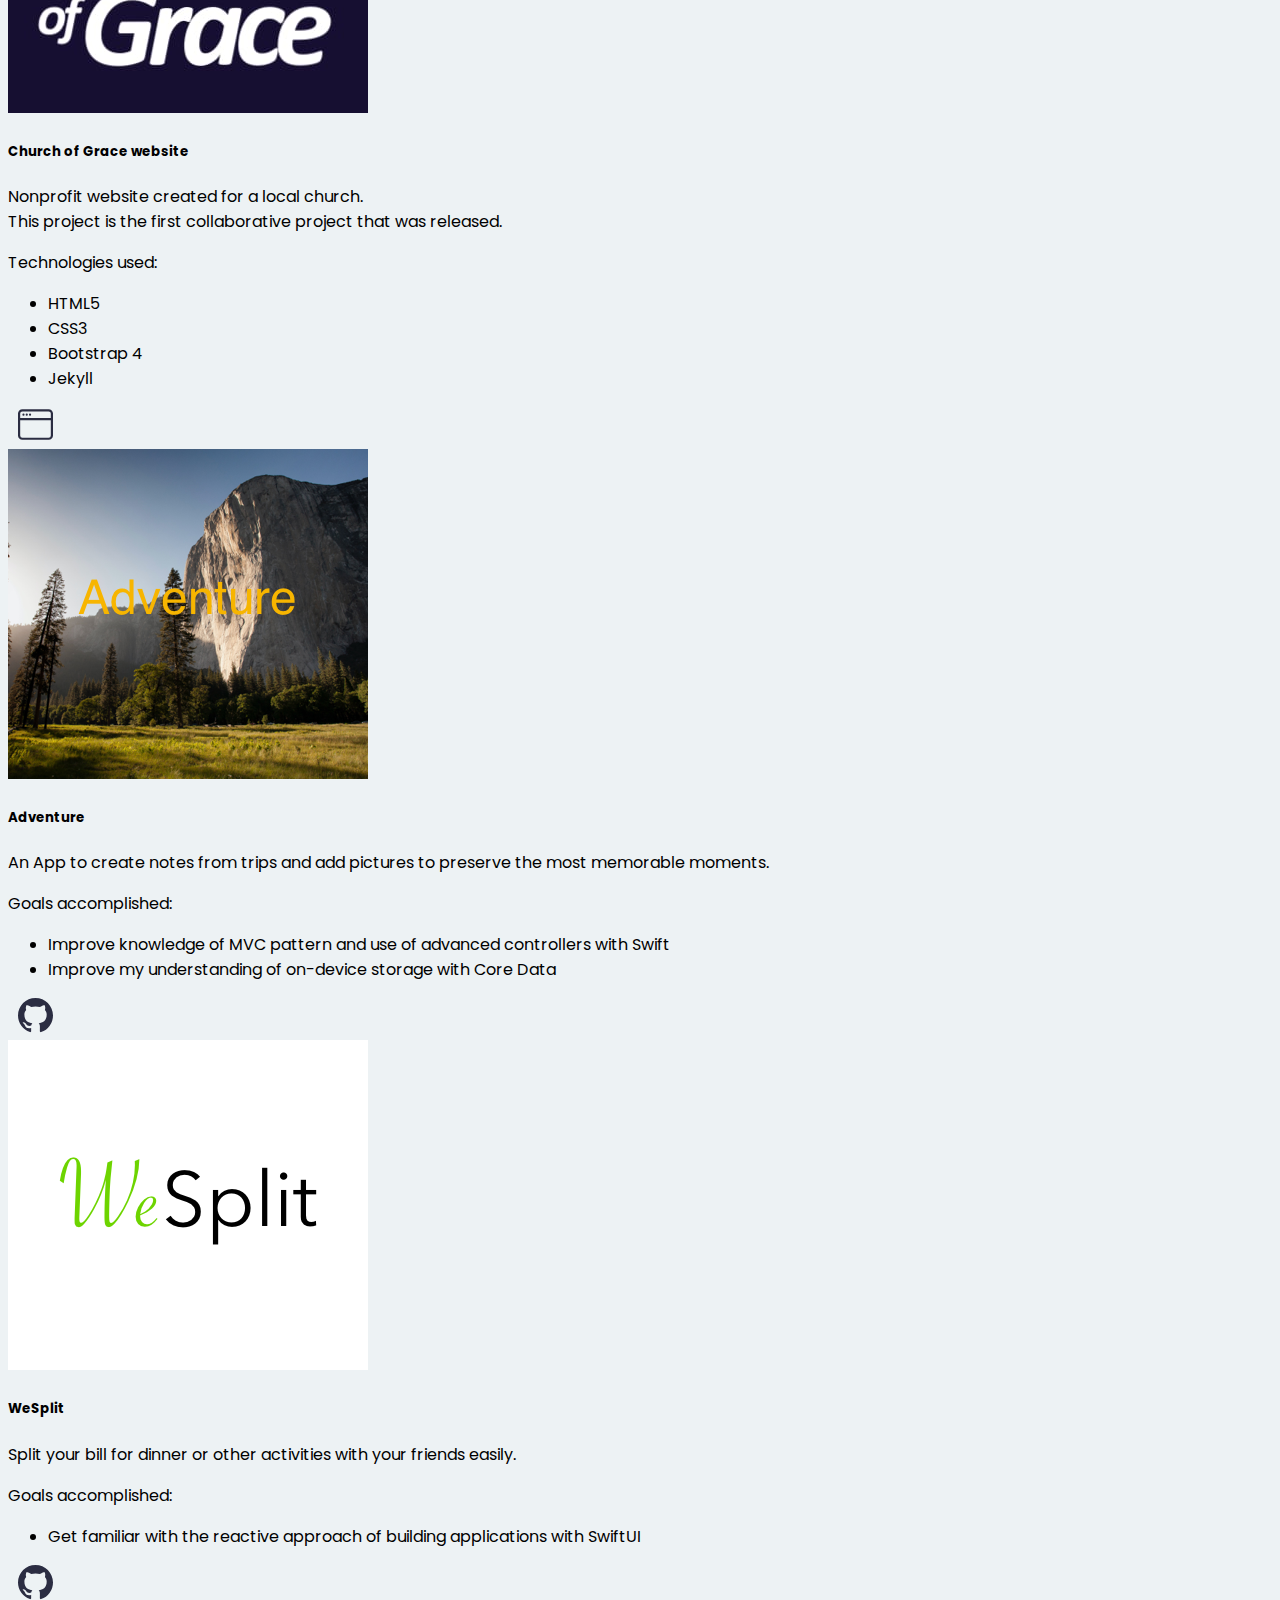
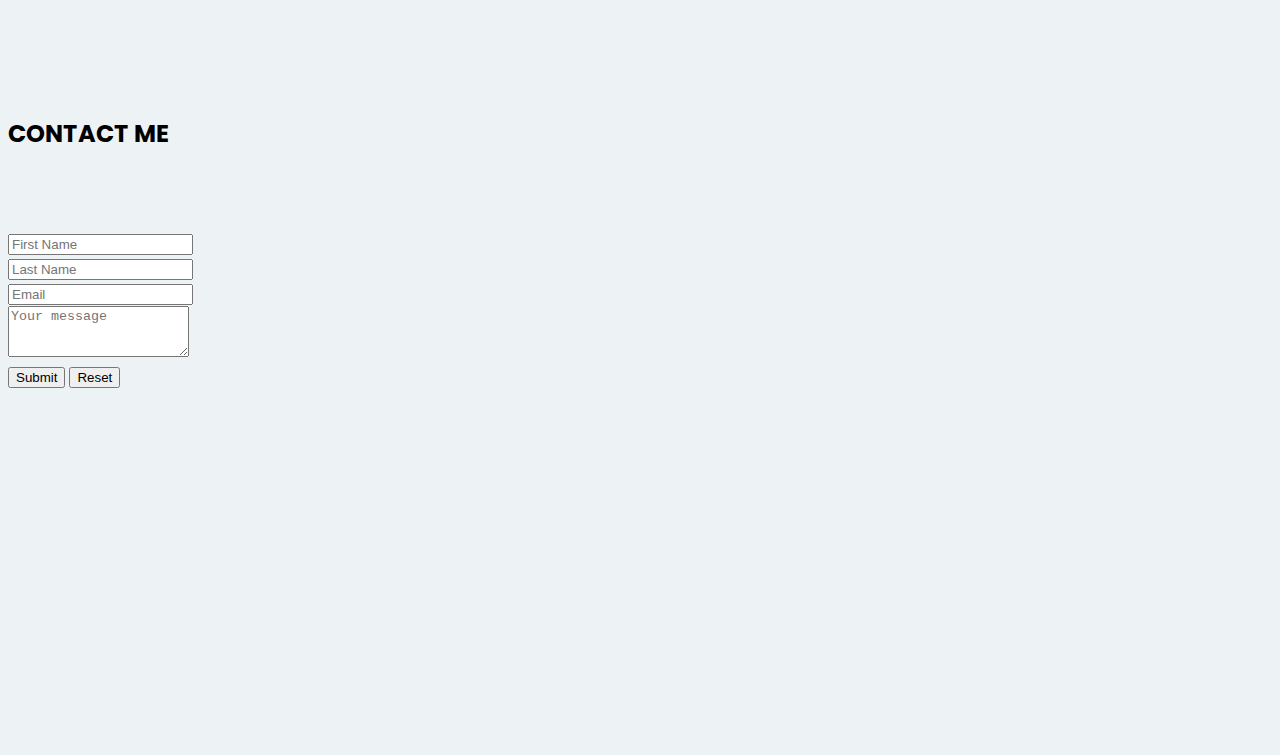
==== commit f71c4556: "added name to about me section" ====
--- a/index.html
+++ b/index.html
@@ -54,8 +54,7 @@
                   <div class="col-lg-6 col-md-12 about-me-info pd-60">
                     <h3 class="text-center"><i>About me</i></h3>
                     <p>
-                      I'm a senior student at Portland State University pursuing my bachelor's degree in Computer
-                      Science.
+                      My name is Michael Budei, I'm a senior student at Portland State University pursuing my bachelor's degree in Computer Science.
                       <br />
                       Currently, I'm interested in web development and mobile development.
                       For the last three years, I have been heavily investing my free time in gaining knowledge in web
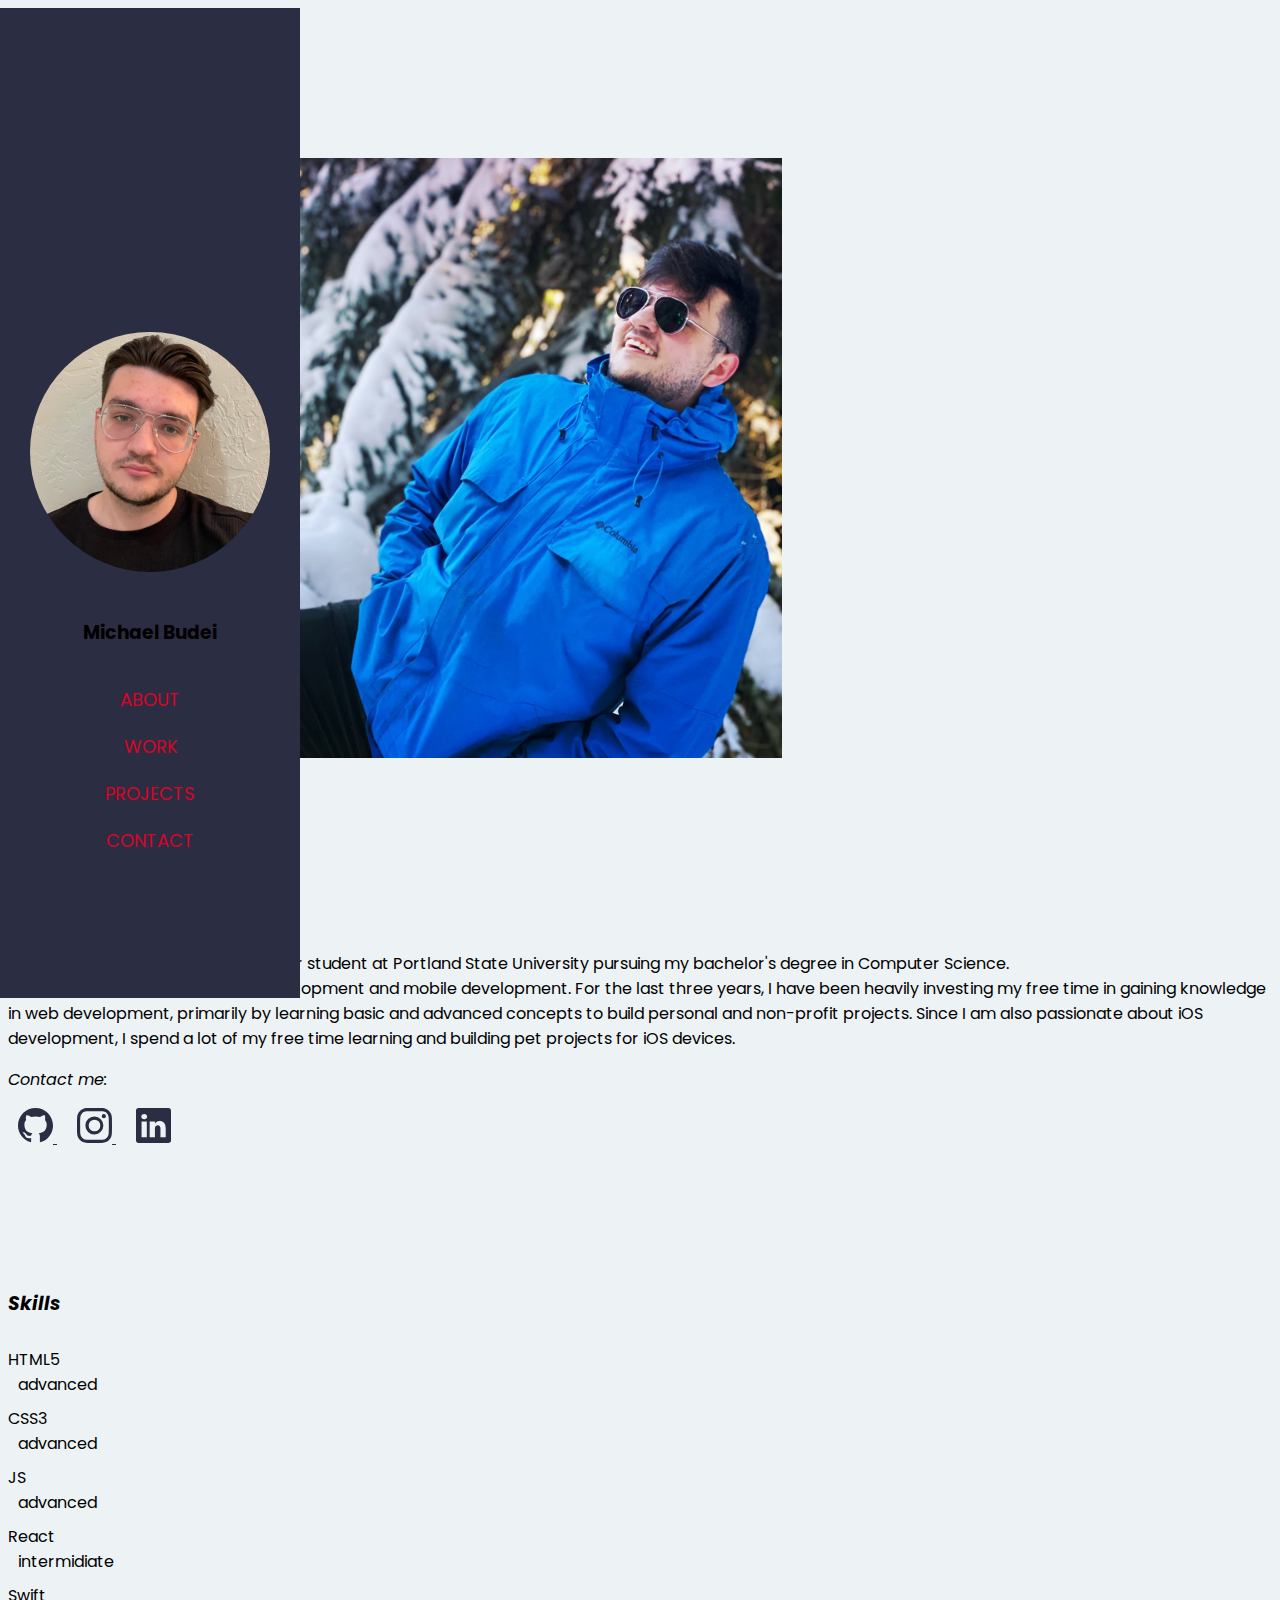
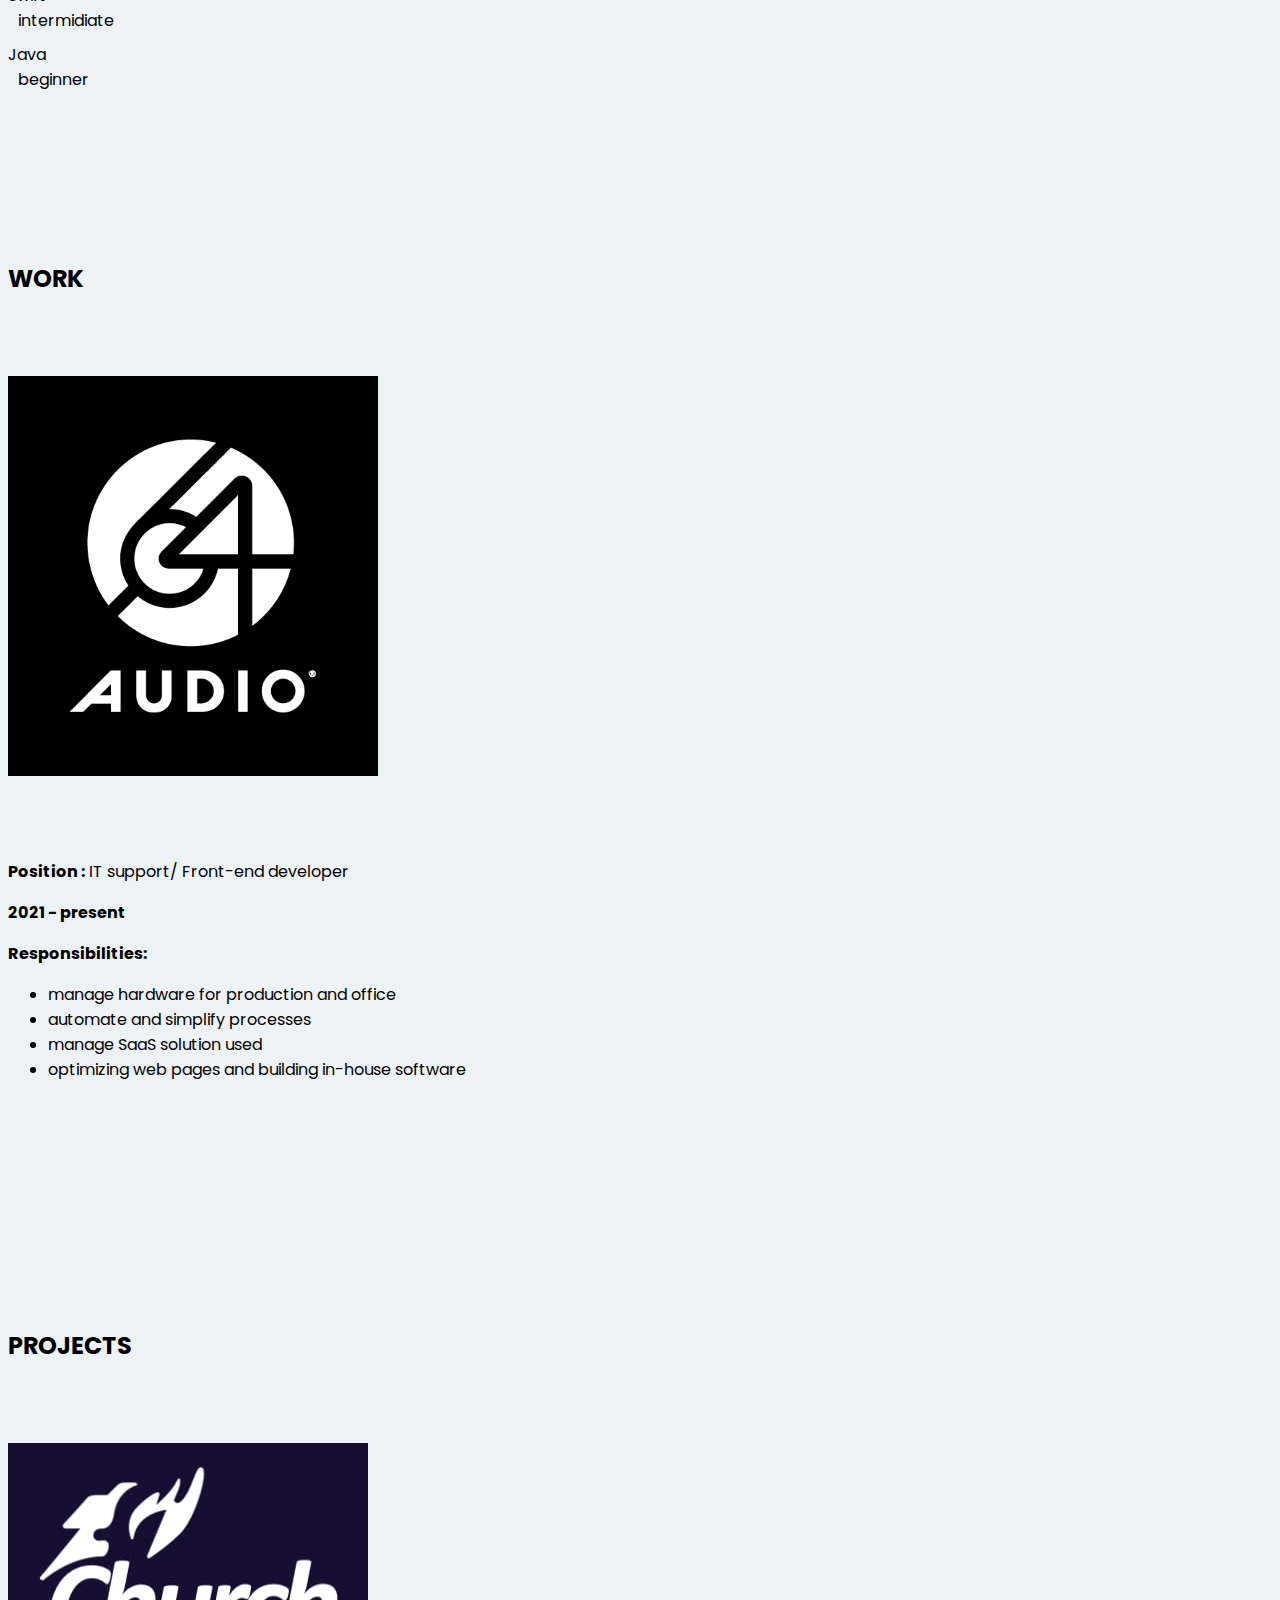
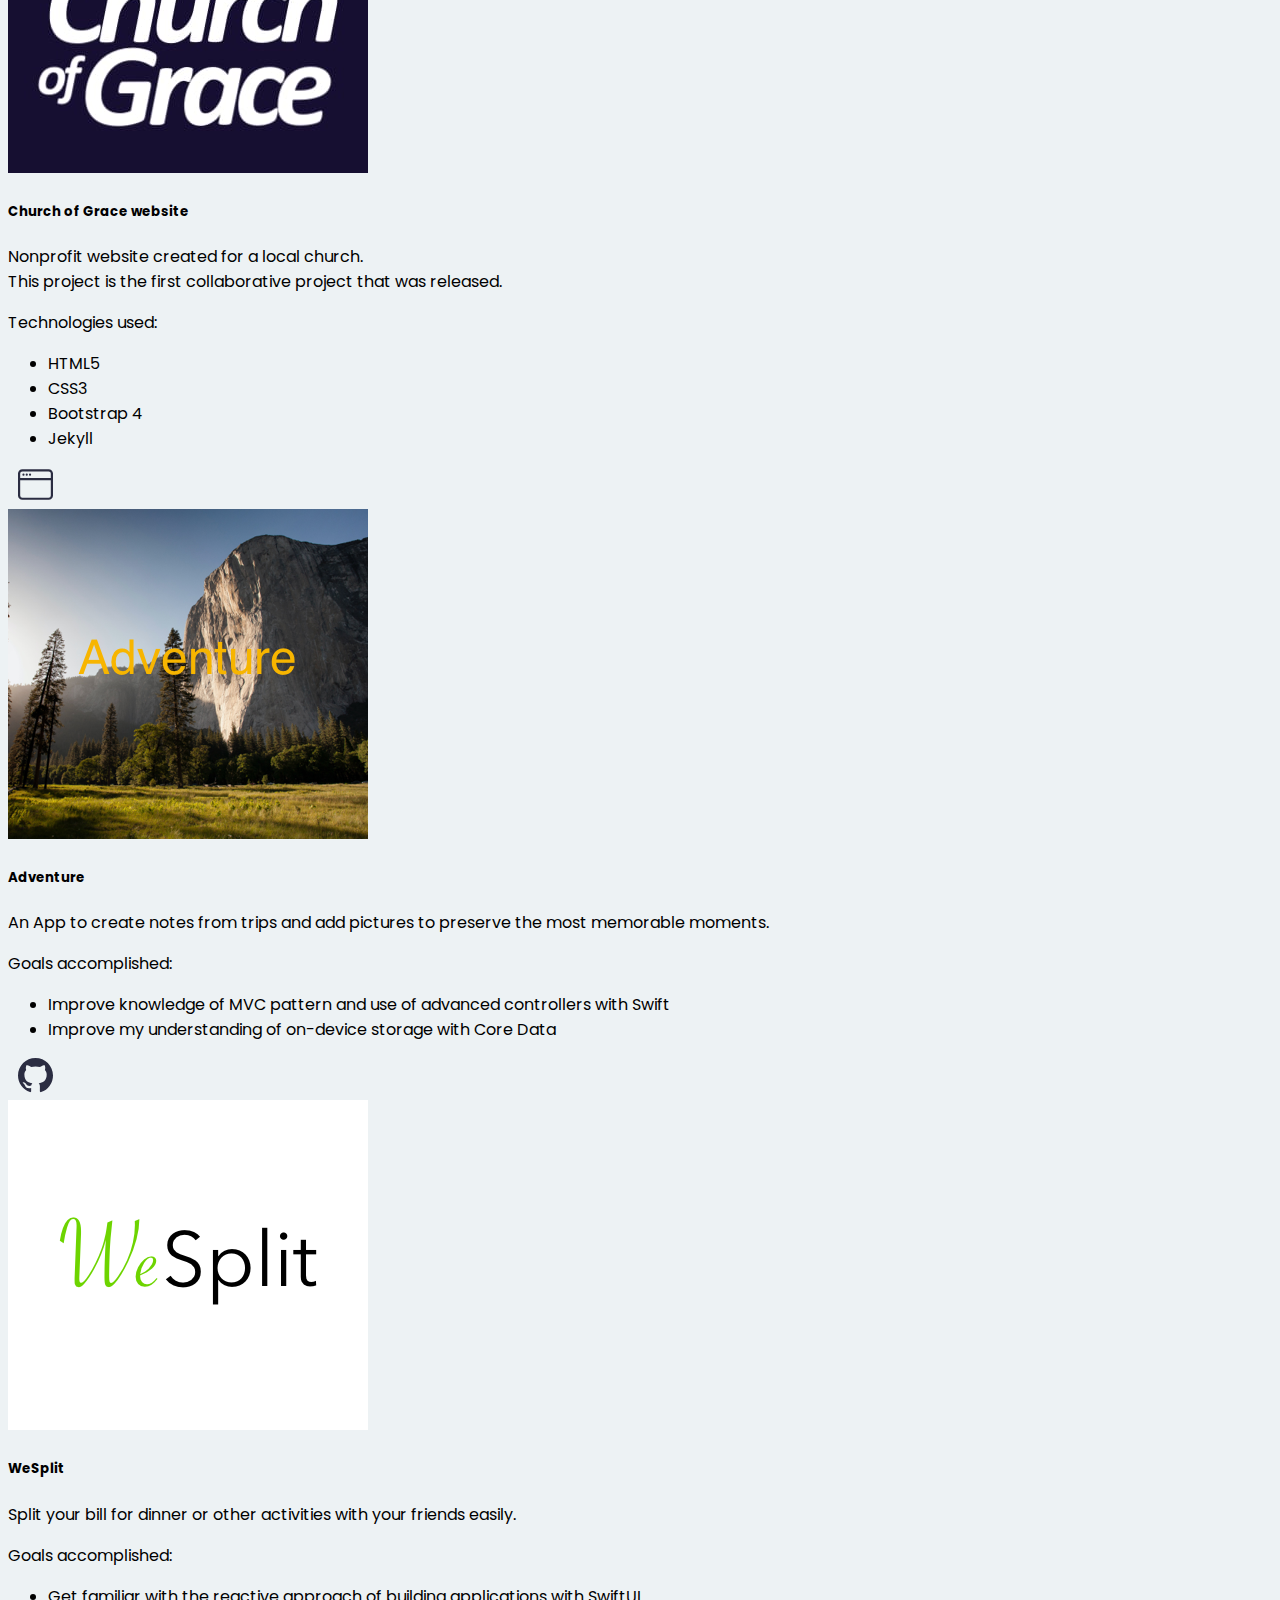
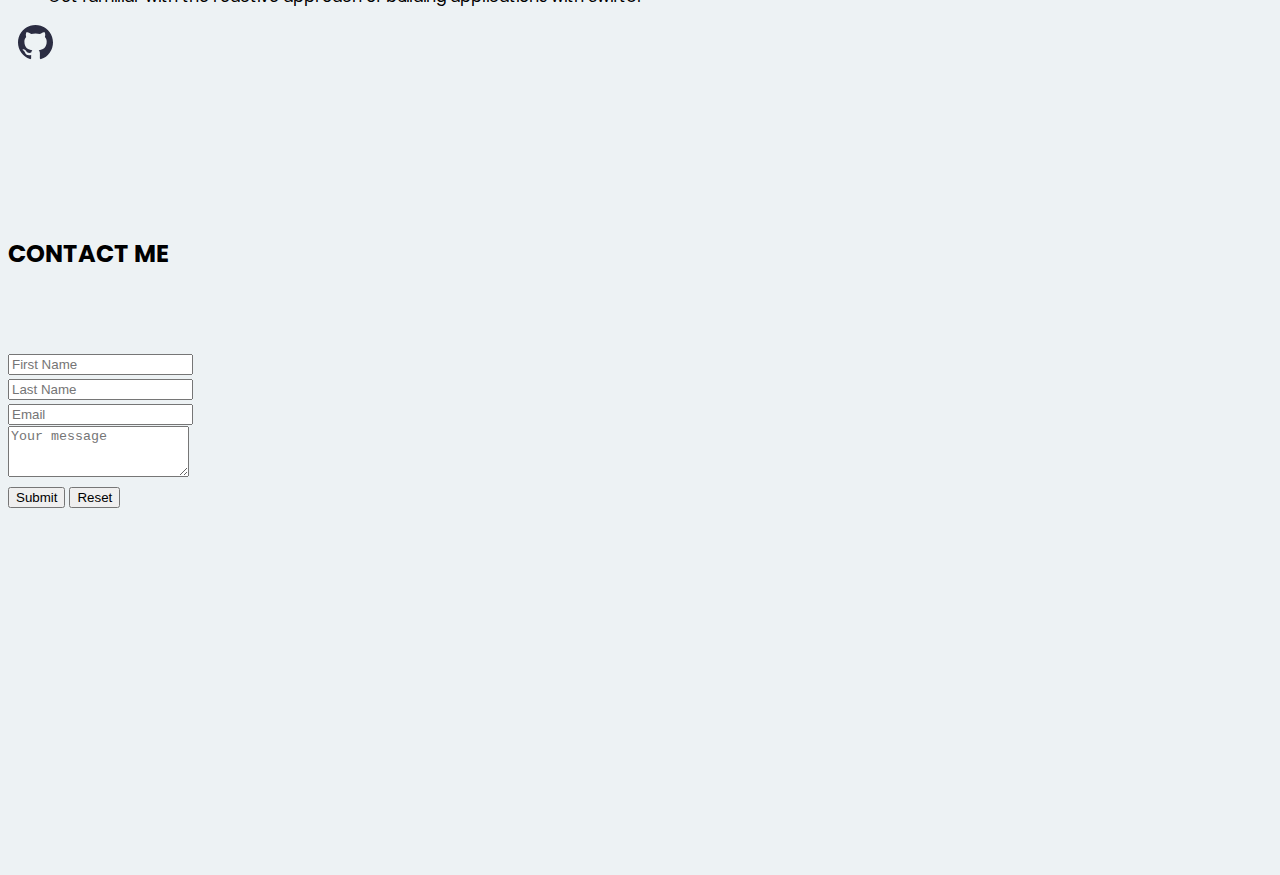
==== commit 3ebf1c83: "added padding to project section" ====
--- a/index.html
+++ b/index.html
@@ -138,7 +138,7 @@
             <h2 class="header">Projects</h2>
           </div>
           <!-- Project card section -->
-          <div class="row row-cols-1 row-cols-md-2 g-4">
+          <div class="row pd-60 row-cols-1 row-cols-md-2 g-4">
             <!-- Card -->
             <div class="col-lg-6">
               <div class="card">
